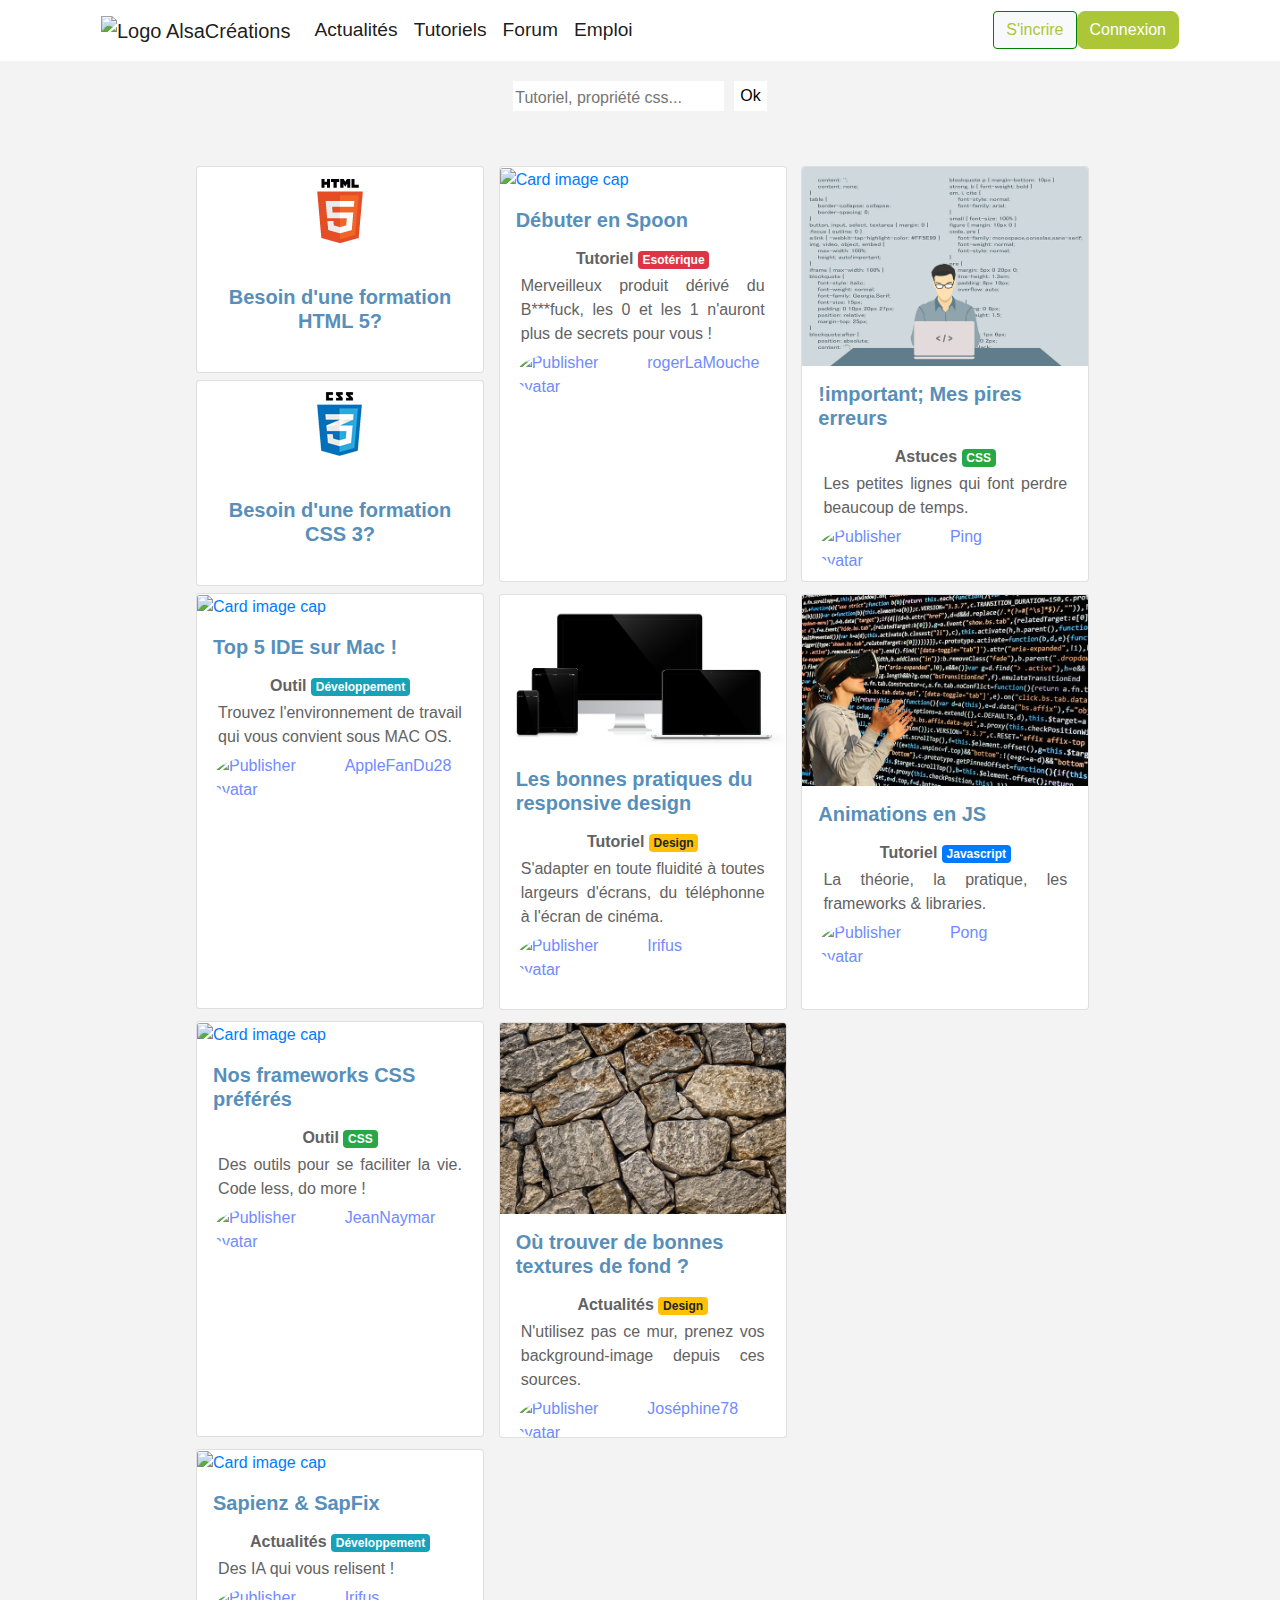
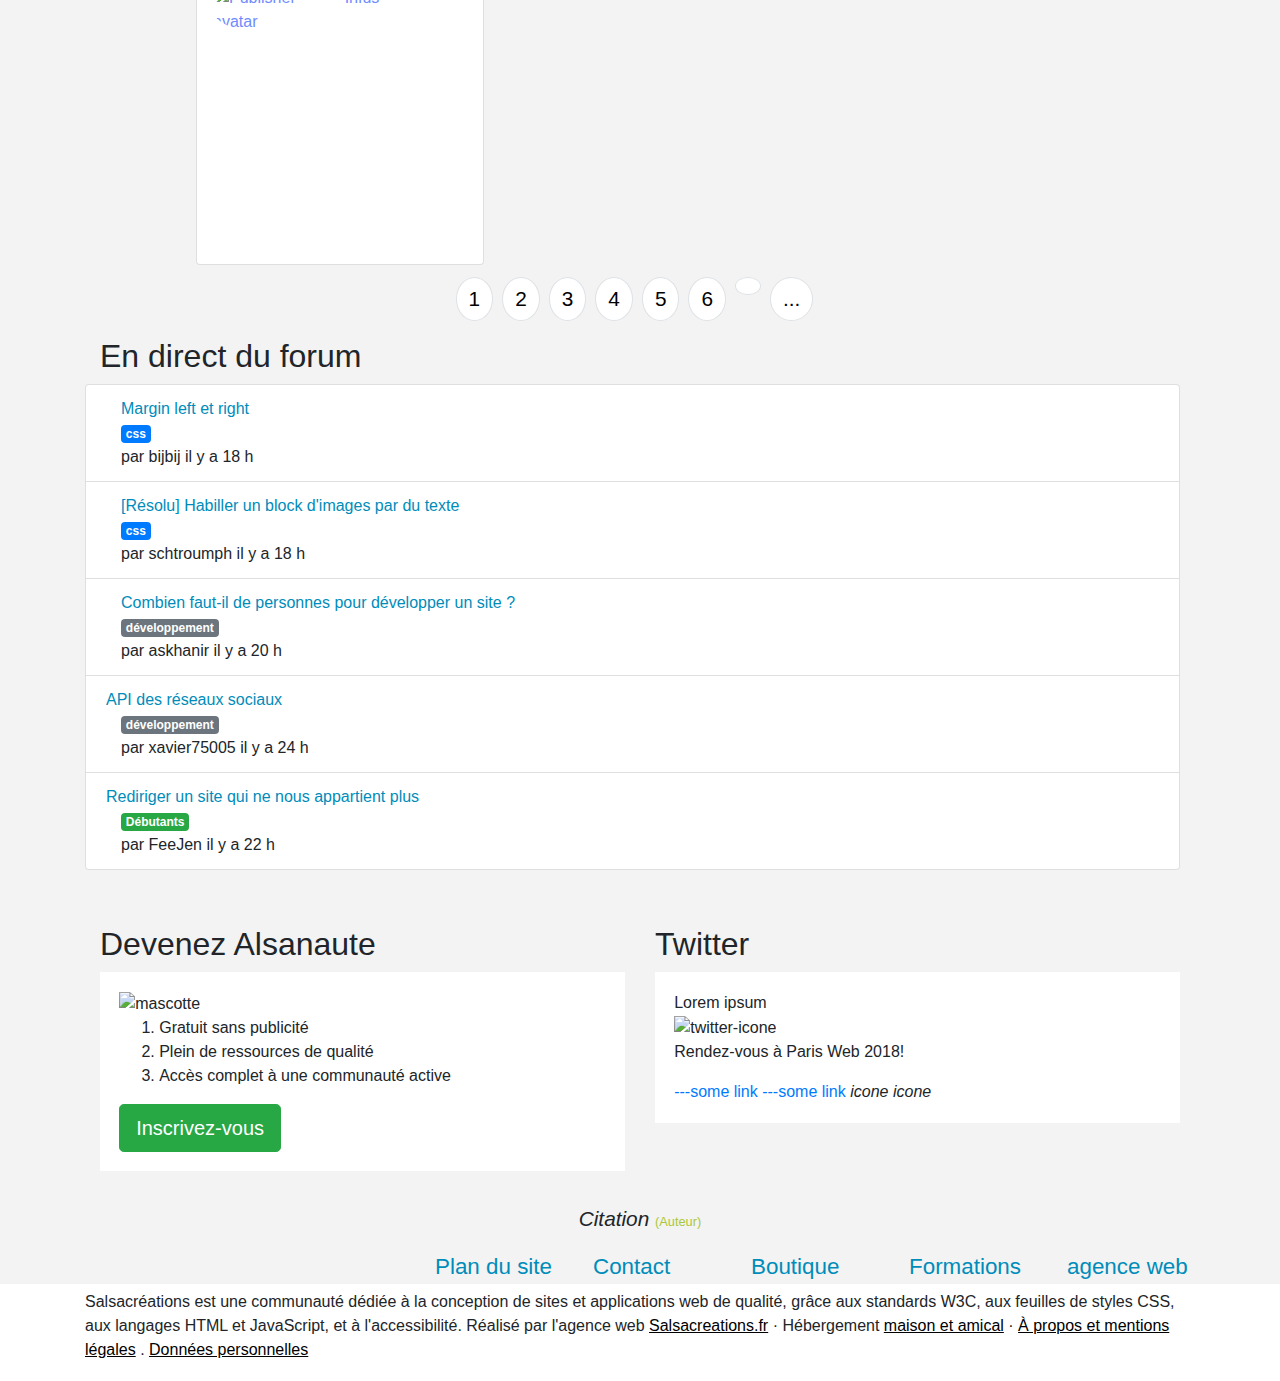
==== index.html @ 314f6a46 "ENFINgit add -A La mosaique est présentable ! Beaucoup d'images ajoutées et des extraits de faux art" ====
<!DOCTYPE html>
<html>
    <head>
        <title>SalsaCréation : web, tutoriels</title>
        <meta charset="utf-8" />
        <meta name="viewport" content="width=device-width, initial-scale=1" />
        <link rel="stylesheet" href="https://use.fontawesome.com/releases/v5.3.1/css/all.css" integrity="sha384-mzrmE5qonljUremFsqc01SB46JvROS7bZs3IO2EmfFsd15uHvIt+Y8vEf7N7fWAU" crossorigin="anonymous">
        <link rel="stylesheet" href="https://stackpath.bootstrapcdn.com/bootstrap/4.1.3/css/bootstrap.min.css" type="text/css" />
        <link rel="stylesheet" href="./css/style.css" type="text/css" />
    </head>

    <body>
        <header>
			<div id="head" class="container">
                <!-- Logo + liens de navigations + compte -->
                <nav class="navbar navbar-expand-md navbar-light">
                    <a href="#" class="navbar-brand">
                        <img src="https://cdn.alsacreations.net/css/img/logo-alsacreations.svg" width="157" heigth="36" alt="Logo AlsaCréations" id="logo" />
                    </a>

                    <button class="navbar-toggler" type="button" data-toggle="collapse" data-target="#navbarSupportedContent" aria-controls="navbarSupportedContent" aria-expanded="false" aria-label="Toggle navigation">
                        <span class="navbar-toggler-icon"></span>
                    </button>

                    <div id="navbarSupportedContent" class="collapse navbar-collapse">
                        <ul class="navbar-nav mr-auto">
                            <li class="nav-item active">
                                <a href="#" class="nav-link"><span class="fa fa-home" aria-hidden="true"></span>Actualités</a>
                            </li>

                            <li class="nav-item active">
                                <a href="#" class="nav-link"><span class="fa fa-angle-left" aria-hidden="true"></span><span class="fa fa-angle-right" aria-hidden="true"></span>Tutoriels</a>
                            </li>

                            <li class="nav-item active">
                                <a href="#" class="nav-link"><span class="far fa-comments" aria-hidden="true"></span>Forum</a>
                            </li>

                            <li class="nav-item active">
                                <a href="#" class="nav-link"><span class="far fa-id-card" aria-hidden="true"></span>Emploi</a>
                            </li>
                        </ul>

                        <form class="form-inline">
                            <button id="inscription" class="btn btn-light">S'incrire</button>
                            <button id="connexion" class="btn btn-success">Connexion</button>
                        </form>
                    </div>
                </nav>
			</div>
		</header>

        <div id="main" class="container">


                <!-- Contenu dynamique variables en fonction de la page -->
                <!--
                    Responsive :
                        990px de large = grand écrans -> 3 articles
                        de 545px à 989px de large = écrans moyens -> 2 articles
                        de 544 à moins = écrans petits -> 1 article
                -->

                <!-- Barre de recherche visible sur la plupart des pages-->

                <!--
                    Articles de tailles égales quelque soit la disposition
                        - Une image en-tête
                        - Un titre
                        - Une description partielle de l'article
                        - Le profil (réduit) de son auteur et commentaires
                -->

            <!-- Barre de recherche -->
            <div id="search-box" class="row">
                <div class="input-box">
                    <span class="search-icon fa fa-search" aria-hidden="true"></span>
                    <input id="search-bar" type="text" placeholder="Tutoriel, propriété css..." />
                </div>

                <input id="search-ok" type="submit" value="Ok" />
            </div>


            <div class="card-columns ap-mosaic-container">


                <div class="card ap-margin-offset-at-column-start ap-tuto-html-style" style="width: 18rem; height: 12.9rem;">
                    <a href="#">
                      <p class="ap-tuto-logo"><img  src="resources/HTML5_Logo_512.png" alt="Logo HTML5"/></p>
                        <div class="card-body ap-card-body">

                            <h5 class="card-title ap-tuto-logo">Besoin d'une formation HTML 5?</h5>
                        </div>
                    </a>
                </div>

                <div class="card ap-margin-offset-at-column-start" style="width: 18rem; height: 12.9rem;">
                    <a href="#">
                      <p class="ap-tuto-logo"><img  src="resources/CSS3_logo_and_wordmark.png" alt="Logo CSS3"/></p>
                        <div class="card-body ap-card-body">
                            <h5 class="card-title ap-tuto-logo">Besoin d'une formation CSS 3?</h5>

                        </div>
                    </a>
                </div>

                <div class="card" style="width: 18rem; height: 26rem;">

                    <a href="https://esolangs.org/wiki/Spoon">
                        <img class="card-img-top" src="resources/coding-mac-1853305_640.jpg" alt="Card image cap">

                        <div class="card-body ap-card-body">
                          <h5 class="card-title">Top 5 IDE sur Mac !</h5>
                            <div class="ap-cards-tags">
                              <h6 class="card-text">Outil <span class="badge badge-info">Développement</span></h6>
                            </div>
                            <p class="card-text">Trouvez l'environnement de travail qui vous convient sous MAC OS.</p>

                            <div class="ap-footer-carte-mosaique">
                                <div class="ap-just-flex">
                                    <div><img src="https://via.placeholder.com/25x25" alt="Publisher avatar" class="rounded-circle"></div>
                                    <p>AppleFanDu28</p>
                                </div>

                                <i class="far fa-comment"></i>
                            </div>
                        </div>
                    </a>
                </div>

                <div class="card" style="width: 18rem; height: 26rem;">

                    <a href="#">
                        <img class="card-img-top" src="resources/computer-1209641_640.jpg" alt="Card image cap">

                        <div class="card-body ap-card-body">
                          <h5 class="card-title">Nos frameworks CSS préférés</h5>
                            <div class="ap-cards-tags">
                              <h6 class="card-text">Outil <span class="badge badge-success">CSS</span></h6>
                            </div>
                            <p class="card-text">Des outils pour se faciliter la vie. Code less, do more !</p>

                            <div class="ap-footer-carte-mosaique">
                                <div class="ap-just-flex">
                                    <div><img src="https://via.placeholder.com/25x25" alt="Publisher avatar" class="rounded-circle"></div>
                                    <p>JeanNaymar</p>
                                </div>

                                <i class="far fa-comment"></i>
                            </div>
                        </div>
                    </a>
                </div>


                <div class="card" style="width: 18rem; height: 26rem;">

                    <a href="#">
                        <img class="card-img-top" src="resources/artificial-intelligence-3382507_640.jpg" alt="Card image cap">

                        <div class="card-body ap-card-body">
                          <h5 class="card-title">Sapienz & SapFix</h5>
                            <div class="ap-cards-tags">
                              <h6 class="card-text">Actualités <span class="badge badge-info">Développement</span></h6>
                            </div>
                            <p class="card-text">Des IA qui vous relisent !</p>

                            <div class="ap-footer-carte-mosaique">
                                <div class="ap-just-flex">
                                    <div><img src="https://via.placeholder.com/25x25" alt="Publisher avatar" class="rounded-circle"></div>
                                    <p>Irifus</p>
                                </div>

                                <i class="far fa-comment"></i>
                            </div>
                        </div>
                    </a>
                </div>



                <div class="card ap-extra-card" style="width: 18rem; height: 26rem;">

                    <a href="https://esolangs.org/wiki/Spoon">
                        <img class="card-img-top" src="resources/binary-code-475664_640.jpg" alt="Card image cap">

                        <div class="card-body ap-card-body">
                          <h5 class="card-title">Débuter en Spoon</h5>
                            <div class="ap-cards-tags">
                              <h6 class="card-text">Tutoriel <span class="badge badge-danger">Esotérique</span></h6>

                            </div>
                            <p class="card-text">Merveilleux produit dérivé du B***fuck, les 0 et les 1 n'auront plus de secrets pour vous !</p>

                            <div class="ap-footer-carte-mosaique">
                                <div class="ap-just-flex">
                                    <div><img src="https://via.placeholder.com/25x25" alt="Publisher avatar" class="rounded-circle"></div>
                                    <p>rogerLaMouche</p>
                                </div>

                                <i class="far fa-comment"></i>
                            </div>
                        </div>
                    </a>
                </div>

                <div class="card" style="width: 18rem; height: 26rem;">

                    <a href="#">
                        <img class="card-img-top" src="resources/imac-1999636_640.png" alt="Card image cap">

                        <div class="card-body ap-card-body">
                          <h5 class="card-title">Les bonnes pratiques du responsive design</h5>
                            <div class="ap-cards-tags">
                              <h6 class="card-text">Tutoriel <span class="badge badge-warning">Design</span></h6>
                            </div>
                            <p class="card-text">S'adapter en toute fluidité à toutes largeurs d'écrans, du téléphonne à l'écran de cinéma.</p>

                            <div class="ap-footer-carte-mosaique">
                                <div class="ap-just-flex">
                                    <div><img src="https://via.placeholder.com/25x25" alt="Publisher avatar" class="rounded-circle"></div>
                                    <p>Irifus</p>
                                </div>

                                <i class="far fa-comment"></i>
                            </div>
                        </div>
                    </a>
                </div>

                <div class="card" style="width: 18rem; height: 26rem;">

                    <a href="#">
                        <img class="card-img-top" src="resources/stone-3630911_640.jpg" alt="Card image cap">

                        <div class="card-body ap-card-body">
                          <h5 class="card-title">Où trouver de bonnes textures de fond ?</h5>
                            <div class="ap-cards-tags">
                              <h6 class="card-text">Actualités <span class="badge badge-warning">Design</span></h6>
                            </div>
                            <p class="card-text">N'utilisez pas ce mur, prenez vos background-image depuis ces sources.</p>

                            <div class="ap-footer-carte-mosaique">
                                <div class="ap-just-flex">
                                    <div><img src="https://via.placeholder.com/25x25" alt="Publisher avatar" class="rounded-circle"></div>
                                    <p>Joséphine78</p>
                                </div>

                                <i class="far fa-comment"></i>
                            </div>
                        </div>
                    </a>
                </div>

                <div class="card" style="width: 18rem; height: 26rem;">

                    <a href="#">
                        <img class="card-img-top" src="resources/programmer-1653351_640.png" alt="Card image cap">

                        <div class="card-body ap-card-body">
                          <h5 class="card-title">!important; Mes pires erreurs</h5>
                            <div class="ap-cards-tags">
                              <h6 class="card-text">Astuces <span class="badge badge-success">CSS</span></h6>
                            </div>
                            <p class="card-text">Les petites lignes qui font perdre beaucoup de temps.</p>

                            <div class="ap-footer-carte-mosaique">
                                <div class="ap-just-flex">
                                    <div><img src="https://via.placeholder.com/25x25" alt="Publisher avatar" class="rounded-circle"></div>
                                    <p>Ping</p>
                                </div>

                                <i class="far fa-comment"></i>
                            </div>
                        </div>
                    </a>
                </div>

                <div class="card" style="width: 18rem; height: 26rem;">

                    <a href="#">
                        <img class="card-img-top" src="resources/cyber-glasses-1938449_640.jpg" alt="Card image cap">

                        <div class="card-body ap-card-body">
                          <h5 class="card-title">Animations en JS</h5>
                            <div class="ap-cards-tags">
                              <h6 class="card-text">Tutoriel <span class="badge badge-primary">Javascript</span></h6>
                            </div>
                            <p class="card-text">La théorie, la pratique, les frameworks & libraries.</p>

                            <div class="ap-footer-carte-mosaique">
                                <div class="ap-just-flex">
                                    <div><img src="https://via.placeholder.com/25x25" alt="Publisher avatar" class="rounded-circle"></div>
                                    <p>Pong</p>
                                </div>

                                <i class="far fa-comment"></i>
                            </div>
                        </div>
                    </a>
                </div>


              </div>



                <!-- Navigation pages suivantes -->

                <!-- Pagination -->
                <nav>
                    <ul class="pagination justify-content-center">
                        <li class="page-item"></li>
                        <li class="page-item">
                            <a class="page-link" href="#">1</a>
                        </li>
                        <li class="page-item"><a class="page-link" href="#">2</a></li>
                        <li class="page-item"><a class="page-link" href="#">3</a></li>
                        <li class="page-item"><a class="page-link" href="#">4</a></li>
                        <li class="page-item"><a class="page-link" href="#">5</a></li>
                        <li class="page-item"><a class="page-link" href="#">6</a></li>
                        <li class="page-item"><a class="page-link" href="#"><span class="fa fa-chevron-right" aria-hidden="true"></span></a></li>
                        <li class="page-item"><a class="page-link" href="#">...</a></li>
                        <li class="page-item"></li>
                    </ul>
                </nav>

                <!-- Aperçu du forum -->


            <!-- Contenu dynamique variables en fonction de la page -->
            <!--
                Responsive :
                    990px de large = grand écrans -> 3 articles
                    de 545px à 989px de large = écrans moyens -> 2 articles
                    de 544 à moins = écrans petits -> 1 article
            -->

            <!-- Barre de recherche visible sur la plupart des pages-->

            <!--
                Articles de tailles égales quelque soit la disposition
                    - Une image en-tête
                    - Un titre
                    - Une description partielle de l'article
                    - Le profil (réduit) de son auteur et commentaires
            -->

            <!-- Navigation pages suivantes -->



            <!-- Aside (forum, twitter) -->



            <aside>
                <section>
                    <div class="container container-forum">

                        <h2>En direct du forum </h2>

                                <!-- bootstrap -->

                        <ul class="list-group container ">
                            <li class="list-group-item row ">
                                <div>
                                    <span class="forum-topic col-xs-12 col-sm-12 col-md-6 col-lg-4 col-xl-4"> Margin left et right </span>
                                </div>

                                <div class="badge-container col-xs-2 col-sm-1 col-md-1 col-lg-1 col-xl-1">
                                    <span class="badge badge-primary ">css</span>
                                </div>

                                <div>
                                    <span class="col-xs-12 col-sm-12 col-md-6 col-lg-4 col-xl-4"> par bijbij il y a 18 h</span>
                                </div>

                            </li>

                            <li class="list-group-item row">
                                <div>
                                <span class="forum-topic col-xs-12 col-sm-12 col-md-6 col-lg-4 col-xl-4">[Résolu] Habiller un block d'images par du texte </span>
                                </div>
                                <div class="badge-container col-xs-2 col-sm-1 col-md-1 col-lg-1 col-xl-1">
                                    <span class="badge badge-primary ">css</span>
                                </div>
                                <span class="col-xs-12 col-sm-12 col-md-6 col-lg-4 col-xl-4">par schtroumph il y a 18 h</span>
                            </li>


                            <li class="list-group-item row">
                                <div>
                                    <span class="forum-topic col-xs-12 col-sm-12 col-md-6 col-lg-4 col-xl-4"> Combien faut-il de personnes pour développer un site ?</span>
                                </div>
                                <div class="badge-container col-xs-2 col-sm-1 col-md-1 col-lg-1 col-xl-1">
                                    <span class="badge badge-secondary">développement</span>
                                </div>
                                <span class="col-xs-12 col-sm-12 col-md-6 col-lg-4 col-xl-4"> par askhanir il y a 20 h</span>
                            </li>


                            <li class="list-group-item row">
                                <div>
                                    <span class="forum-topic">API des réseaux sociaux</span>
                                </div>
                                <div class="badge-container col-xs-2 col-sm-1 col-md-1 col-lg-1 col-xl-1">
                                    <span class="badge badge-secondary">développement</span>
                                </div>
                                <span class="col-xs-12 col-sm-12 col-md-6 col-lg-4 col-xl-4">par xavier75005 il y a 24 h</span>
                            </li>

                            <li class="list-group-item row">
                                <div>
                                    <span class="forum-topic"> Rediriger un site qui ne nous appartient plus</span>
                                </div>
                                <div class="badge-container col-xs-2 col-sm-1 col-md-1 col-lg-1 col-xl-1">
                                    <span class="badge badge-success">Débutants</span>
                                </div>
                                <span class="col-xs-12 col-sm-12 col-md-6 col-lg-4 col-xl-4">par FeeJen il y a 22 h</span>
                            </li>
                        </ul>
                    </div>
                </section>

                <section>
                    <div class="container container-alsanautes-twitter">
                        <div class="row ">

                            <div class=" col-12 col-sm-12 col-md-6 col-lg-6 col-xl-6">

                                <h2>Devenez Alsanaute</h2>

                                <div class="alsanautes">

                                    <img class="mascotte-container" src= "https://www.alsacreations.com/xmedia/pictos/alsacreatures/funny.png" alt="mascotte" height="130"/>

                                    <ol>
                                        <li>Gratuit sans publicité</li>
                                        <li> Plein de ressources de qualité</li>
                                        <li> Accès complet à une communauté active</li>
                                    </ol>

                                    <button type="button" class="btn btn-success btn-lg">Inscrivez-vous</button>
                                </div>
                            </div>


                            <div class="col-12 col-sm-12 col-md-6 col-lg-6 col-xl-6">
                                <h2>Twitter</h2>

                                <div class="twitter">
                                    <div class="tweet">
                                        <span>Lorem ipsum</span>
                                    </div>

                                    <div class="twitter-icone-container">
                                            <img src="https://help.twitter.com/content/dam/help-twitter/brand/logo.png" alt="twitter-icone"  width="150"/>
                                    </div>

                                    <p>Rendez-vous à Paris Web 2018!</p>

                                    <div>

                                        <a href="https://t.co/ftJDr0H9HB">---some link</a>
                                        <a href="https://t.co/TJaE8RbHEg">---some link</a>
                                        <i>icone</i>
                                        <i>icone</i>
                                    </div>
                                </div>
                            </div>
                        </div>
                    </div>
                </section>
            </aside>

                <!-- Citation -->
            <blockquote id="citation" class="blockquote text-center">
                <cite>
                    <sup><span class="fa fa-quote-left" aria-hidden="true"></span></sup>
                        Citation
                    <sup><span class="fa fa-quote-right" aria-hidden="true"></span></sup>
                </cite>

                <span id="citation-auteur">(Auteur)</span>
            </blockquote>

            <!-- Liens externes -->
            <div id="contacts" class="row">
                <div id="contacts-logo" class="col-lg-4 col-12 row">
                    <div class="col">
                        <span class="fab fa-github" aria-hidden="true"></span>
                    </div>

                    <div class="col">
                        <span class="fab fa-google-plus" aria-hidden="true"></span>
                    </div>

                    <div class="col">
                        <span class="fab fa-facebook-f" aria-hidden="true"></span>
                    </div>

                    <div class="col">
                        <span class="fab fa-twitter" aria-hidden="true"></span>
                    </div>

                    <div class="col">
                        <span class="fa fa-rss" aria-hidden="true"></span>
                    </div>
                </div>

                <a href="#" class="col">Plan du site</a>
                <a href="#" class="col">Contact</a>
                <a href="#" class="col">Boutique</a>
                <a href="#" class="col">Formations</a>
                <a href="#" class="col">agence web</a>
            </div>
        </div> <!-- fermeture de la div "main" -->

        <footer>
			<!-- Mentions légales -->
			<div class="container">
				<p>
					Salsacréations est une communauté dédiée à la conception de sites et applications web de qualité, grâce aux standards W3C, aux feuilles de styles CSS, aux langages HTML et JavaScript, et à l'accessibilité.
					Réalisé par l'agence web
					<a href="#">Salsacreations.fr</a>
					· Hébergement <a href="#">maison et amical</a>
					· <a href="#">À propos et mentions légales</a>
					. <a href="#">Données personnelles</a>
				</p>
			</div>
        </footer>

    <script src="https://code.jquery.com/jquery-3.3.1.slim.min.js" integrity="sha384-q8i/X+965DzO0rT7abK41JStQIAqVgRVzpbzo5smXKp4YfRvH+8abtTE1Pi6jizo" crossorigin="anonymous"></script>
    <script src="https://cdnjs.cloudflare.com/ajax/libs/popper.js/1.14.3/umd/popper.min.js" integrity="sha384-ZMP7rVo3mIykV+2+9J3UJ46jBk0WLaUAdn689aCwoqbBJiSnjAK/l8WvCWPIPm49" crossorigin="anonymous"></script>
    <script src="https://stackpath.bootstrapcdn.com/bootstrap/4.1.3/js/bootstrap.min.js" integrity="sha384-ChfqqxuZUCnJSK3+MXmPNIyE6ZbWh2IMqE241rYiqJxyMiZ6OW/JmZQ5stwEULTy" crossorigin="anonymous"></script>

    </body>
</html>
---- css/style.css ----
/* Mettre du style */
html
{
    height : 100%;
}

body
{
    height : 100%;
    background-color : #F3F3F3;
}

/********* Header *************/


header
{
    background-color : white;
}

header nav
{
    font-size : 1.2em;
    /*height : 73px;
    padding-top : 25px;*/
}

header .nav-link
{
    text-decoration: none;
    color : black;
    padding-right : 20px;
}

header .nav-link:hover
{
    text-decoration: underline;
    color : #00B5E0 !important;
}

#incription, #connexion
{
    border-radius : 8px;
    background-color : #ABC738;
    border : 1px solid #ABC738;
}

@media (max-width: 767px)
{
    header nav form
    {
        justify-content: center;
    }
}

#inscription
{
    color : #ABC738;
    border : 1px solid green;
}

/******* Barre de recherche *******/

#search-box
{
    margin-top : 20px;
    justify-content : center;
}

.input-box
{
    background-color : white;
}

#search-bar
{
    outline : none;
    border : none;
}

#search-bar:focus
{
    box-shadow: 2px 2px lightblue;
}

.search-icon
{
    font-size : 20px;
    align-self : center;
}

#search-ok
{
    margin-left : 10px;
    background-color : white;
    border : none;
    color : black;
}

#search-ok:hover
{
    background-color : #ABC738;
    color : white;
}

  /*----- Mosaïque -----*/

.ap-mosaic-container {
    margin: 0%;
    padding: 0%;
    padding-top: 5%;
    padding-left: 10%;
    padding-right: 10%;
}

.card .ap-tuto-logo {
  text-align: center;
  margin-top: 4%;
}

.card-title {
  color: #578fba;
  font-weight: bold;
}

.card-text {
  color: #626262;
  text-align: justify;
  margin: 2%;
}

.card:hover .card-title{
  color: #f25e23;
}

 .card a:hover {
  text-decoration: none;
  color: #6f8bff;
}


.ap-cards-tags h6 {
  font-weight: bold;
  text-align: center;
}

.card-columns .ap-margin-offset-at-column-start {
  margin-bottom: 0.45em;
}

.ap-cards-tags {
  display: flex;
  justify-content: space-around;
}

.ap-footer-carte-mosaique {
    display: flex;
    justify-content: space-between;
    color: #6f8bff;
}

.ap-card-body {
  padding: 1rem;
  padding-bottom: 0.3rem;
}

.ap-just-flex {
    display: flex;
}

.ap-just-flex > p {
    margin-left: 5%;
}


@media (min-width: 1px) {
    .card-columns {
        -webkit-column-count: 1;
        -moz-column-count: 1;
        column-count: 1;
    }

    .card-columns .ap-extra-card {
      display: none;
    }
}

@media (min-width: 780px) {
    .card-columns {
        -webkit-column-count: 2;
        -moz-column-count: 2;
        column-count: 2;
    }

    .card-columns .ap-extra-card {
      display: none;
    }
}

@media (min-width: 1200px) {
    .card-columns {
        -webkit-column-count: 3;
        -moz-column-count: 3;
        column-count: 3;
    }

    .card-columns .ap-extra-card {
      display: inherit;
    }
}

/********* Pagination ********/

#main .page-link
{
    border-radius : 100%;
    margin-right : 10px;
    font-size : 1.3rem;
    color : black;
}

#main .page-link:hover
{
    background-color : #ABC738;
    color : white;
}

/*---------/*ASIDE*//*--------*/


/*----------/*titres aside*//*-------------*/

aside h4{

    font-size: 1.5rem;
    font-weight: 700;
    padding: 2% 0;
    /*-- line-height:1.2 em; ERREUR--*/
    color: #454545;
    font-family: Montserrat,Helvetica,Arial,sans-Serif;


}


/*---------/*titres sujets forum*//*----------*/


.forum-topic {
    width: 100%;
    color:#008cba;
    text-decoration:none;
    margin-top: 0;

}


.forum-topic:hover{
    text-decoration: underline;

}



/*------/* tags (differentes couleurs)---non actifs pour l'instant à cause de bootstrap

.badge-primary {
    background-color: #6fa939;
}
*/




/*----------/* A RAJOUTER DANS HEADER : font-family: -apple-system,BlinkMacSystemFont,"Segoe UI",Roboto,Helvetica,Arial,sans-serif;  ---------------*/


.container-alsanautes-twitter{
    margin-top:5%;

}


.alsanautes{
    background-color: #fff;
    padding:1.2rem;


}

.twitter{
    background-color: #fff;
     padding:1.2rem;


}


.badge-container{
    width:10em;

}

/*
@media only screen and (max-width:480px)
{}



@media only screen and (min-width:481px) and (max-width:989px)
{}
*/
  /*ol{
  list-style-image:url("https://png.icons8.com/metro/1600/checkmark.png");
}*/

/******** Citation *******/

#citation
{
    font-size : 1.3rem;
	margin-top : 2rem;
}

#citation .fa
{
    font-size : 0.5rem;
}

#citation-auteur
{
    font-size : 0.8rem;
    color : #ABC738;
}

/******** Bas de page du main (liens externes) ******/

#contacts, #contacts a
{
    color : #008CBA;
    font-size : 1.4rem;
}

/******** Footer *********/

footer
{
    background-color : white;
    padding-top : 0.5%;
    padding-bottom : 0.2%;
}

footer a
{
    color : black;
    text-decoration : underline;
}

footer a:hover
{
    color : black;
}
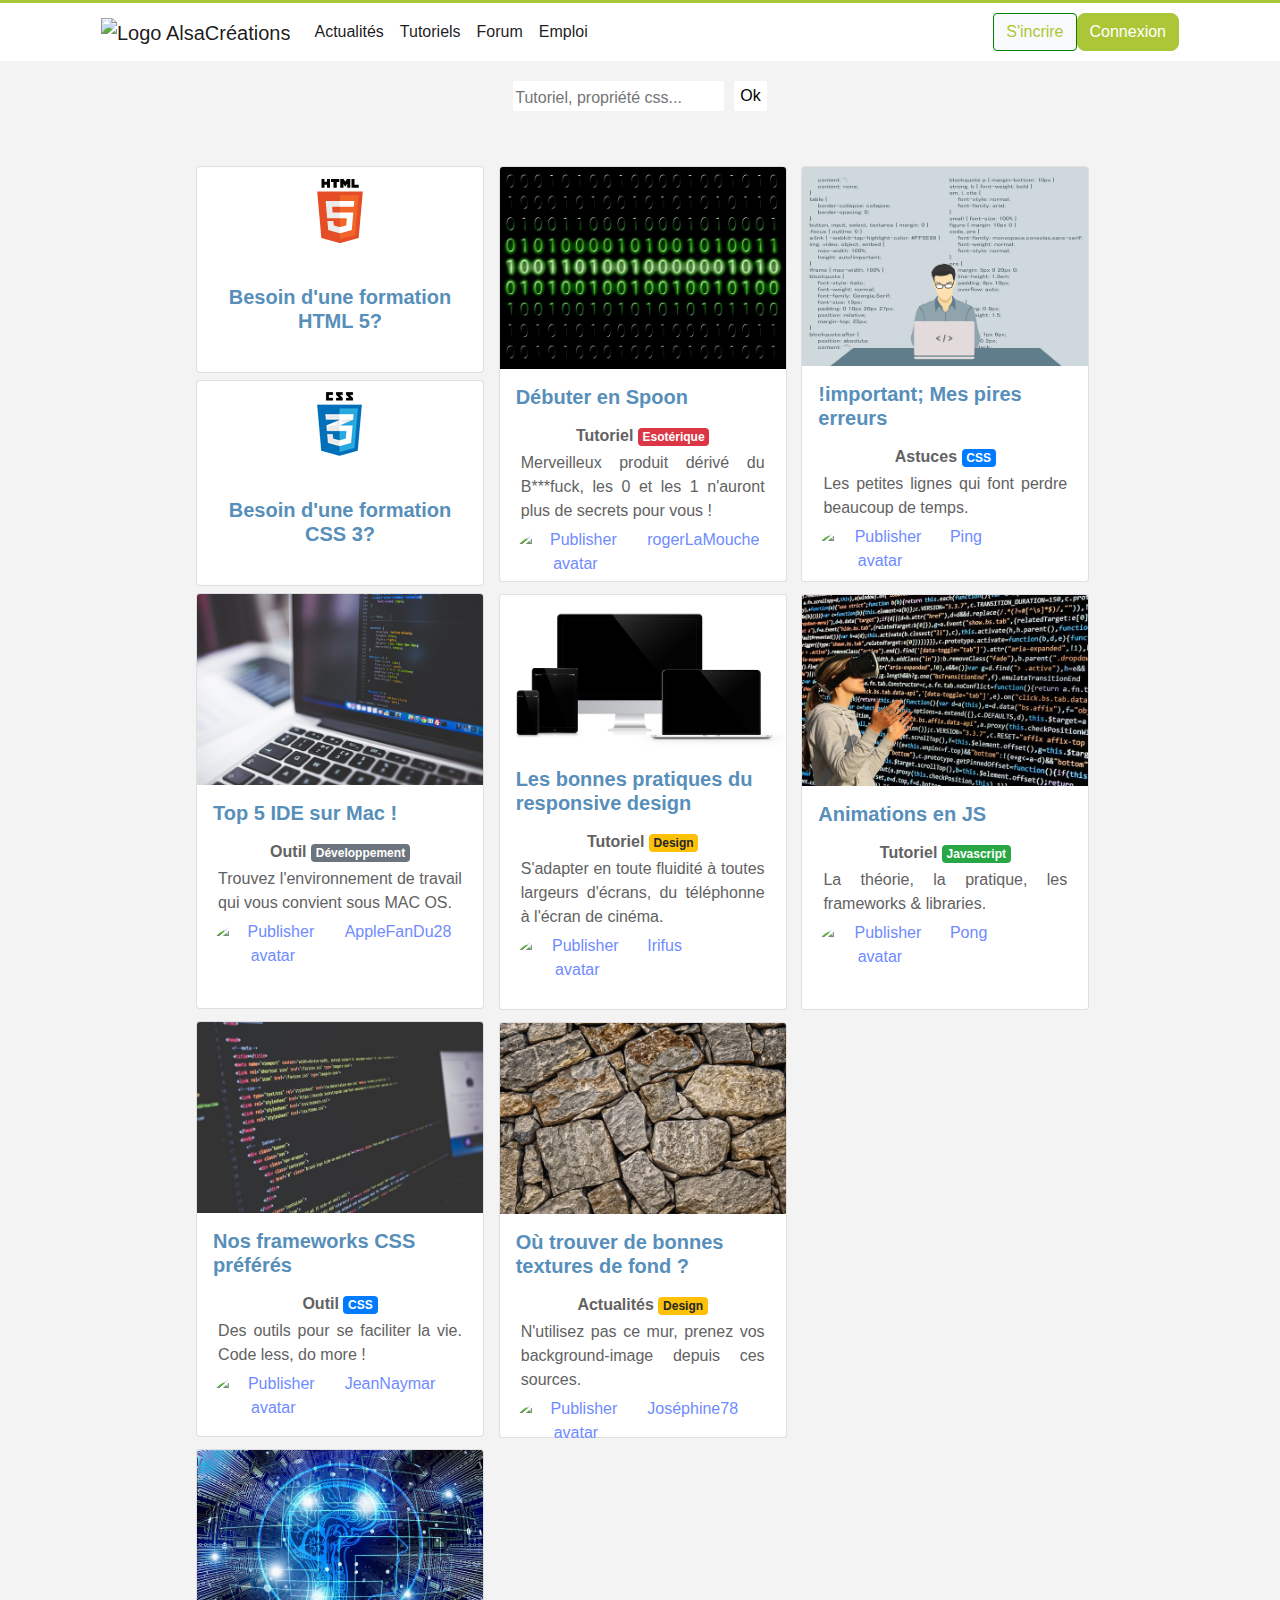
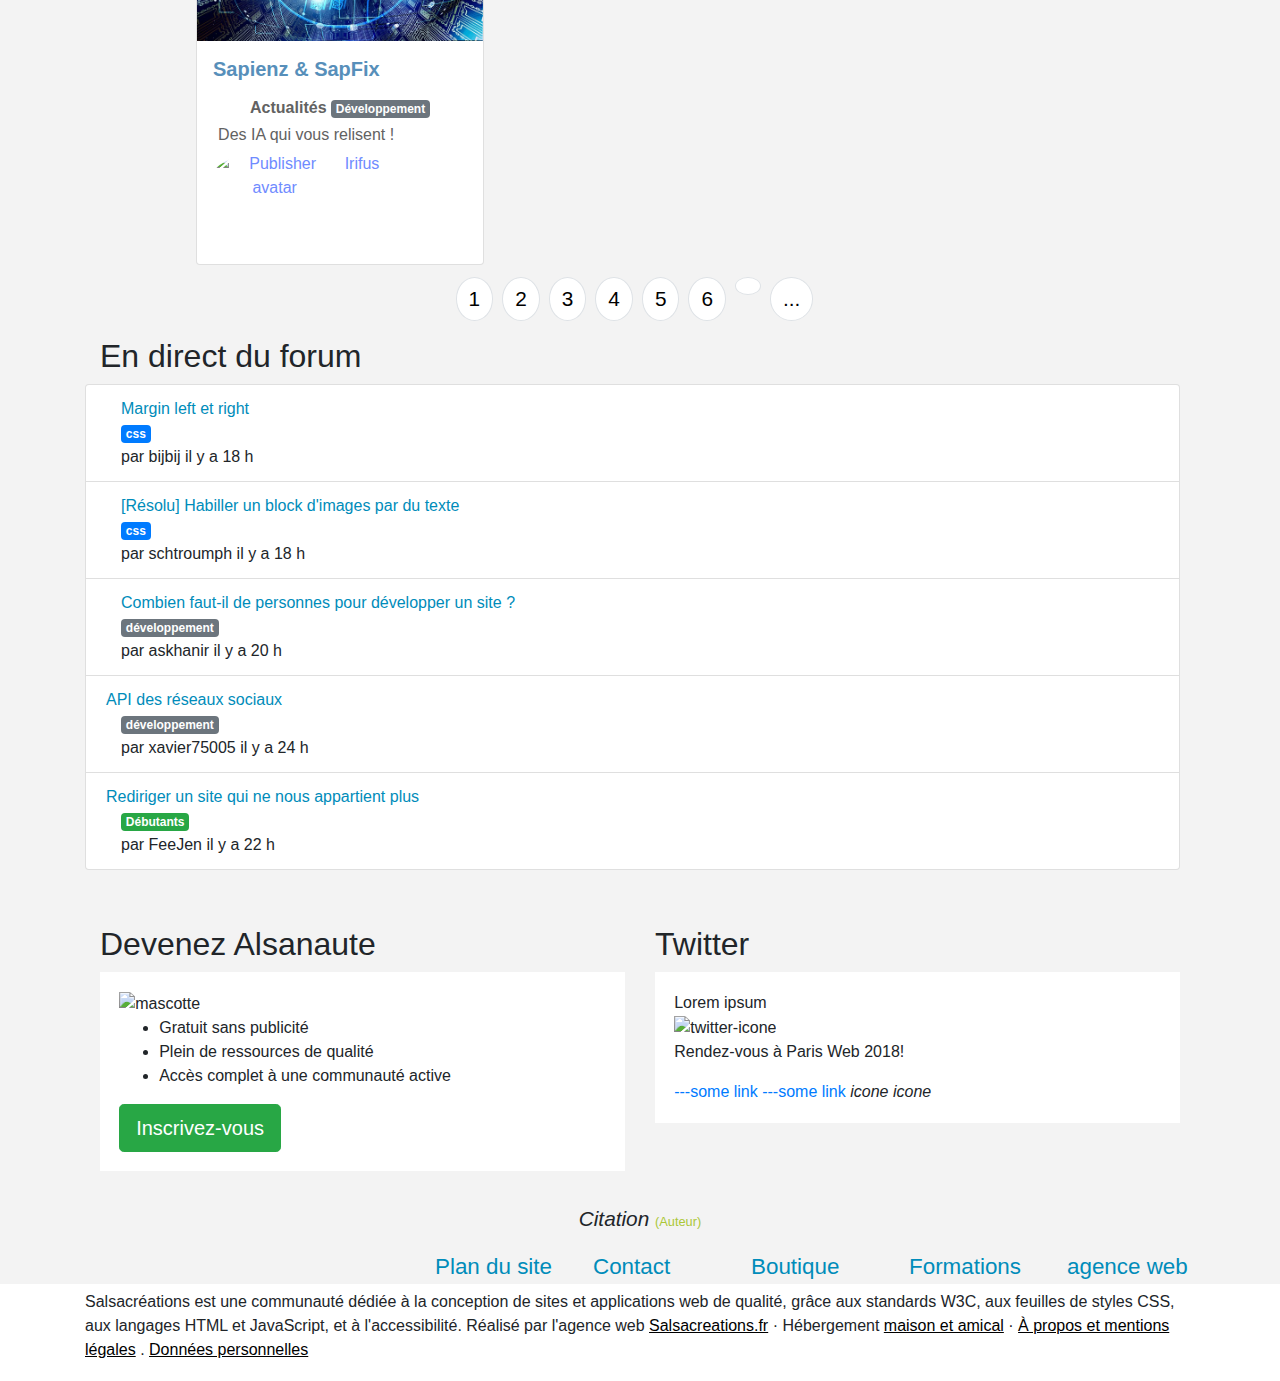
==== commit fde0258c: "Merge version quasi-finale" ====
--- a/index.html
+++ b/index.html
@@ -1,5 +1,5 @@
 <!DOCTYPE html>
-<html>
+<html lang="fr">
     <head>
         <title>SalsaCréation : web, tutoriels</title>
         <meta charset="utf-8" />
@@ -15,7 +15,7 @@
                 <!-- Logo + liens de navigations + compte -->
                 <nav class="navbar navbar-expand-md navbar-light">
                     <a href="#" class="navbar-brand">
-                        <img src="https://cdn.alsacreations.net/css/img/logo-alsacreations.svg" width="157" heigth="36" alt="Logo AlsaCréations" id="logo" />
+                        <img src="https://cdn.alsacreations.net/css/img/logo-alsacreations.svg" alt="Logo AlsaCréations" id="logo" />
                     </a>
 
                     <button class="navbar-toggler" type="button" data-toggle="collapse" data-target="#navbarSupportedContent" aria-controls="navbarSupportedContent" aria-expanded="false" aria-label="Toggle navigation">
@@ -35,7 +35,7 @@
                             <li class="nav-item active">
                                 <a href="#" class="nav-link"><span class="far fa-comments" aria-hidden="true"></span>Forum</a>
                             </li>
-
+                        
                             <li class="nav-item active">
                                 <a href="#" class="nav-link"><span class="far fa-id-card" aria-hidden="true"></span>Emploi</a>
                             </li>
@@ -77,232 +77,232 @@
                     <span class="search-icon fa fa-search" aria-hidden="true"></span>
                     <input id="search-bar" type="text" placeholder="Tutoriel, propriété css..." />
                 </div>
-
-                <input id="search-ok" type="submit" value="Ok" />
+                
+                <input id="search-ok" type="submit" value="Ok" /> 
             </div>
-
+            
 
             <div class="card-columns ap-mosaic-container">
 
 
-                <div class="card ap-margin-offset-at-column-start ap-tuto-html-style" style="width: 18rem; height: 12.9rem;">
-                    <a href="#">
-                      <p class="ap-tuto-logo"><img  src="resources/HTML5_Logo_512.png" alt="Logo HTML5"/></p>
-                        <div class="card-body ap-card-body">
-
-                            <h5 class="card-title ap-tuto-logo">Besoin d'une formation HTML 5?</h5>
-                        </div>
-                    </a>
-                </div>
-
-                <div class="card ap-margin-offset-at-column-start" style="width: 18rem; height: 12.9rem;">
-                    <a href="#">
-                      <p class="ap-tuto-logo"><img  src="resources/CSS3_logo_and_wordmark.png" alt="Logo CSS3"/></p>
-                        <div class="card-body ap-card-body">
-                            <h5 class="card-title ap-tuto-logo">Besoin d'une formation CSS 3?</h5>
-
-                        </div>
-                    </a>
-                </div>
-
-                <div class="card" style="width: 18rem; height: 26rem;">
-
-                    <a href="https://esolangs.org/wiki/Spoon">
-                        <img class="card-img-top" src="resources/coding-mac-1853305_640.jpg" alt="Card image cap">
-
-                        <div class="card-body ap-card-body">
-                          <h5 class="card-title">Top 5 IDE sur Mac !</h5>
-                            <div class="ap-cards-tags">
-                              <h6 class="card-text">Outil <span class="badge badge-info">Développement</span></h6>
-                            </div>
-                            <p class="card-text">Trouvez l'environnement de travail qui vous convient sous MAC OS.</p>
-
-                            <div class="ap-footer-carte-mosaique">
-                                <div class="ap-just-flex">
-                                    <div><img src="https://via.placeholder.com/25x25" alt="Publisher avatar" class="rounded-circle"></div>
-                                    <p>AppleFanDu28</p>
-                                </div>
-
-                                <i class="far fa-comment"></i>
-                            </div>
-                        </div>
-                    </a>
-                </div>
-
-                <div class="card" style="width: 18rem; height: 26rem;">
-
-                    <a href="#">
-                        <img class="card-img-top" src="resources/computer-1209641_640.jpg" alt="Card image cap">
-
-                        <div class="card-body ap-card-body">
-                          <h5 class="card-title">Nos frameworks CSS préférés</h5>
-                            <div class="ap-cards-tags">
-                              <h6 class="card-text">Outil <span class="badge badge-success">CSS</span></h6>
-                            </div>
-                            <p class="card-text">Des outils pour se faciliter la vie. Code less, do more !</p>
-
-                            <div class="ap-footer-carte-mosaique">
-                                <div class="ap-just-flex">
-                                    <div><img src="https://via.placeholder.com/25x25" alt="Publisher avatar" class="rounded-circle"></div>
-                                    <p>JeanNaymar</p>
-                                </div>
-
-                                <i class="far fa-comment"></i>
-                            </div>
-                        </div>
-                    </a>
-                </div>
-
-
-                <div class="card" style="width: 18rem; height: 26rem;">
-
-                    <a href="#">
-                        <img class="card-img-top" src="resources/artificial-intelligence-3382507_640.jpg" alt="Card image cap">
-
-                        <div class="card-body ap-card-body">
-                          <h5 class="card-title">Sapienz & SapFix</h5>
-                            <div class="ap-cards-tags">
-                              <h6 class="card-text">Actualités <span class="badge badge-info">Développement</span></h6>
-                            </div>
-                            <p class="card-text">Des IA qui vous relisent !</p>
-
-                            <div class="ap-footer-carte-mosaique">
-                                <div class="ap-just-flex">
-                                    <div><img src="https://via.placeholder.com/25x25" alt="Publisher avatar" class="rounded-circle"></div>
-                                    <p>Irifus</p>
-                                </div>
-
-                                <i class="far fa-comment"></i>
-                            </div>
-                        </div>
-                    </a>
-                </div>
-
-
-
-                <div class="card ap-extra-card" style="width: 18rem; height: 26rem;">
-
-                    <a href="https://esolangs.org/wiki/Spoon">
-                        <img class="card-img-top" src="resources/binary-code-475664_640.jpg" alt="Card image cap">
-
-                        <div class="card-body ap-card-body">
-                          <h5 class="card-title">Débuter en Spoon</h5>
-                            <div class="ap-cards-tags">
-                              <h6 class="card-text">Tutoriel <span class="badge badge-danger">Esotérique</span></h6>
-
-                            </div>
-                            <p class="card-text">Merveilleux produit dérivé du B***fuck, les 0 et les 1 n'auront plus de secrets pour vous !</p>
-
-                            <div class="ap-footer-carte-mosaique">
-                                <div class="ap-just-flex">
-                                    <div><img src="https://via.placeholder.com/25x25" alt="Publisher avatar" class="rounded-circle"></div>
-                                    <p>rogerLaMouche</p>
-                                </div>
-
-                                <i class="far fa-comment"></i>
-                            </div>
-                        </div>
-                    </a>
-                </div>
-
-                <div class="card" style="width: 18rem; height: 26rem;">
-
-                    <a href="#">
-                        <img class="card-img-top" src="resources/imac-1999636_640.png" alt="Card image cap">
-
-                        <div class="card-body ap-card-body">
-                          <h5 class="card-title">Les bonnes pratiques du responsive design</h5>
-                            <div class="ap-cards-tags">
-                              <h6 class="card-text">Tutoriel <span class="badge badge-warning">Design</span></h6>
-                            </div>
-                            <p class="card-text">S'adapter en toute fluidité à toutes largeurs d'écrans, du téléphonne à l'écran de cinéma.</p>
-
-                            <div class="ap-footer-carte-mosaique">
-                                <div class="ap-just-flex">
-                                    <div><img src="https://via.placeholder.com/25x25" alt="Publisher avatar" class="rounded-circle"></div>
-                                    <p>Irifus</p>
-                                </div>
-
-                                <i class="far fa-comment"></i>
-                            </div>
-                        </div>
-                    </a>
-                </div>
-
-                <div class="card" style="width: 18rem; height: 26rem;">
-
-                    <a href="#">
-                        <img class="card-img-top" src="resources/stone-3630911_640.jpg" alt="Card image cap">
-
-                        <div class="card-body ap-card-body">
-                          <h5 class="card-title">Où trouver de bonnes textures de fond ?</h5>
-                            <div class="ap-cards-tags">
-                              <h6 class="card-text">Actualités <span class="badge badge-warning">Design</span></h6>
-                            </div>
-                            <p class="card-text">N'utilisez pas ce mur, prenez vos background-image depuis ces sources.</p>
-
-                            <div class="ap-footer-carte-mosaique">
-                                <div class="ap-just-flex">
-                                    <div><img src="https://via.placeholder.com/25x25" alt="Publisher avatar" class="rounded-circle"></div>
-                                    <p>Joséphine78</p>
-                                </div>
-
-                                <i class="far fa-comment"></i>
-                            </div>
-                        </div>
-                    </a>
-                </div>
-
-                <div class="card" style="width: 18rem; height: 26rem;">
-
-                    <a href="#">
-                        <img class="card-img-top" src="resources/programmer-1653351_640.png" alt="Card image cap">
-
-                        <div class="card-body ap-card-body">
-                          <h5 class="card-title">!important; Mes pires erreurs</h5>
-                            <div class="ap-cards-tags">
-                              <h6 class="card-text">Astuces <span class="badge badge-success">CSS</span></h6>
-                            </div>
-                            <p class="card-text">Les petites lignes qui font perdre beaucoup de temps.</p>
-
-                            <div class="ap-footer-carte-mosaique">
-                                <div class="ap-just-flex">
-                                    <div><img src="https://via.placeholder.com/25x25" alt="Publisher avatar" class="rounded-circle"></div>
-                                    <p>Ping</p>
-                                </div>
-
-                                <i class="far fa-comment"></i>
-                            </div>
-                        </div>
-                    </a>
-                </div>
-
-                <div class="card" style="width: 18rem; height: 26rem;">
-
-                    <a href="#">
-                        <img class="card-img-top" src="resources/cyber-glasses-1938449_640.jpg" alt="Card image cap">
-
-                        <div class="card-body ap-card-body">
-                          <h5 class="card-title">Animations en JS</h5>
-                            <div class="ap-cards-tags">
-                              <h6 class="card-text">Tutoriel <span class="badge badge-primary">Javascript</span></h6>
-                            </div>
-                            <p class="card-text">La théorie, la pratique, les frameworks & libraries.</p>
-
-                            <div class="ap-footer-carte-mosaique">
-                                <div class="ap-just-flex">
-                                    <div><img src="https://via.placeholder.com/25x25" alt="Publisher avatar" class="rounded-circle"></div>
-                                    <p>Pong</p>
-                                </div>
-
-                                <i class="far fa-comment"></i>
-                            </div>
-                        </div>
-                    </a>
-                </div>
-
-
-              </div>
+                    <div class="card ap-margin-offset-at-column-start ap-tuto-html-style" style="width: 18rem; height: 12.9rem;">
+                        <a href="#">
+                          <p class="ap-tuto-logo"><img  src="resources/HTML5_Logo_512.png" alt="Logo HTML5"/></p>
+                            <div class="card-body ap-card-body">
+    
+                                <h5 class="card-title ap-tuto-logo">Besoin d'une formation HTML 5?</h5>
+                            </div>
+                        </a>
+                    </div>
+    
+                    <div class="card ap-margin-offset-at-column-start" style="width: 18rem; height: 12.9rem;">
+                        <a href="#">
+                          <p class="ap-tuto-logo"><img  src="resources/CSS3_logo_and_wordmark.png" alt="Logo CSS3"/></p>
+                            <div class="card-body ap-card-body">
+                                <h5 class="card-title ap-tuto-logo">Besoin d'une formation CSS 3?</h5>
+    
+                            </div>
+                        </a>
+                    </div>
+    
+                    <div class="card" style="width: 18rem; height: 26rem;">
+    
+                        <a href="https://esolangs.org/wiki/Spoon">
+                            <img class="card-img-top" src="resources/coding-mac-1853305_640.jpg" alt="Card image cap">
+    
+                            <div class="card-body ap-card-body">
+                              <h5 class="card-title">Top 5 IDE sur Mac !</h5>
+                                <div class="ap-cards-tags">
+                                  <h6 class="card-text">Outil <span class="badge badge-secondary">Développement</span></h6>
+                                </div>
+                                <p class="card-text">Trouvez l'environnement de travail qui vous convient sous MAC OS.</p>
+    
+                                <div class="ap-footer-carte-mosaique">
+                                    <div class="ap-just-flex">
+                                        <div><img src="https://via.placeholder.com/25x25" alt="Publisher avatar" class="rounded-circle"></div>
+                                        <p>AppleFanDu28</p>
+                                    </div>
+    
+                                    <i class="far fa-comment"></i>
+                                </div>
+                            </div>
+                        </a>
+                    </div>
+    
+                    <div class="card" style="width: 18rem; height: 26rem;">
+    
+                        <a href="#">
+                            <img class="card-img-top" src="resources/computer-1209641_640.jpg" alt="Card image cap">
+    
+                            <div class="card-body ap-card-body">
+                              <h5 class="card-title">Nos frameworks CSS préférés</h5>
+                                <div class="ap-cards-tags">
+                                  <h6 class="card-text">Outil <span class="badge badge-primary">CSS</span></h6>
+                                </div>
+                                <p class="card-text">Des outils pour se faciliter la vie. Code less, do more !</p>
+    
+                                <div class="ap-footer-carte-mosaique">
+                                    <div class="ap-just-flex">
+                                        <div><img src="https://via.placeholder.com/25x25" alt="Publisher avatar" class="rounded-circle"></div>
+                                        <p>JeanNaymar</p>
+                                    </div>
+    
+                                    <i class="far fa-comment"></i>
+                                </div>
+                            </div>
+                        </a>
+                    </div>
+    
+    
+                    <div class="card" style="width: 18rem; height: 26rem;">
+    
+                        <a href="#">
+                            <img class="card-img-top" src="resources/artificial-intelligence-3382507_640.jpg" alt="Card image cap">
+    
+                            <div class="card-body ap-card-body">
+                              <h5 class="card-title">Sapienz & SapFix</h5>
+                                <div class="ap-cards-tags">
+                                  <h6 class="card-text">Actualités <span class="badge badge-secondary">Développement</span></h6>
+                                </div>
+                                <p class="card-text">Des IA qui vous relisent !</p>
+    
+                                <div class="ap-footer-carte-mosaique">
+                                    <div class="ap-just-flex">
+                                        <div><img src="https://via.placeholder.com/25x25" alt="Publisher avatar" class="rounded-circle"></div>
+                                        <p>Irifus</p>
+                                    </div>
+    
+                                    <i class="far fa-comment"></i>
+                                </div>
+                            </div>
+                        </a>
+                    </div>
+    
+    
+    
+                    <div class="card ap-extra-card" style="width: 18rem; height: 26rem;">
+    
+                        <a href="https://esolangs.org/wiki/Spoon">
+                            <img class="card-img-top" src="resources/binary-code-475664_640.jpg" alt="Card image cap">
+    
+                            <div class="card-body ap-card-body">
+                              <h5 class="card-title">Débuter en Spoon</h5>
+                                <div class="ap-cards-tags">
+                                  <h6 class="card-text">Tutoriel <span class="badge badge-danger">Esotérique</span></h6>
+    
+                                </div>
+                                <p class="card-text">Merveilleux produit dérivé du B***fuck, les 0 et les 1 n'auront plus de secrets pour vous !</p>
+    
+                                <div class="ap-footer-carte-mosaique">
+                                    <div class="ap-just-flex">
+                                        <div><img src="https://via.placeholder.com/25x25" alt="Publisher avatar" class="rounded-circle"></div>
+                                        <p>rogerLaMouche</p>
+                                    </div>
+    
+                                    <i class="far fa-comment"></i>
+                                </div>
+                            </div>
+                        </a>
+                    </div>
+    
+                    <div class="card" style="width: 18rem; height: 26rem;">
+    
+                        <a href="#">
+                            <img class="card-img-top" src="resources/imac-1999636_640.png" alt="Card image cap">
+    
+                            <div class="card-body ap-card-body">
+                              <h5 class="card-title">Les bonnes pratiques du responsive design</h5>
+                                <div class="ap-cards-tags">
+                                  <h6 class="card-text">Tutoriel <span class="badge badge-warning">Design</span></h6>
+                                </div>
+                                <p class="card-text">S'adapter en toute fluidité à toutes largeurs d'écrans, du téléphonne à l'écran de cinéma.</p>
+    
+                                <div class="ap-footer-carte-mosaique">
+                                    <div class="ap-just-flex">
+                                        <div><img src="https://via.placeholder.com/25x25" alt="Publisher avatar" class="rounded-circle"></div>
+                                        <p>Irifus</p>
+                                    </div>
+    
+                                    <i class="far fa-comment"></i>
+                                </div>
+                            </div>
+                        </a>
+                    </div>
+    
+                    <div class="card" style="width: 18rem; height: 26rem;">
+    
+                        <a href="#">
+                            <img class="card-img-top" src="resources/stone-3630911_640.jpg" alt="Card image cap">
+    
+                            <div class="card-body ap-card-body">
+                              <h5 class="card-title">Où trouver de bonnes textures de fond ?</h5>
+                                <div class="ap-cards-tags">
+                                  <h6 class="card-text">Actualités <span class="badge badge-warning">Design</span></h6>
+                                </div>
+                                <p class="card-text">N'utilisez pas ce mur, prenez vos background-image depuis ces sources.</p>
+    
+                                <div class="ap-footer-carte-mosaique">
+                                    <div class="ap-just-flex">
+                                        <div><img src="https://via.placeholder.com/25x25" alt="Publisher avatar" class="rounded-circle"></div>
+                                        <p>Joséphine78</p>
+                                    </div>
+    
+                                    <i class="far fa-comment"></i>
+                                </div>
+                            </div>
+                        </a>
+                    </div>
+    
+                    <div class="card" style="width: 18rem; height: 26rem;">
+    
+                        <a href="#">
+                            <img class="card-img-top" src="resources/programmer-1653351_640.png" alt="Card image cap">
+    
+                            <div class="card-body ap-card-body">
+                              <h5 class="card-title">!important; Mes pires erreurs</h5>
+                                <div class="ap-cards-tags">
+                                  <h6 class="card-text">Astuces <span class="badge badge-primary">CSS</span></h6>
+                                </div>
+                                <p class="card-text">Les petites lignes qui font perdre beaucoup de temps.</p>
+    
+                                <div class="ap-footer-carte-mosaique">
+                                    <div class="ap-just-flex">
+                                        <div><img src="https://via.placeholder.com/25x25" alt="Publisher avatar" class="rounded-circle"></div>
+                                        <p>Ping</p>
+                                    </div>
+    
+                                    <i class="far fa-comment"></i>
+                                </div>
+                            </div>
+                        </a>
+                    </div>
+    
+                    <div class="card" style="width: 18rem; height: 26rem;">
+    
+                        <a href="#">
+                            <img class="card-img-top" src="resources/cyber-glasses-1938449_640.jpg" alt="Card image cap">
+    
+                            <div class="card-body ap-card-body">
+                              <h5 class="card-title">Animations en JS</h5>
+                                <div class="ap-cards-tags">
+                                  <h6 class="card-text">Tutoriel <span class="badge badge-success">Javascript</span></h6>
+                                </div>
+                                <p class="card-text">La théorie, la pratique, les frameworks & libraries.</p>
+    
+                                <div class="ap-footer-carte-mosaique">
+                                    <div class="ap-just-flex">
+                                        <div><img src="https://via.placeholder.com/25x25" alt="Publisher avatar" class="rounded-circle"></div>
+                                        <p>Pong</p>
+                                    </div>
+    
+                                    <i class="far fa-comment"></i>
+                                </div>
+                            </div>
+                        </a>
+                    </div>
+    
+    
+                  </div>
 
 
 
@@ -328,55 +328,55 @@
 
                 <!-- Aperçu du forum -->
 
-
+            
             <!-- Contenu dynamique variables en fonction de la page -->
             <!--
-                Responsive :
+                Responsive : 
                     990px de large = grand écrans -> 3 articles
                     de 545px à 989px de large = écrans moyens -> 2 articles
                     de 544 à moins = écrans petits -> 1 article
             -->
-
+            
             <!-- Barre de recherche visible sur la plupart des pages-->
-
-            <!--
+            
+            <!-- 
                 Articles de tailles égales quelque soit la disposition
                     - Une image en-tête
                     - Un titre
                     - Une description partielle de l'article
                     - Le profil (réduit) de son auteur et commentaires
             -->
-
+            
             <!-- Navigation pages suivantes -->
-
-
-
+            
+        
+            
             <!-- Aside (forum, twitter) -->
-
-
-
+            
+            
+            
             <aside>
                 <section>
                     <div class="container container-forum">
 
                         <h2>En direct du forum </h2>
-
-                                <!-- bootstrap -->
-
+                        
+            <!-- *******************bootstrap****************** -->
+                        
                         <ul class="list-group container ">
                             <li class="list-group-item row ">
                                 <div>
-                                    <span class="forum-topic col-xs-12 col-sm-12 col-md-6 col-lg-4 col-xl-4"> Margin left et right </span>
+                                    <span class="forum-topic col-xs-12 col-sm-12 col-md-6 col-lg-4 col-xl-4"> Margin left et right </span> 
                                 </div>
 
                                 <div class="badge-container col-xs-2 col-sm-1 col-md-1 col-lg-1 col-xl-1">
                                     <span class="badge badge-primary ">css</span>
-                                </div>
+                                </div>   
 
                                 <div>
                                     <span class="col-xs-12 col-sm-12 col-md-6 col-lg-4 col-xl-4"> par bijbij il y a 18 h</span>
                                 </div>
-
+                                
                             </li>
 
                             <li class="list-group-item row">
@@ -390,13 +390,13 @@
                             </li>
 
 
-                            <li class="list-group-item row">
+                            <li class="list-group-item row"> 
                                 <div>
                                     <span class="forum-topic col-xs-12 col-sm-12 col-md-6 col-lg-4 col-xl-4"> Combien faut-il de personnes pour développer un site ?</span>
                                 </div>
                                 <div class="badge-container col-xs-2 col-sm-1 col-md-1 col-lg-1 col-xl-1">
                                     <span class="badge badge-secondary">développement</span>
-                                </div>
+                                </div>       
                                 <span class="col-xs-12 col-sm-12 col-md-6 col-lg-4 col-xl-4"> par askhanir il y a 20 h</span>
                             </li>
 
@@ -404,11 +404,11 @@
                             <li class="list-group-item row">
                                 <div>
                                     <span class="forum-topic">API des réseaux sociaux</span>
-                                </div>
+                                </div>   
                                 <div class="badge-container col-xs-2 col-sm-1 col-md-1 col-lg-1 col-xl-1">
                                     <span class="badge badge-secondary">développement</span>
                                 </div>
-                                <span class="col-xs-12 col-sm-12 col-md-6 col-lg-4 col-xl-4">par xavier75005 il y a 24 h</span>
+                                <span class="col-xs-12 col-sm-12 col-md-6 col-lg-4 col-xl-4">par xavier75005 il y a 24 h</span> 
                             </li>
 
                             <li class="list-group-item row">
@@ -422,31 +422,31 @@
                             </li>
                         </ul>
                     </div>
-                </section>
-
+                </section>          
+                
                 <section>
                     <div class="container container-alsanautes-twitter">
-                        <div class="row ">
+                        <div class="row "> 
 
                             <div class=" col-12 col-sm-12 col-md-6 col-lg-6 col-xl-6">
-
+                                
                                 <h2>Devenez Alsanaute</h2>
 
                                 <div class="alsanautes">
-
+                                    
                                     <img class="mascotte-container" src= "https://www.alsacreations.com/xmedia/pictos/alsacreatures/funny.png" alt="mascotte" height="130"/>
-
-                                    <ol>
-                                        <li>Gratuit sans publicité</li>
-                                        <li> Plein de ressources de qualité</li>
-                                        <li> Accès complet à une communauté active</li>
-                                    </ol>
+                                    
+                                    <ul class="fa-ul">
+                                        <li><i class="fa-li fa fa-check"></i>Gratuit sans publicité</li>
+                                        <li><i class="fa-li fa fa-check"></i>Plein de ressources de qualité</li>
+                                        <li><i class="fa-li fa fa-check"></i>Accès complet à une communauté active</li>
+                                    </ul>
 
                                     <button type="button" class="btn btn-success btn-lg">Inscrivez-vous</button>
                                 </div>
                             </div>
-
-
+                
+                                
                             <div class="col-12 col-sm-12 col-md-6 col-lg-6 col-xl-6">
                                 <h2>Twitter</h2>
 
@@ -456,7 +456,7 @@
                                     </div>
 
                                     <div class="twitter-icone-container">
-                                            <img src="https://help.twitter.com/content/dam/help-twitter/brand/logo.png" alt="twitter-icone"  width="150"/>
+                                            <img src="https://help.twitter.com/content/dam/help-twitter/brand/logo.png" alt="twitter-icone" id="logo-twitter"/>  
                                     </div>
 
                                     <p>Rendez-vous à Paris Web 2018!</p>
@@ -467,12 +467,12 @@
                                         <a href="https://t.co/TJaE8RbHEg">---some link</a>
                                         <i>icone</i>
                                         <i>icone</i>
-                                    </div>
-                                </div>
-                            </div>
-                        </div>
-                    </div>
-                </section>
+                                    </div>       
+                                </div>
+                            </div>   
+                        </div>    
+                    </div>                
+                </section>  
             </aside>
 
                 <!-- Citation -->
@@ -492,24 +492,24 @@
                     <div class="col">
                         <span class="fab fa-github" aria-hidden="true"></span>
                     </div>
-
+        
                     <div class="col">
                         <span class="fab fa-google-plus" aria-hidden="true"></span>
                     </div>
-
+        
                     <div class="col">
                         <span class="fab fa-facebook-f" aria-hidden="true"></span>
                     </div>
-
+        
                     <div class="col">
                         <span class="fab fa-twitter" aria-hidden="true"></span>
                     </div>
-
+        
                     <div class="col">
                         <span class="fa fa-rss" aria-hidden="true"></span>
                     </div>
                 </div>
-
+        
                 <a href="#" class="col">Plan du site</a>
                 <a href="#" class="col">Contact</a>
                 <a href="#" class="col">Boutique</a>
@@ -517,15 +517,15 @@
                 <a href="#" class="col">agence web</a>
             </div>
         </div> <!-- fermeture de la div "main" -->
-
+        
         <footer>
 			<!-- Mentions légales -->
 			<div class="container">
 				<p>
-					Salsacréations est une communauté dédiée à la conception de sites et applications web de qualité, grâce aux standards W3C, aux feuilles de styles CSS, aux langages HTML et JavaScript, et à l'accessibilité.
-					Réalisé par l'agence web
-					<a href="#">Salsacreations.fr</a>
-					· Hébergement <a href="#">maison et amical</a>
+					Salsacréations est une communauté dédiée à la conception de sites et applications web de qualité, grâce aux standards W3C, aux feuilles de styles CSS, aux langages HTML et JavaScript, et à l'accessibilité. 
+					Réalisé par l'agence web 
+					<a href="#">Salsacreations.fr</a> 
+					· Hébergement <a href="#">maison et amical</a> 
 					· <a href="#">À propos et mentions légales</a>
 					. <a href="#">Données personnelles</a>
 				</p>
@@ -537,4 +537,4 @@
     <script src="https://stackpath.bootstrapcdn.com/bootstrap/4.1.3/js/bootstrap.min.js" integrity="sha384-ChfqqxuZUCnJSK3+MXmPNIyE6ZbWh2IMqE241rYiqJxyMiZ6OW/JmZQ5stwEULTy" crossorigin="anonymous"></script>
 
     </body>
-</html>
+</html>--- a/css/style.css
+++ b/css/style.css
@@ -16,11 +16,18 @@
 header
 {
     background-color : white;
+    border-top : 3px #ABC738 solid;
+}
+
+#logo
+{
+    height : 36px;
+    width : 157px;
 }
 
 header nav
 {
-    font-size : 1.2em;
+    font-size : 1rem;
     /*height : 73px;
     padding-top : 25px;*/
 }
@@ -40,7 +47,7 @@
 
 #incription, #connexion
 {
-    border-radius : 8px;
+    border-radius : 8px; 
     background-color : #ABC738;
     border : 1px solid #ABC738;
 }
@@ -56,7 +63,7 @@
 #inscription
 {
     color : #ABC738;
-    border : 1px solid green;
+    border : 1px solid green; 
 }
 
 /******* Barre de recherche *******/
@@ -75,7 +82,7 @@
 #search-bar
 {
     outline : none;
-    border : none;
+    border : none; 
 }
 
 #search-bar:focus
@@ -86,7 +93,7 @@
 .search-icon
 {
     font-size : 20px;
-    align-self : center;
+    align-self : center; 
 }
 
 #search-ok
@@ -105,7 +112,7 @@
 
   /*----- Mosaïque -----*/
 
-.ap-mosaic-container {
+  .ap-mosaic-container {
     margin: 0%;
     padding: 0%;
     padding-top: 5%;
@@ -213,7 +220,7 @@
 
 #main .page-link
 {
-    border-radius : 100%;
+    border-radius : 100%; 
     margin-right : 10px;
     font-size : 1.3rem;
     color : black;
@@ -231,15 +238,13 @@
 /*----------/*titres aside*//*-------------*/
 
 aside h4{
-
+    
     font-size: 1.5rem;
-    font-weight: 700;
+    font-weight: 700; 
     padding: 2% 0;
-    /*-- line-height:1.2 em; ERREUR--*/
+    /*line-height:1.2 em;*/
     color: #454545;
-    font-family: Montserrat,Helvetica,Arial,sans-Serif;
-
-
+    font-family: Montserrat,Helvetica,Arial,sans-Serif;    
 }
 
 
@@ -251,13 +256,13 @@
     color:#008cba;
     text-decoration:none;
     margin-top: 0;
-
+        
 }
 
 
 .forum-topic:hover{
     text-decoration: underline;
-
+    
 }
 
 
@@ -271,48 +276,192 @@
 
 
 
-
-/*----------/* A RAJOUTER DANS HEADER : font-family: -apple-system,BlinkMacSystemFont,"Segoe UI",Roboto,Helvetica,Arial,sans-serif;  ---------------*/
+        
+/*----------/* A RAJOUTER DANS HEADER : font-family: -apple-system,BlinkMacSystemFont,"Segoe UI",Roboto,Helvetica,Arial,sans-serif;  ---------------*/ 
 
 
 .container-alsanautes-twitter{
     margin-top:5%;
-
+    
 }
 
 
 .alsanautes{
     background-color: #fff;
-    padding:1.2rem;
+    padding:1.2rem; 
 
 
 }
 
 .twitter{
     background-color: #fff;
-     padding:1.2rem;
-
-
+     padding:1.2rem; 
+}
+
+#logo-twitter
+{
+    width : 150px;
 }
 
 
 .badge-container{
     width:10em;
-
-}
-
-/*
-@media only screen and (max-width:480px)
-{}
-
-
-
-@media only screen and (min-width:481px) and (max-width:989px)
-{}
-*/
-  /*ol{
-  list-style-image:url("https://png.icons8.com/metro/1600/checkmark.png");
-}*/
+   
+}
+
+/*------------------- PAGE ARTICLE ------------------- */
+
+#container-page-article{
+    background-color: #fff;
+    padding:0.8 em;
+    margin-top: 2em;
+    padding-top : 0.5em;
+    font-size : 1.4em;
+    padding-bottom : 0.5em;
+    margin-bottom : 0.5em;
+}
+
+.texte-article div
+{
+    text-align : center;
+}
+
+/*--------bloc gris- resultats sondage----*/
+
+#block-gris-resultats{
+    background-color:#424242;
+    border-radius:0.3em;
+    color:#fff;
+    margin: 1.5em;
+    margin-bottom : 0.5em;
+    padding : 1em;  
+    text-align : center;
+}
+
+#block-gris-resultats a{
+    text-decoration:underline;
+    color:#9E9E9E;
+}
+
+#block-gris-resultats h6{
+    font-family: Montserrat,Helvetica,Arial,sans-Serif;
+    font-size:1.3em;
+    font-weight:bold;
+}
+
+#block-gris-resultats .actualite{
+    font-size:0.6em;
+    text-transform: uppercase;
+    font-weight:bold;
+    /*line-height:-0.9;*/
+}
+
+.tag-alsa {
+    background-color: #fff;
+    color:#37474F;
+    font-size:0.5em;
+    font-weight:bold;
+    border-radius:2px;
+    padding:0.4em;
+    margin-left:2em;
+}
+
+.actualite-tag-alsa{
+    /*display: flex;*/
+    justify-content: center;
+    align-items: center;
+}
+
+.auteur{
+    font-size:0.7em;
+    color:lightgray;
+}
+
+.liens{
+    font-size:0.7em;
+    color:lightgray;
+}
+
+/*-----images et texte----*/
+
+.texte-article p{
+    font-size:1em;
+    border-radius:0.3em;
+    text-align:left;
+    margin-top:0;
+    padding : 1.5em;
+}
+
+.texte-article img {
+    text-align: center;
+}
+    
+.texte-article .source span{
+    color:#008cba;
+    text-decoration: underline;
+}
+
+.texte-article p span{
+    font-weight:bold;
+}
+
+img{
+    text-align: center;
+}
+
+.img-fluid {    
+    /*max-width: 100%;
+    height:auto;*/
+    text-align: center;
+}
+
+/********* Section commentaires (article) ********/
+
+#mascotte
+{
+    height : 180px;
+}
+
+#formulaire-inscription-main
+{
+    background-color : #DDD;
+}
+
+#confirm-form
+{
+    background-color : #ABC738;
+    border : none;
+    font-size : 1.4rem;
+}
+
+#confirm-form:hover
+{
+    background-color : green;
+}
+
+/********* Laisser un commentaire (article) ******/
+
+.erreur
+{
+    color : red;
+    border : 1px solid red;
+    border-radius : 5px;
+}
+
+.date
+{
+    position : absolute;
+    right : 2.5%;
+    top : 0px;
+    font-style : italic;
+    color : grey;
+}
+
+#pas-inscrit
+{
+    text-decoration : none;
+    color : #008CBA;
+}
 
 /******** Citation *******/
 
@@ -347,16 +496,16 @@
 {
     background-color : white;
     padding-top : 0.5%;
-    padding-bottom : 0.2%;
+    padding-bottom : 0.2%; 
 }
 
 footer a
 {
     color : black;
-    text-decoration : underline;
+    text-decoration : underline; 
 }
 
 footer a:hover
 {
     color : black;
-}
+}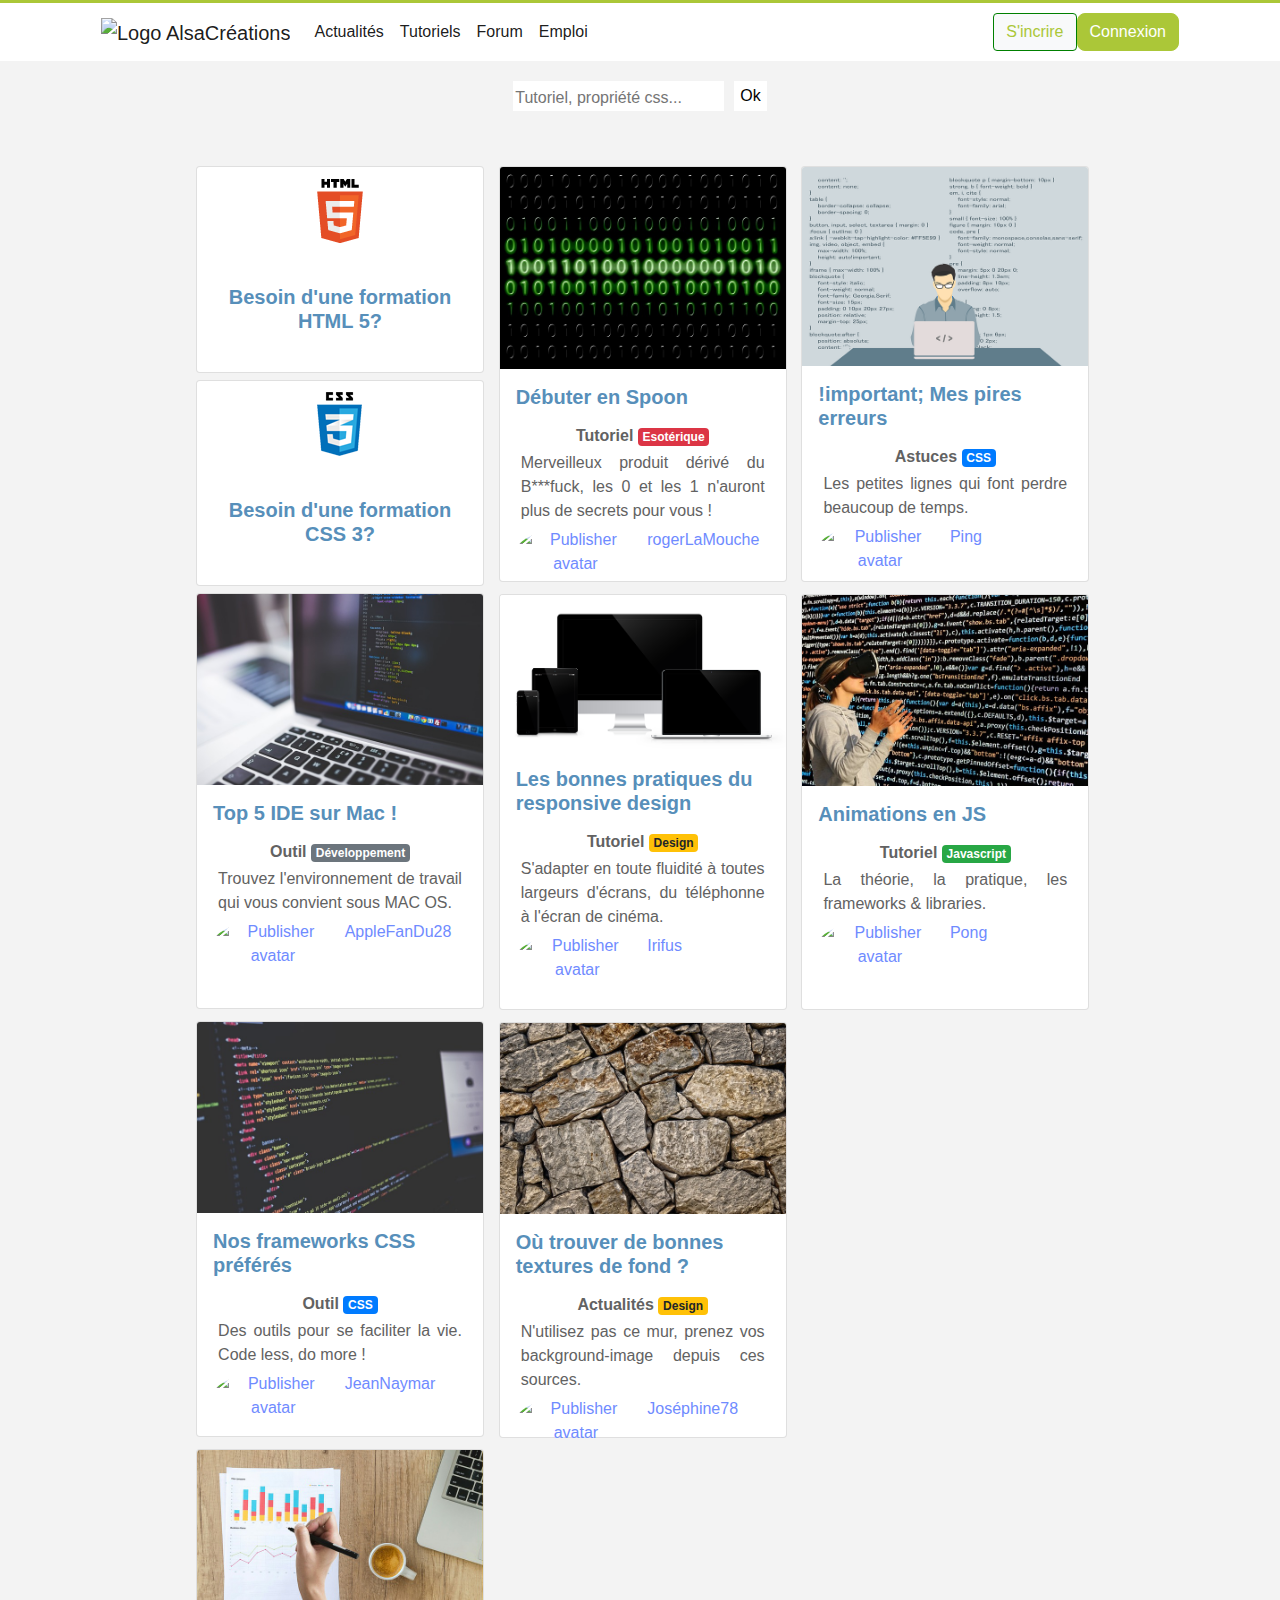
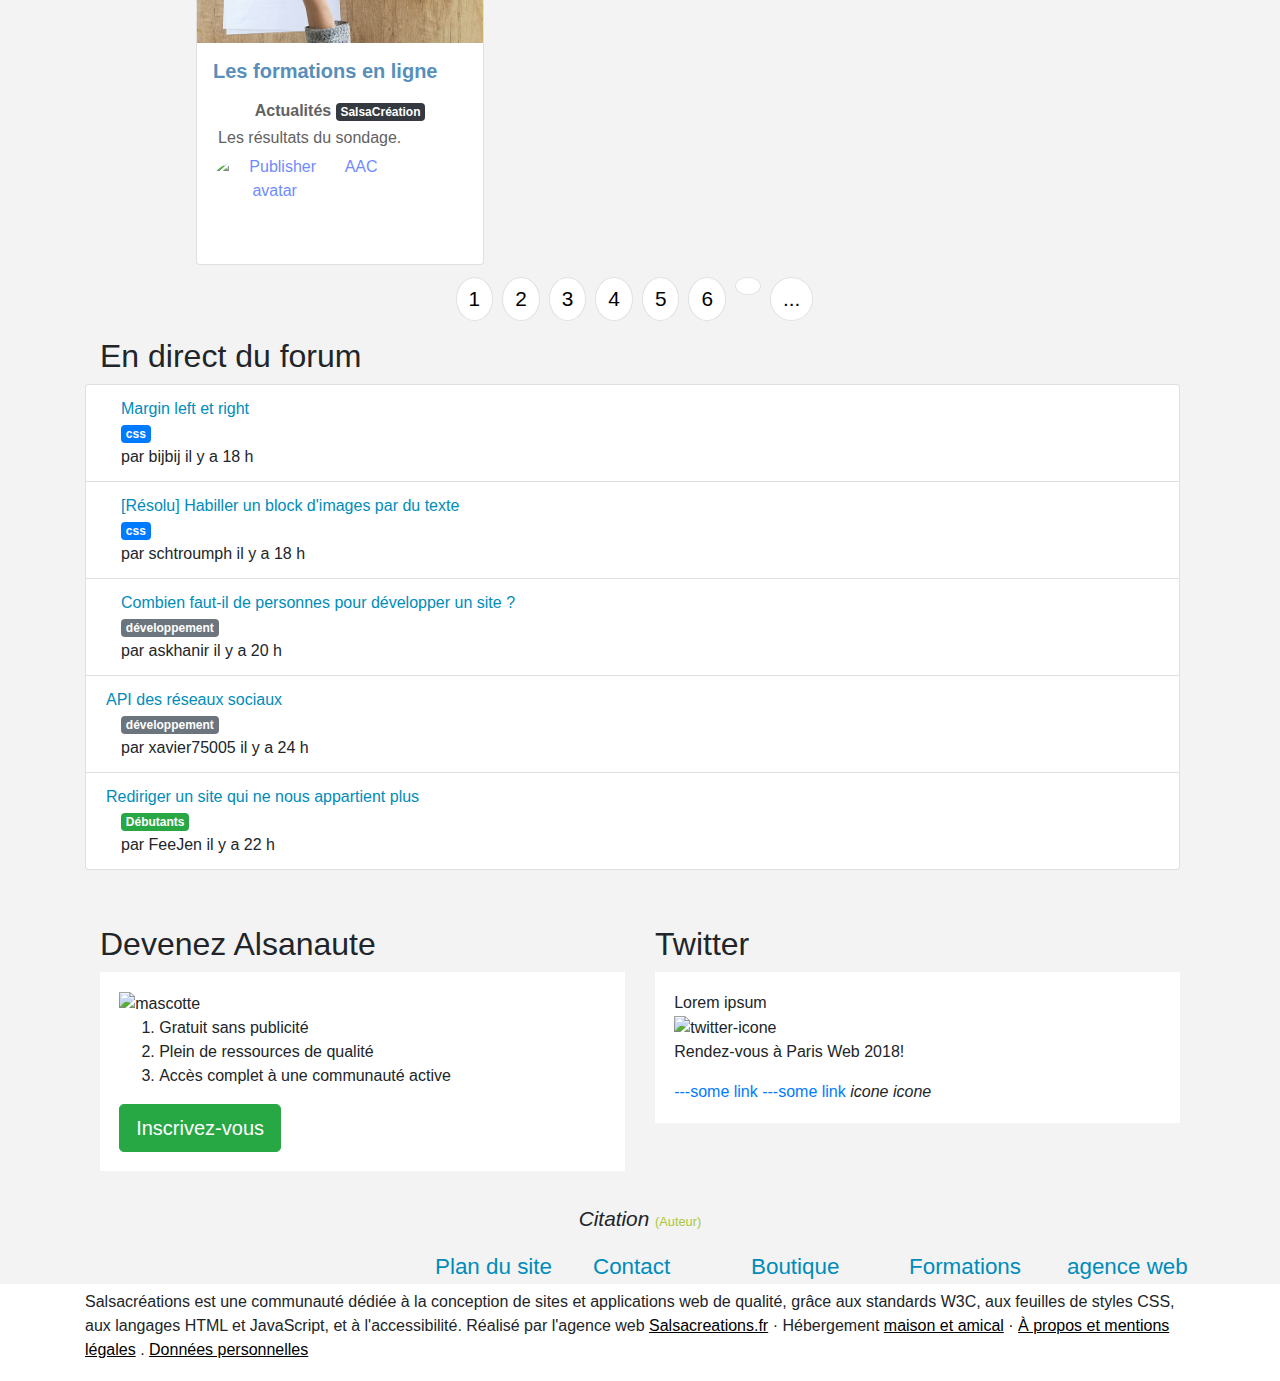
==== commit 3c4ffbc8: "Oups, j'ai oublié notre article ! Il est maintenant présent dans la mosaique et le lien y renvoie !" ====
--- a/index.html
+++ b/index.html
@@ -1,5 +1,5 @@
 <!DOCTYPE html>
-<html lang="fr">
+<html>
     <head>
         <title>SalsaCréation : web, tutoriels</title>
         <meta charset="utf-8" />
@@ -15,7 +15,7 @@
                 <!-- Logo + liens de navigations + compte -->
                 <nav class="navbar navbar-expand-md navbar-light">
                     <a href="#" class="navbar-brand">
-                        <img src="https://cdn.alsacreations.net/css/img/logo-alsacreations.svg" alt="Logo AlsaCréations" id="logo" />
+                        <img src="https://cdn.alsacreations.net/css/img/logo-alsacreations.svg" width="157" alt="Logo AlsaCréations" id="logo" />
                     </a>
 
                     <button class="navbar-toggler" type="button" data-toggle="collapse" data-target="#navbarSupportedContent" aria-controls="navbarSupportedContent" aria-expanded="false" aria-label="Toggle navigation">
@@ -35,14 +35,14 @@
                             <li class="nav-item active">
                                 <a href="#" class="nav-link"><span class="far fa-comments" aria-hidden="true"></span>Forum</a>
                             </li>
-                        
+
                             <li class="nav-item active">
                                 <a href="#" class="nav-link"><span class="far fa-id-card" aria-hidden="true"></span>Emploi</a>
                             </li>
                         </ul>
 
                         <form class="form-inline">
-                            <button id="inscription" class="btn btn-light">S'incrire</button>
+                            <a href="register.html"><button id="inscription" class="btn btn-light">S'incrire</button></a>
                             <button id="connexion" class="btn btn-success">Connexion</button>
                         </form>
                     </div>
@@ -77,232 +77,232 @@
                     <span class="search-icon fa fa-search" aria-hidden="true"></span>
                     <input id="search-bar" type="text" placeholder="Tutoriel, propriété css..." />
                 </div>
-                
-                <input id="search-ok" type="submit" value="Ok" /> 
+
+                <input id="search-ok" type="submit" value="Ok" />
             </div>
-            
+
 
             <div class="card-columns ap-mosaic-container">
 
 
-                    <div class="card ap-margin-offset-at-column-start ap-tuto-html-style" style="width: 18rem; height: 12.9rem;">
-                        <a href="#">
-                          <p class="ap-tuto-logo"><img  src="resources/HTML5_Logo_512.png" alt="Logo HTML5"/></p>
-                            <div class="card-body ap-card-body">
-    
-                                <h5 class="card-title ap-tuto-logo">Besoin d'une formation HTML 5?</h5>
-                            </div>
-                        </a>
-                    </div>
-    
-                    <div class="card ap-margin-offset-at-column-start" style="width: 18rem; height: 12.9rem;">
-                        <a href="#">
-                          <p class="ap-tuto-logo"><img  src="resources/CSS3_logo_and_wordmark.png" alt="Logo CSS3"/></p>
-                            <div class="card-body ap-card-body">
-                                <h5 class="card-title ap-tuto-logo">Besoin d'une formation CSS 3?</h5>
-    
-                            </div>
-                        </a>
-                    </div>
-    
-                    <div class="card" style="width: 18rem; height: 26rem;">
-    
-                        <a href="https://esolangs.org/wiki/Spoon">
-                            <img class="card-img-top" src="resources/coding-mac-1853305_640.jpg" alt="Card image cap">
-    
-                            <div class="card-body ap-card-body">
-                              <h5 class="card-title">Top 5 IDE sur Mac !</h5>
-                                <div class="ap-cards-tags">
-                                  <h6 class="card-text">Outil <span class="badge badge-secondary">Développement</span></h6>
-                                </div>
-                                <p class="card-text">Trouvez l'environnement de travail qui vous convient sous MAC OS.</p>
-    
-                                <div class="ap-footer-carte-mosaique">
-                                    <div class="ap-just-flex">
-                                        <div><img src="https://via.placeholder.com/25x25" alt="Publisher avatar" class="rounded-circle"></div>
-                                        <p>AppleFanDu28</p>
-                                    </div>
-    
-                                    <i class="far fa-comment"></i>
-                                </div>
-                            </div>
-                        </a>
-                    </div>
-    
-                    <div class="card" style="width: 18rem; height: 26rem;">
-    
-                        <a href="#">
-                            <img class="card-img-top" src="resources/computer-1209641_640.jpg" alt="Card image cap">
-    
-                            <div class="card-body ap-card-body">
-                              <h5 class="card-title">Nos frameworks CSS préférés</h5>
-                                <div class="ap-cards-tags">
-                                  <h6 class="card-text">Outil <span class="badge badge-primary">CSS</span></h6>
-                                </div>
-                                <p class="card-text">Des outils pour se faciliter la vie. Code less, do more !</p>
-    
-                                <div class="ap-footer-carte-mosaique">
-                                    <div class="ap-just-flex">
-                                        <div><img src="https://via.placeholder.com/25x25" alt="Publisher avatar" class="rounded-circle"></div>
-                                        <p>JeanNaymar</p>
-                                    </div>
-    
-                                    <i class="far fa-comment"></i>
-                                </div>
-                            </div>
-                        </a>
-                    </div>
-    
-    
-                    <div class="card" style="width: 18rem; height: 26rem;">
-    
-                        <a href="#">
-                            <img class="card-img-top" src="resources/artificial-intelligence-3382507_640.jpg" alt="Card image cap">
-    
-                            <div class="card-body ap-card-body">
-                              <h5 class="card-title">Sapienz & SapFix</h5>
-                                <div class="ap-cards-tags">
-                                  <h6 class="card-text">Actualités <span class="badge badge-secondary">Développement</span></h6>
-                                </div>
-                                <p class="card-text">Des IA qui vous relisent !</p>
-    
-                                <div class="ap-footer-carte-mosaique">
-                                    <div class="ap-just-flex">
-                                        <div><img src="https://via.placeholder.com/25x25" alt="Publisher avatar" class="rounded-circle"></div>
-                                        <p>Irifus</p>
-                                    </div>
-    
-                                    <i class="far fa-comment"></i>
-                                </div>
-                            </div>
-                        </a>
-                    </div>
-    
-    
-    
-                    <div class="card ap-extra-card" style="width: 18rem; height: 26rem;">
-    
-                        <a href="https://esolangs.org/wiki/Spoon">
-                            <img class="card-img-top" src="resources/binary-code-475664_640.jpg" alt="Card image cap">
-    
-                            <div class="card-body ap-card-body">
-                              <h5 class="card-title">Débuter en Spoon</h5>
-                                <div class="ap-cards-tags">
-                                  <h6 class="card-text">Tutoriel <span class="badge badge-danger">Esotérique</span></h6>
-    
-                                </div>
-                                <p class="card-text">Merveilleux produit dérivé du B***fuck, les 0 et les 1 n'auront plus de secrets pour vous !</p>
-    
-                                <div class="ap-footer-carte-mosaique">
-                                    <div class="ap-just-flex">
-                                        <div><img src="https://via.placeholder.com/25x25" alt="Publisher avatar" class="rounded-circle"></div>
-                                        <p>rogerLaMouche</p>
-                                    </div>
-    
-                                    <i class="far fa-comment"></i>
-                                </div>
-                            </div>
-                        </a>
-                    </div>
-    
-                    <div class="card" style="width: 18rem; height: 26rem;">
-    
-                        <a href="#">
-                            <img class="card-img-top" src="resources/imac-1999636_640.png" alt="Card image cap">
-    
-                            <div class="card-body ap-card-body">
-                              <h5 class="card-title">Les bonnes pratiques du responsive design</h5>
-                                <div class="ap-cards-tags">
-                                  <h6 class="card-text">Tutoriel <span class="badge badge-warning">Design</span></h6>
-                                </div>
-                                <p class="card-text">S'adapter en toute fluidité à toutes largeurs d'écrans, du téléphonne à l'écran de cinéma.</p>
-    
-                                <div class="ap-footer-carte-mosaique">
-                                    <div class="ap-just-flex">
-                                        <div><img src="https://via.placeholder.com/25x25" alt="Publisher avatar" class="rounded-circle"></div>
-                                        <p>Irifus</p>
-                                    </div>
-    
-                                    <i class="far fa-comment"></i>
-                                </div>
-                            </div>
-                        </a>
-                    </div>
-    
-                    <div class="card" style="width: 18rem; height: 26rem;">
-    
-                        <a href="#">
-                            <img class="card-img-top" src="resources/stone-3630911_640.jpg" alt="Card image cap">
-    
-                            <div class="card-body ap-card-body">
-                              <h5 class="card-title">Où trouver de bonnes textures de fond ?</h5>
-                                <div class="ap-cards-tags">
-                                  <h6 class="card-text">Actualités <span class="badge badge-warning">Design</span></h6>
-                                </div>
-                                <p class="card-text">N'utilisez pas ce mur, prenez vos background-image depuis ces sources.</p>
-    
-                                <div class="ap-footer-carte-mosaique">
-                                    <div class="ap-just-flex">
-                                        <div><img src="https://via.placeholder.com/25x25" alt="Publisher avatar" class="rounded-circle"></div>
-                                        <p>Joséphine78</p>
-                                    </div>
-    
-                                    <i class="far fa-comment"></i>
-                                </div>
-                            </div>
-                        </a>
-                    </div>
-    
-                    <div class="card" style="width: 18rem; height: 26rem;">
-    
-                        <a href="#">
-                            <img class="card-img-top" src="resources/programmer-1653351_640.png" alt="Card image cap">
-    
-                            <div class="card-body ap-card-body">
-                              <h5 class="card-title">!important; Mes pires erreurs</h5>
-                                <div class="ap-cards-tags">
-                                  <h6 class="card-text">Astuces <span class="badge badge-primary">CSS</span></h6>
-                                </div>
-                                <p class="card-text">Les petites lignes qui font perdre beaucoup de temps.</p>
-    
-                                <div class="ap-footer-carte-mosaique">
-                                    <div class="ap-just-flex">
-                                        <div><img src="https://via.placeholder.com/25x25" alt="Publisher avatar" class="rounded-circle"></div>
-                                        <p>Ping</p>
-                                    </div>
-    
-                                    <i class="far fa-comment"></i>
-                                </div>
-                            </div>
-                        </a>
-                    </div>
-    
-                    <div class="card" style="width: 18rem; height: 26rem;">
-    
-                        <a href="#">
-                            <img class="card-img-top" src="resources/cyber-glasses-1938449_640.jpg" alt="Card image cap">
-    
-                            <div class="card-body ap-card-body">
-                              <h5 class="card-title">Animations en JS</h5>
-                                <div class="ap-cards-tags">
-                                  <h6 class="card-text">Tutoriel <span class="badge badge-success">Javascript</span></h6>
-                                </div>
-                                <p class="card-text">La théorie, la pratique, les frameworks & libraries.</p>
-    
-                                <div class="ap-footer-carte-mosaique">
-                                    <div class="ap-just-flex">
-                                        <div><img src="https://via.placeholder.com/25x25" alt="Publisher avatar" class="rounded-circle"></div>
-                                        <p>Pong</p>
-                                    </div>
-    
-                                    <i class="far fa-comment"></i>
-                                </div>
-                            </div>
-                        </a>
-                    </div>
-    
-    
-                  </div>
+                <div class="card ap-margin-offset-at-column-start ap-tuto-html-style" style="width: 18rem; height: 12.9rem;">
+                    <a href="#">
+                      <p class="ap-tuto-logo"><img  src="resources/HTML5_Logo_512.png" alt="Logo HTML5"/></p>
+                        <div class="card-body ap-card-body">
+
+                            <h5 class="card-title ap-tuto-logo">Besoin d'une formation HTML 5?</h5>
+                        </div>
+                    </a>
+                </div>
+
+                <div class="card ap-margin-offset-at-column-start" style="width: 18rem; height: 12.9rem;">
+                    <a href="#">
+                      <p class="ap-tuto-logo"><img  src="resources/CSS3_logo_and_wordmark.png" alt="Logo CSS3"/></p>
+                        <div class="card-body ap-card-body">
+                            <h5 class="card-title ap-tuto-logo">Besoin d'une formation CSS 3?</h5>
+
+                        </div>
+                    </a>
+                </div>
+
+                <div class="card" style="width: 18rem; height: 26rem;">
+
+                    <a href="https://esolangs.org/wiki/Spoon">
+                        <img class="card-img-top" src="resources/coding-mac-1853305_640.jpg" alt="Card image cap">
+
+                        <div class="card-body ap-card-body">
+                          <h5 class="card-title">Top 5 IDE sur Mac !</h5>
+                            <div class="ap-cards-tags">
+                              <h6 class="card-text">Outil <span class="badge badge-secondary">Développement</span></h6>
+                            </div>
+                            <p class="card-text">Trouvez l'environnement de travail qui vous convient sous MAC OS.</p>
+
+                            <div class="ap-footer-carte-mosaique">
+                                <div class="ap-just-flex">
+                                    <div><img src="https://via.placeholder.com/25x25" alt="Publisher avatar" class="rounded-circle"></div>
+                                    <p>AppleFanDu28</p>
+                                </div>
+
+                                <i class="far fa-comment"></i>
+                            </div>
+                        </div>
+                    </a>
+                </div>
+
+                <div class="card" style="width: 18rem; height: 26rem;">
+
+                    <a href="#">
+                        <img class="card-img-top" src="resources/computer-1209641_640.jpg" alt="Card image cap">
+
+                        <div class="card-body ap-card-body">
+                          <h5 class="card-title">Nos frameworks CSS préférés</h5>
+                            <div class="ap-cards-tags">
+                              <h6 class="card-text">Outil <span class="badge badge-primary">CSS</span></h6>
+                            </div>
+                            <p class="card-text">Des outils pour se faciliter la vie. Code less, do more !</p>
+
+                            <div class="ap-footer-carte-mosaique">
+                                <div class="ap-just-flex">
+                                    <div><img src="https://via.placeholder.com/25x25" alt="Publisher avatar" class="rounded-circle"></div>
+                                    <p>JeanNaymar</p>
+                                </div>
+
+                                <i class="far fa-comment"></i>
+                            </div>
+                        </div>
+                    </a>
+                </div>
+
+
+                <div class="card" style="width: 18rem; height: 26rem;">
+
+                    <a href="article.html">
+                        <img class="card-img-top" src="resources/artificial-intelligence-3382507_640.jpg" alt="Card image cap">
+
+                        <div class="card-body ap-card-body">
+                          <h5 class="card-title">Les formations en ligne</h5>
+                            <div class="ap-cards-tags">
+                              <h6 class="card-text">Actualités <span class="badge badge-dark">SalsaCréation</span></h6>
+                            </div>
+                            <p class="card-text">Les résultats du sondage.</p>
+
+                            <div class="ap-footer-carte-mosaique">
+                                <div class="ap-just-flex">
+                                    <div><img src="https://via.placeholder.com/25x25" alt="Publisher avatar" class="rounded-circle"></div>
+                                    <p>AAC</p>
+                                </div>
+
+                                <i class="far fa-comment"></i>
+                            </div>
+                        </div>
+                    </a>
+                </div>
+
+
+
+                <div class="card ap-extra-card" style="width: 18rem; height: 26rem;">
+
+                    <a href="https://esolangs.org/wiki/Spoon">
+                        <img class="card-img-top" src="resources/binary-code-475664_640.jpg" alt="Card image cap">
+
+                        <div class="card-body ap-card-body">
+                          <h5 class="card-title">Débuter en Spoon</h5>
+                            <div class="ap-cards-tags">
+                              <h6 class="card-text">Tutoriel <span class="badge badge-danger">Esotérique</span></h6>
+
+                            </div>
+                            <p class="card-text">Merveilleux produit dérivé du B***fuck, les 0 et les 1 n'auront plus de secrets pour vous !</p>
+
+                            <div class="ap-footer-carte-mosaique">
+                                <div class="ap-just-flex">
+                                    <div><img src="https://via.placeholder.com/25x25" alt="Publisher avatar" class="rounded-circle"></div>
+                                    <p>rogerLaMouche</p>
+                                </div>
+
+                                <i class="far fa-comment"></i>
+                            </div>
+                        </div>
+                    </a>
+                </div>
+
+                <div class="card" style="width: 18rem; height: 26rem;">
+
+                    <a href="#">
+                        <img class="card-img-top" src="resources/imac-1999636_640.png" alt="Card image cap">
+
+                        <div class="card-body ap-card-body">
+                          <h5 class="card-title">Les bonnes pratiques du responsive design</h5>
+                            <div class="ap-cards-tags">
+                              <h6 class="card-text">Tutoriel <span class="badge badge-warning">Design</span></h6>
+                            </div>
+                            <p class="card-text">S'adapter en toute fluidité à toutes largeurs d'écrans, du téléphonne à l'écran de cinéma.</p>
+
+                            <div class="ap-footer-carte-mosaique">
+                                <div class="ap-just-flex">
+                                    <div><img src="https://via.placeholder.com/25x25" alt="Publisher avatar" class="rounded-circle"></div>
+                                    <p>Irifus</p>
+                                </div>
+
+                                <i class="far fa-comment"></i>
+                            </div>
+                        </div>
+                    </a>
+                </div>
+
+                <div class="card" style="width: 18rem; height: 26rem;">
+
+                    <a href="#">
+                        <img class="card-img-top" src="resources/stone-3630911_640.jpg" alt="Card image cap">
+
+                        <div class="card-body ap-card-body">
+                          <h5 class="card-title">Où trouver de bonnes textures de fond ?</h5>
+                            <div class="ap-cards-tags">
+                              <h6 class="card-text">Actualités <span class="badge badge-warning">Design</span></h6>
+                            </div>
+                            <p class="card-text">N'utilisez pas ce mur, prenez vos background-image depuis ces sources.</p>
+
+                            <div class="ap-footer-carte-mosaique">
+                                <div class="ap-just-flex">
+                                    <div><img src="https://via.placeholder.com/25x25" alt="Publisher avatar" class="rounded-circle"></div>
+                                    <p>Joséphine78</p>
+                                </div>
+
+                                <i class="far fa-comment"></i>
+                            </div>
+                        </div>
+                    </a>
+                </div>
+
+                <div class="card" style="width: 18rem; height: 26rem;">
+
+                    <a href="#">
+                        <img class="card-img-top" src="resources/programmer-1653351_640.png" alt="Card image cap">
+
+                        <div class="card-body ap-card-body">
+                          <h5 class="card-title">!important; Mes pires erreurs</h5>
+                            <div class="ap-cards-tags">
+                              <h6 class="card-text">Astuces <span class="badge badge-primary">CSS</span></h6>
+                            </div>
+                            <p class="card-text">Les petites lignes qui font perdre beaucoup de temps.</p>
+
+                            <div class="ap-footer-carte-mosaique">
+                                <div class="ap-just-flex">
+                                    <div><img src="https://via.placeholder.com/25x25" alt="Publisher avatar" class="rounded-circle"></div>
+                                    <p>Ping</p>
+                                </div>
+
+                                <i class="far fa-comment"></i>
+                            </div>
+                        </div>
+                    </a>
+                </div>
+
+                <div class="card" style="width: 18rem; height: 26rem;">
+
+                    <a href="#">
+                        <img class="card-img-top" src="resources/cyber-glasses-1938449_640.jpg" alt="Card image cap">
+
+                        <div class="card-body ap-card-body">
+                          <h5 class="card-title">Animations en JS</h5>
+                            <div class="ap-cards-tags">
+                              <h6 class="card-text">Tutoriel <span class="badge badge-success">Javascript</span></h6>
+                            </div>
+                            <p class="card-text">La théorie, la pratique, les frameworks & libraries.</p>
+
+                            <div class="ap-footer-carte-mosaique">
+                                <div class="ap-just-flex">
+                                    <div><img src="https://via.placeholder.com/25x25" alt="Publisher avatar" class="rounded-circle"></div>
+                                    <p>Pong</p>
+                                </div>
+
+                                <i class="far fa-comment"></i>
+                            </div>
+                        </div>
+                    </a>
+                </div>
+
+
+              </div>
 
 
 
@@ -328,55 +328,55 @@
 
                 <!-- Aperçu du forum -->
 
-            
+
             <!-- Contenu dynamique variables en fonction de la page -->
             <!--
-                Responsive : 
+                Responsive :
                     990px de large = grand écrans -> 3 articles
                     de 545px à 989px de large = écrans moyens -> 2 articles
                     de 544 à moins = écrans petits -> 1 article
             -->
-            
+
             <!-- Barre de recherche visible sur la plupart des pages-->
-            
-            <!-- 
+
+            <!--
                 Articles de tailles égales quelque soit la disposition
                     - Une image en-tête
                     - Un titre
                     - Une description partielle de l'article
                     - Le profil (réduit) de son auteur et commentaires
             -->
-            
+
             <!-- Navigation pages suivantes -->
-            
-        
-            
+
+
+
             <!-- Aside (forum, twitter) -->
-            
-            
-            
+
+
+
             <aside>
                 <section>
                     <div class="container container-forum">
 
                         <h2>En direct du forum </h2>
-                        
-            <!-- *******************bootstrap****************** -->
-                        
+
+                                <!-- bootstrap -->
+
                         <ul class="list-group container ">
                             <li class="list-group-item row ">
                                 <div>
-                                    <span class="forum-topic col-xs-12 col-sm-12 col-md-6 col-lg-4 col-xl-4"> Margin left et right </span> 
+                                    <span class="forum-topic col-xs-12 col-sm-12 col-md-6 col-lg-4 col-xl-4"> Margin left et right </span>
                                 </div>
 
                                 <div class="badge-container col-xs-2 col-sm-1 col-md-1 col-lg-1 col-xl-1">
                                     <span class="badge badge-primary ">css</span>
-                                </div>   
+                                </div>
 
                                 <div>
                                     <span class="col-xs-12 col-sm-12 col-md-6 col-lg-4 col-xl-4"> par bijbij il y a 18 h</span>
                                 </div>
-                                
+
                             </li>
 
                             <li class="list-group-item row">
@@ -390,13 +390,13 @@
                             </li>
 
 
-                            <li class="list-group-item row"> 
+                            <li class="list-group-item row">
                                 <div>
                                     <span class="forum-topic col-xs-12 col-sm-12 col-md-6 col-lg-4 col-xl-4"> Combien faut-il de personnes pour développer un site ?</span>
                                 </div>
                                 <div class="badge-container col-xs-2 col-sm-1 col-md-1 col-lg-1 col-xl-1">
                                     <span class="badge badge-secondary">développement</span>
-                                </div>       
+                                </div>
                                 <span class="col-xs-12 col-sm-12 col-md-6 col-lg-4 col-xl-4"> par askhanir il y a 20 h</span>
                             </li>
 
@@ -404,11 +404,11 @@
                             <li class="list-group-item row">
                                 <div>
                                     <span class="forum-topic">API des réseaux sociaux</span>
-                                </div>   
+                                </div>
                                 <div class="badge-container col-xs-2 col-sm-1 col-md-1 col-lg-1 col-xl-1">
                                     <span class="badge badge-secondary">développement</span>
                                 </div>
-                                <span class="col-xs-12 col-sm-12 col-md-6 col-lg-4 col-xl-4">par xavier75005 il y a 24 h</span> 
+                                <span class="col-xs-12 col-sm-12 col-md-6 col-lg-4 col-xl-4">par xavier75005 il y a 24 h</span>
                             </li>
 
                             <li class="list-group-item row">
@@ -422,31 +422,31 @@
                             </li>
                         </ul>
                     </div>
-                </section>          
-                
+                </section>
+
                 <section>
                     <div class="container container-alsanautes-twitter">
-                        <div class="row "> 
+                        <div class="row ">
 
                             <div class=" col-12 col-sm-12 col-md-6 col-lg-6 col-xl-6">
-                                
+
                                 <h2>Devenez Alsanaute</h2>
 
                                 <div class="alsanautes">
-                                    
+
                                     <img class="mascotte-container" src= "https://www.alsacreations.com/xmedia/pictos/alsacreatures/funny.png" alt="mascotte" height="130"/>
-                                    
-                                    <ul class="fa-ul">
-                                        <li><i class="fa-li fa fa-check"></i>Gratuit sans publicité</li>
-                                        <li><i class="fa-li fa fa-check"></i>Plein de ressources de qualité</li>
-                                        <li><i class="fa-li fa fa-check"></i>Accès complet à une communauté active</li>
-                                    </ul>
+
+                                    <ol>
+                                        <li>Gratuit sans publicité</li>
+                                        <li> Plein de ressources de qualité</li>
+                                        <li> Accès complet à une communauté active</li>
+                                    </ol>
 
                                     <button type="button" class="btn btn-success btn-lg">Inscrivez-vous</button>
                                 </div>
                             </div>
-                
-                                
+
+
                             <div class="col-12 col-sm-12 col-md-6 col-lg-6 col-xl-6">
                                 <h2>Twitter</h2>
 
@@ -456,7 +456,7 @@
                                     </div>
 
                                     <div class="twitter-icone-container">
-                                            <img src="https://help.twitter.com/content/dam/help-twitter/brand/logo.png" alt="twitter-icone" id="logo-twitter"/>  
+                                            <img src="https://help.twitter.com/content/dam/help-twitter/brand/logo.png" alt="twitter-icone"  width="150"/>
                                     </div>
 
                                     <p>Rendez-vous à Paris Web 2018!</p>
@@ -467,12 +467,12 @@
                                         <a href="https://t.co/TJaE8RbHEg">---some link</a>
                                         <i>icone</i>
                                         <i>icone</i>
-                                    </div>       
-                                </div>
-                            </div>   
-                        </div>    
-                    </div>                
-                </section>  
+                                    </div>
+                                </div>
+                            </div>
+                        </div>
+                    </div>
+                </section>
             </aside>
 
                 <!-- Citation -->
@@ -492,24 +492,24 @@
                     <div class="col">
                         <span class="fab fa-github" aria-hidden="true"></span>
                     </div>
-        
+
                     <div class="col">
                         <span class="fab fa-google-plus" aria-hidden="true"></span>
                     </div>
-        
+
                     <div class="col">
                         <span class="fab fa-facebook-f" aria-hidden="true"></span>
                     </div>
-        
+
                     <div class="col">
                         <span class="fab fa-twitter" aria-hidden="true"></span>
                     </div>
-        
+
                     <div class="col">
                         <span class="fa fa-rss" aria-hidden="true"></span>
                     </div>
                 </div>
-        
+
                 <a href="#" class="col">Plan du site</a>
                 <a href="#" class="col">Contact</a>
                 <a href="#" class="col">Boutique</a>
@@ -517,15 +517,15 @@
                 <a href="#" class="col">agence web</a>
             </div>
         </div> <!-- fermeture de la div "main" -->
-        
+
         <footer>
 			<!-- Mentions légales -->
 			<div class="container">
 				<p>
-					Salsacréations est une communauté dédiée à la conception de sites et applications web de qualité, grâce aux standards W3C, aux feuilles de styles CSS, aux langages HTML et JavaScript, et à l'accessibilité. 
-					Réalisé par l'agence web 
-					<a href="#">Salsacreations.fr</a> 
-					· Hébergement <a href="#">maison et amical</a> 
+					Salsacréations est une communauté dédiée à la conception de sites et applications web de qualité, grâce aux standards W3C, aux feuilles de styles CSS, aux langages HTML et JavaScript, et à l'accessibilité.
+					Réalisé par l'agence web
+					<a href="#">Salsacreations.fr</a>
+					· Hébergement <a href="#">maison et amical</a>
 					· <a href="#">À propos et mentions légales</a>
 					. <a href="#">Données personnelles</a>
 				</p>
@@ -537,4 +537,4 @@
     <script src="https://stackpath.bootstrapcdn.com/bootstrap/4.1.3/js/bootstrap.min.js" integrity="sha384-ChfqqxuZUCnJSK3+MXmPNIyE6ZbWh2IMqE241rYiqJxyMiZ6OW/JmZQ5stwEULTy" crossorigin="anonymous"></script>
 
     </body>
-</html>+</html>
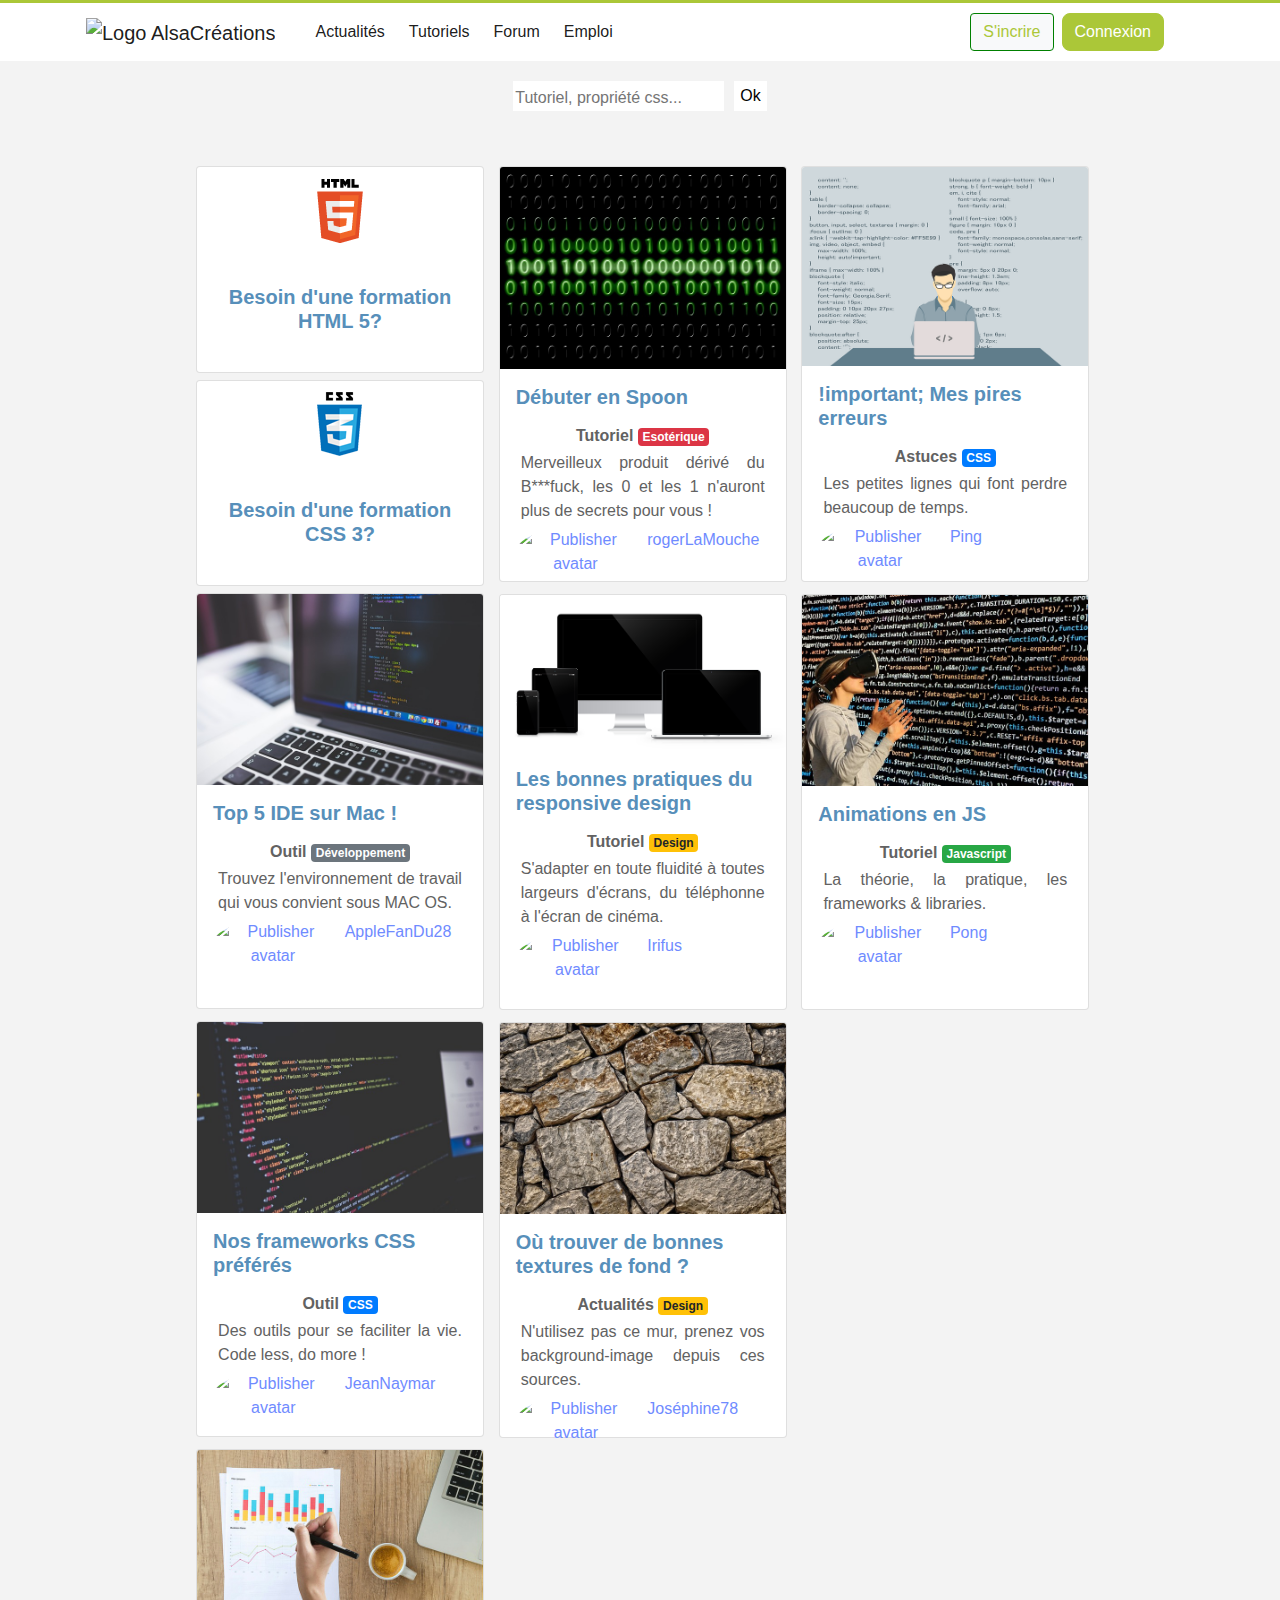
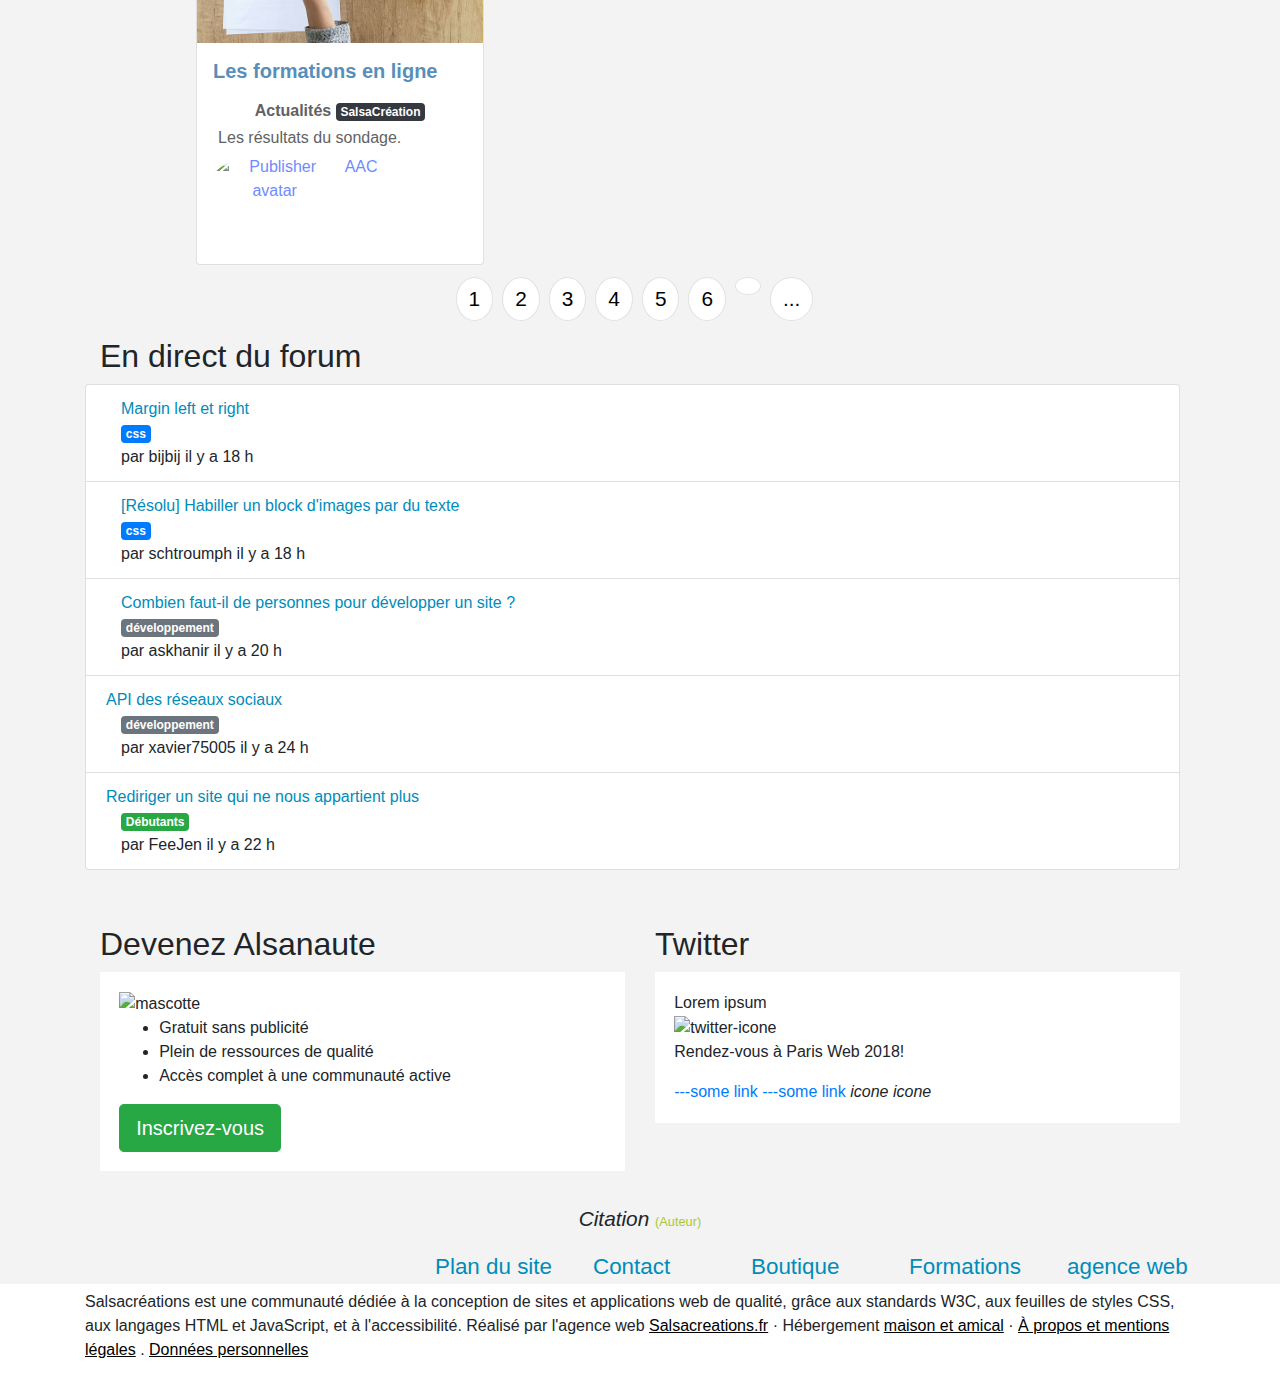
==== commit 22084979: "Ajout du lien article + changements mineurs navbar" ====
--- a/index.html
+++ b/index.html
@@ -1,5 +1,5 @@
 <!DOCTYPE html>
-<html>
+<html lang="fr">
     <head>
         <title>SalsaCréation : web, tutoriels</title>
         <meta charset="utf-8" />
@@ -13,36 +13,36 @@
         <header>
 			<div id="head" class="container">
                 <!-- Logo + liens de navigations + compte -->
-                <nav class="navbar navbar-expand-md navbar-light">
+                <nav class="navbar navbar-expand-md navbar-light col-12 row">
                     <a href="#" class="navbar-brand">
-                        <img src="https://cdn.alsacreations.net/css/img/logo-alsacreations.svg" width="157" alt="Logo AlsaCréations" id="logo" />
+                        <img src="https://cdn.alsacreations.net/css/img/logo-alsacreations.svg" alt="Logo AlsaCréations" id="logo" />
                     </a>
 
                     <button class="navbar-toggler" type="button" data-toggle="collapse" data-target="#navbarSupportedContent" aria-controls="navbarSupportedContent" aria-expanded="false" aria-label="Toggle navigation">
                         <span class="navbar-toggler-icon"></span>
                     </button>
 
-                    <div id="navbarSupportedContent" class="collapse navbar-collapse">
+                    <div id="navbarSupportedContent" class="collapse navbar-collapse ml-3">
                         <ul class="navbar-nav mr-auto">
+                            <li class="nav-item active mr-2">
+                                <a href="#" class="nav-link"><span class="fa fa-home" aria-hidden="true"></span> Actualités</a>
+                            </li>
+
+                            <li class="nav-item active mr-2">
+                                <a href="#" class="nav-link"><span class="fa fa-angle-left" aria-hidden="true"></span><span class="fa fa-angle-right" aria-hidden="true"></span> Tutoriels</a>
+                            </li>
+
+                            <li class="nav-item active mr-2">
+                                <a href="#" class="nav-link"><span class="far fa-comments" aria-hidden="true"></span> Forum</a>
+                            </li>
+                        
                             <li class="nav-item active">
-                                <a href="#" class="nav-link"><span class="fa fa-home" aria-hidden="true"></span>Actualités</a>
-                            </li>
-
-                            <li class="nav-item active">
-                                <a href="#" class="nav-link"><span class="fa fa-angle-left" aria-hidden="true"></span><span class="fa fa-angle-right" aria-hidden="true"></span>Tutoriels</a>
-                            </li>
-
-                            <li class="nav-item active">
-                                <a href="#" class="nav-link"><span class="far fa-comments" aria-hidden="true"></span>Forum</a>
-                            </li>
-
-                            <li class="nav-item active">
-                                <a href="#" class="nav-link"><span class="far fa-id-card" aria-hidden="true"></span>Emploi</a>
+                                <a href="#" class="nav-link"><span class="far fa-id-card" aria-hidden="true"></span> Emploi</a>
                             </li>
                         </ul>
 
                         <form class="form-inline">
-                            <a href="register.html"><button id="inscription" class="btn btn-light">S'incrire</button></a>
+                            <button id="inscription" class="btn btn-light mr-2">S'incrire</button>
                             <button id="connexion" class="btn btn-success">Connexion</button>
                         </form>
                     </div>
@@ -77,232 +77,232 @@
                     <span class="search-icon fa fa-search" aria-hidden="true"></span>
                     <input id="search-bar" type="text" placeholder="Tutoriel, propriété css..." />
                 </div>
-
-                <input id="search-ok" type="submit" value="Ok" />
+                
+                <input id="search-ok" type="submit" value="Ok" /> 
             </div>
-
+            
 
             <div class="card-columns ap-mosaic-container">
 
 
-                <div class="card ap-margin-offset-at-column-start ap-tuto-html-style" style="width: 18rem; height: 12.9rem;">
-                    <a href="#">
-                      <p class="ap-tuto-logo"><img  src="resources/HTML5_Logo_512.png" alt="Logo HTML5"/></p>
-                        <div class="card-body ap-card-body">
-
-                            <h5 class="card-title ap-tuto-logo">Besoin d'une formation HTML 5?</h5>
-                        </div>
-                    </a>
-                </div>
-
-                <div class="card ap-margin-offset-at-column-start" style="width: 18rem; height: 12.9rem;">
-                    <a href="#">
-                      <p class="ap-tuto-logo"><img  src="resources/CSS3_logo_and_wordmark.png" alt="Logo CSS3"/></p>
-                        <div class="card-body ap-card-body">
-                            <h5 class="card-title ap-tuto-logo">Besoin d'une formation CSS 3?</h5>
-
-                        </div>
-                    </a>
-                </div>
-
-                <div class="card" style="width: 18rem; height: 26rem;">
-
-                    <a href="https://esolangs.org/wiki/Spoon">
-                        <img class="card-img-top" src="resources/coding-mac-1853305_640.jpg" alt="Card image cap">
-
-                        <div class="card-body ap-card-body">
-                          <h5 class="card-title">Top 5 IDE sur Mac !</h5>
-                            <div class="ap-cards-tags">
-                              <h6 class="card-text">Outil <span class="badge badge-secondary">Développement</span></h6>
-                            </div>
-                            <p class="card-text">Trouvez l'environnement de travail qui vous convient sous MAC OS.</p>
-
-                            <div class="ap-footer-carte-mosaique">
-                                <div class="ap-just-flex">
-                                    <div><img src="https://via.placeholder.com/25x25" alt="Publisher avatar" class="rounded-circle"></div>
-                                    <p>AppleFanDu28</p>
-                                </div>
-
-                                <i class="far fa-comment"></i>
-                            </div>
-                        </div>
-                    </a>
-                </div>
-
-                <div class="card" style="width: 18rem; height: 26rem;">
-
-                    <a href="#">
-                        <img class="card-img-top" src="resources/computer-1209641_640.jpg" alt="Card image cap">
-
-                        <div class="card-body ap-card-body">
-                          <h5 class="card-title">Nos frameworks CSS préférés</h5>
-                            <div class="ap-cards-tags">
-                              <h6 class="card-text">Outil <span class="badge badge-primary">CSS</span></h6>
-                            </div>
-                            <p class="card-text">Des outils pour se faciliter la vie. Code less, do more !</p>
-
-                            <div class="ap-footer-carte-mosaique">
-                                <div class="ap-just-flex">
-                                    <div><img src="https://via.placeholder.com/25x25" alt="Publisher avatar" class="rounded-circle"></div>
-                                    <p>JeanNaymar</p>
-                                </div>
-
-                                <i class="far fa-comment"></i>
-                            </div>
-                        </div>
-                    </a>
-                </div>
-
-
-                <div class="card" style="width: 18rem; height: 26rem;">
-
-                    <a href="article.html">
-                        <img class="card-img-top" src="resources/artificial-intelligence-3382507_640.jpg" alt="Card image cap">
-
-                        <div class="card-body ap-card-body">
-                          <h5 class="card-title">Les formations en ligne</h5>
-                            <div class="ap-cards-tags">
-                              <h6 class="card-text">Actualités <span class="badge badge-dark">SalsaCréation</span></h6>
-                            </div>
-                            <p class="card-text">Les résultats du sondage.</p>
-
-                            <div class="ap-footer-carte-mosaique">
-                                <div class="ap-just-flex">
-                                    <div><img src="https://via.placeholder.com/25x25" alt="Publisher avatar" class="rounded-circle"></div>
-                                    <p>AAC</p>
-                                </div>
-
-                                <i class="far fa-comment"></i>
-                            </div>
-                        </div>
-                    </a>
-                </div>
-
-
-
-                <div class="card ap-extra-card" style="width: 18rem; height: 26rem;">
-
-                    <a href="https://esolangs.org/wiki/Spoon">
-                        <img class="card-img-top" src="resources/binary-code-475664_640.jpg" alt="Card image cap">
-
-                        <div class="card-body ap-card-body">
-                          <h5 class="card-title">Débuter en Spoon</h5>
-                            <div class="ap-cards-tags">
-                              <h6 class="card-text">Tutoriel <span class="badge badge-danger">Esotérique</span></h6>
-
-                            </div>
-                            <p class="card-text">Merveilleux produit dérivé du B***fuck, les 0 et les 1 n'auront plus de secrets pour vous !</p>
-
-                            <div class="ap-footer-carte-mosaique">
-                                <div class="ap-just-flex">
-                                    <div><img src="https://via.placeholder.com/25x25" alt="Publisher avatar" class="rounded-circle"></div>
-                                    <p>rogerLaMouche</p>
-                                </div>
-
-                                <i class="far fa-comment"></i>
-                            </div>
-                        </div>
-                    </a>
-                </div>
-
-                <div class="card" style="width: 18rem; height: 26rem;">
-
-                    <a href="#">
-                        <img class="card-img-top" src="resources/imac-1999636_640.png" alt="Card image cap">
-
-                        <div class="card-body ap-card-body">
-                          <h5 class="card-title">Les bonnes pratiques du responsive design</h5>
-                            <div class="ap-cards-tags">
-                              <h6 class="card-text">Tutoriel <span class="badge badge-warning">Design</span></h6>
-                            </div>
-                            <p class="card-text">S'adapter en toute fluidité à toutes largeurs d'écrans, du téléphonne à l'écran de cinéma.</p>
-
-                            <div class="ap-footer-carte-mosaique">
-                                <div class="ap-just-flex">
-                                    <div><img src="https://via.placeholder.com/25x25" alt="Publisher avatar" class="rounded-circle"></div>
-                                    <p>Irifus</p>
-                                </div>
-
-                                <i class="far fa-comment"></i>
-                            </div>
-                        </div>
-                    </a>
-                </div>
-
-                <div class="card" style="width: 18rem; height: 26rem;">
-
-                    <a href="#">
-                        <img class="card-img-top" src="resources/stone-3630911_640.jpg" alt="Card image cap">
-
-                        <div class="card-body ap-card-body">
-                          <h5 class="card-title">Où trouver de bonnes textures de fond ?</h5>
-                            <div class="ap-cards-tags">
-                              <h6 class="card-text">Actualités <span class="badge badge-warning">Design</span></h6>
-                            </div>
-                            <p class="card-text">N'utilisez pas ce mur, prenez vos background-image depuis ces sources.</p>
-
-                            <div class="ap-footer-carte-mosaique">
-                                <div class="ap-just-flex">
-                                    <div><img src="https://via.placeholder.com/25x25" alt="Publisher avatar" class="rounded-circle"></div>
-                                    <p>Joséphine78</p>
-                                </div>
-
-                                <i class="far fa-comment"></i>
-                            </div>
-                        </div>
-                    </a>
-                </div>
-
-                <div class="card" style="width: 18rem; height: 26rem;">
-
-                    <a href="#">
-                        <img class="card-img-top" src="resources/programmer-1653351_640.png" alt="Card image cap">
-
-                        <div class="card-body ap-card-body">
-                          <h5 class="card-title">!important; Mes pires erreurs</h5>
-                            <div class="ap-cards-tags">
-                              <h6 class="card-text">Astuces <span class="badge badge-primary">CSS</span></h6>
-                            </div>
-                            <p class="card-text">Les petites lignes qui font perdre beaucoup de temps.</p>
-
-                            <div class="ap-footer-carte-mosaique">
-                                <div class="ap-just-flex">
-                                    <div><img src="https://via.placeholder.com/25x25" alt="Publisher avatar" class="rounded-circle"></div>
-                                    <p>Ping</p>
-                                </div>
-
-                                <i class="far fa-comment"></i>
-                            </div>
-                        </div>
-                    </a>
-                </div>
-
-                <div class="card" style="width: 18rem; height: 26rem;">
-
-                    <a href="#">
-                        <img class="card-img-top" src="resources/cyber-glasses-1938449_640.jpg" alt="Card image cap">
-
-                        <div class="card-body ap-card-body">
-                          <h5 class="card-title">Animations en JS</h5>
-                            <div class="ap-cards-tags">
-                              <h6 class="card-text">Tutoriel <span class="badge badge-success">Javascript</span></h6>
-                            </div>
-                            <p class="card-text">La théorie, la pratique, les frameworks & libraries.</p>
-
-                            <div class="ap-footer-carte-mosaique">
-                                <div class="ap-just-flex">
-                                    <div><img src="https://via.placeholder.com/25x25" alt="Publisher avatar" class="rounded-circle"></div>
-                                    <p>Pong</p>
-                                </div>
-
-                                <i class="far fa-comment"></i>
-                            </div>
-                        </div>
-                    </a>
-                </div>
-
-
-              </div>
+                    <div class="card ap-margin-offset-at-column-start ap-tuto-html-style" style="width: 18rem; height: 12.9rem;">
+                        <a href="#">
+                          <p class="ap-tuto-logo"><img  src="resources/HTML5_Logo_512.png" alt="Logo HTML5"/></p>
+                            <div class="card-body ap-card-body">
+    
+                                <h5 class="card-title ap-tuto-logo">Besoin d'une formation HTML 5?</h5>
+                            </div>
+                        </a>
+                    </div>
+    
+                    <div class="card ap-margin-offset-at-column-start" style="width: 18rem; height: 12.9rem;">
+                        <a href="#">
+                          <p class="ap-tuto-logo"><img  src="resources/CSS3_logo_and_wordmark.png" alt="Logo CSS3"/></p>
+                            <div class="card-body ap-card-body">
+                                <h5 class="card-title ap-tuto-logo">Besoin d'une formation CSS 3?</h5>
+    
+                            </div>
+                        </a>
+                    </div>
+    
+                    <div class="card" style="width: 18rem; height: 26rem;">
+    
+                        <a href="https://esolangs.org/wiki/Spoon">
+                            <img class="card-img-top" src="resources/coding-mac-1853305_640.jpg" alt="Card image cap">
+    
+                            <div class="card-body ap-card-body">
+                              <h5 class="card-title">Top 5 IDE sur Mac !</h5>
+                                <div class="ap-cards-tags">
+                                  <h6 class="card-text">Outil <span class="badge badge-secondary">Développement</span></h6>
+                                </div>
+                                <p class="card-text">Trouvez l'environnement de travail qui vous convient sous MAC OS.</p>
+    
+                                <div class="ap-footer-carte-mosaique">
+                                    <div class="ap-just-flex">
+                                        <div><img src="https://via.placeholder.com/25x25" alt="Publisher avatar" class="rounded-circle"></div>
+                                        <p>AppleFanDu28</p>
+                                    </div>
+    
+                                    <i class="far fa-comment"></i>
+                                </div>
+                            </div>
+                        </a>
+                    </div>
+    
+                    <div class="card" style="width: 18rem; height: 26rem;">
+    
+                        <a href="#">
+                            <img class="card-img-top" src="resources/computer-1209641_640.jpg" alt="Card image cap">
+    
+                            <div class="card-body ap-card-body">
+                              <h5 class="card-title">Nos frameworks CSS préférés</h5>
+                                <div class="ap-cards-tags">
+                                  <h6 class="card-text">Outil <span class="badge badge-primary">CSS</span></h6>
+                                </div>
+                                <p class="card-text">Des outils pour se faciliter la vie. Code less, do more !</p>
+    
+                                <div class="ap-footer-carte-mosaique">
+                                    <div class="ap-just-flex">
+                                        <div><img src="https://via.placeholder.com/25x25" alt="Publisher avatar" class="rounded-circle"></div>
+                                        <p>JeanNaymar</p>
+                                    </div>
+    
+                                    <i class="far fa-comment"></i>
+                                </div>
+                            </div>
+                        </a>
+                    </div>
+    
+    
+                    <div class="card" style="width: 18rem; height: 26rem;">
+
+                        <a href="article.html">
+                            <img class="card-img-top" src="resources/artificial-intelligence-3382507_640.jpg" alt="Card image cap">
+    
+                            <div class="card-body ap-card-body">
+                              <h5 class="card-title">Les formations en ligne</h5>
+                                <div class="ap-cards-tags">
+                                  <h6 class="card-text">Actualités <span class="badge badge-dark">SalsaCréation</span></h6>
+                                </div>
+                                <p class="card-text">Les résultats du sondage.</p>
+    
+                                <div class="ap-footer-carte-mosaique">
+                                    <div class="ap-just-flex">
+                                        <div><img src="https://via.placeholder.com/25x25" alt="Publisher avatar" class="rounded-circle"></div>
+                                        <p>AAC</p>
+                                    </div>
+    
+                                    <i class="far fa-comment"></i>
+                                </div>
+                            </div>
+                        </a>
+                    </div>
+    
+    
+    
+                    <div class="card ap-extra-card" style="width: 18rem; height: 26rem;">
+    
+                        <a href="https://esolangs.org/wiki/Spoon">
+                            <img class="card-img-top" src="resources/binary-code-475664_640.jpg" alt="Card image cap">
+    
+                            <div class="card-body ap-card-body">
+                              <h5 class="card-title">Débuter en Spoon</h5>
+                                <div class="ap-cards-tags">
+                                  <h6 class="card-text">Tutoriel <span class="badge badge-danger">Esotérique</span></h6>
+    
+                                </div>
+                                <p class="card-text">Merveilleux produit dérivé du B***fuck, les 0 et les 1 n'auront plus de secrets pour vous !</p>
+    
+                                <div class="ap-footer-carte-mosaique">
+                                    <div class="ap-just-flex">
+                                        <div><img src="https://via.placeholder.com/25x25" alt="Publisher avatar" class="rounded-circle"></div>
+                                        <p>rogerLaMouche</p>
+                                    </div>
+    
+                                    <i class="far fa-comment"></i>
+                                </div>
+                            </div>
+                        </a>
+                    </div>
+    
+                    <div class="card" style="width: 18rem; height: 26rem;">
+    
+                        <a href="#">
+                            <img class="card-img-top" src="resources/imac-1999636_640.png" alt="Card image cap">
+    
+                            <div class="card-body ap-card-body">
+                              <h5 class="card-title">Les bonnes pratiques du responsive design</h5>
+                                <div class="ap-cards-tags">
+                                  <h6 class="card-text">Tutoriel <span class="badge badge-warning">Design</span></h6>
+                                </div>
+                                <p class="card-text">S'adapter en toute fluidité à toutes largeurs d'écrans, du téléphonne à l'écran de cinéma.</p>
+    
+                                <div class="ap-footer-carte-mosaique">
+                                    <div class="ap-just-flex">
+                                        <div><img src="https://via.placeholder.com/25x25" alt="Publisher avatar" class="rounded-circle"></div>
+                                        <p>Irifus</p>
+                                    </div>
+    
+                                    <i class="far fa-comment"></i>
+                                </div>
+                            </div>
+                        </a>
+                    </div>
+    
+                    <div class="card" style="width: 18rem; height: 26rem;">
+    
+                        <a href="#">
+                            <img class="card-img-top" src="resources/stone-3630911_640.jpg" alt="Card image cap">
+    
+                            <div class="card-body ap-card-body">
+                              <h5 class="card-title">Où trouver de bonnes textures de fond ?</h5>
+                                <div class="ap-cards-tags">
+                                  <h6 class="card-text">Actualités <span class="badge badge-warning">Design</span></h6>
+                                </div>
+                                <p class="card-text">N'utilisez pas ce mur, prenez vos background-image depuis ces sources.</p>
+    
+                                <div class="ap-footer-carte-mosaique">
+                                    <div class="ap-just-flex">
+                                        <div><img src="https://via.placeholder.com/25x25" alt="Publisher avatar" class="rounded-circle"></div>
+                                        <p>Joséphine78</p>
+                                    </div>
+    
+                                    <i class="far fa-comment"></i>
+                                </div>
+                            </div>
+                        </a>
+                    </div>
+    
+                    <div class="card" style="width: 18rem; height: 26rem;">
+    
+                        <a href="#">
+                            <img class="card-img-top" src="resources/programmer-1653351_640.png" alt="Card image cap">
+    
+                            <div class="card-body ap-card-body">
+                              <h5 class="card-title">!important; Mes pires erreurs</h5>
+                                <div class="ap-cards-tags">
+                                  <h6 class="card-text">Astuces <span class="badge badge-primary">CSS</span></h6>
+                                </div>
+                                <p class="card-text">Les petites lignes qui font perdre beaucoup de temps.</p>
+    
+                                <div class="ap-footer-carte-mosaique">
+                                    <div class="ap-just-flex">
+                                        <div><img src="https://via.placeholder.com/25x25" alt="Publisher avatar" class="rounded-circle"></div>
+                                        <p>Ping</p>
+                                    </div>
+    
+                                    <i class="far fa-comment"></i>
+                                </div>
+                            </div>
+                        </a>
+                    </div>
+    
+                    <div class="card" style="width: 18rem; height: 26rem;">
+    
+                        <a href="#">
+                            <img class="card-img-top" src="resources/cyber-glasses-1938449_640.jpg" alt="Card image cap">
+    
+                            <div class="card-body ap-card-body">
+                              <h5 class="card-title">Animations en JS</h5>
+                                <div class="ap-cards-tags">
+                                  <h6 class="card-text">Tutoriel <span class="badge badge-success">Javascript</span></h6>
+                                </div>
+                                <p class="card-text">La théorie, la pratique, les frameworks & libraries.</p>
+    
+                                <div class="ap-footer-carte-mosaique">
+                                    <div class="ap-just-flex">
+                                        <div><img src="https://via.placeholder.com/25x25" alt="Publisher avatar" class="rounded-circle"></div>
+                                        <p>Pong</p>
+                                    </div>
+    
+                                    <i class="far fa-comment"></i>
+                                </div>
+                            </div>
+                        </a>
+                    </div>
+    
+    
+                  </div>
 
 
 
@@ -328,55 +328,55 @@
 
                 <!-- Aperçu du forum -->
 
-
+            
             <!-- Contenu dynamique variables en fonction de la page -->
             <!--
-                Responsive :
+                Responsive : 
                     990px de large = grand écrans -> 3 articles
                     de 545px à 989px de large = écrans moyens -> 2 articles
                     de 544 à moins = écrans petits -> 1 article
             -->
-
+            
             <!-- Barre de recherche visible sur la plupart des pages-->
-
-            <!--
+            
+            <!-- 
                 Articles de tailles égales quelque soit la disposition
                     - Une image en-tête
                     - Un titre
                     - Une description partielle de l'article
                     - Le profil (réduit) de son auteur et commentaires
             -->
-
+            
             <!-- Navigation pages suivantes -->
-
-
-
+            
+        
+            
             <!-- Aside (forum, twitter) -->
-
-
-
+            
+            
+            
             <aside>
                 <section>
                     <div class="container container-forum">
 
                         <h2>En direct du forum </h2>
-
-                                <!-- bootstrap -->
-
+                        
+            <!-- *******************bootstrap****************** -->
+                        
                         <ul class="list-group container ">
                             <li class="list-group-item row ">
                                 <div>
-                                    <span class="forum-topic col-xs-12 col-sm-12 col-md-6 col-lg-4 col-xl-4"> Margin left et right </span>
+                                    <span class="forum-topic col-xs-12 col-sm-12 col-md-6 col-lg-4 col-xl-4"> Margin left et right </span> 
                                 </div>
 
                                 <div class="badge-container col-xs-2 col-sm-1 col-md-1 col-lg-1 col-xl-1">
                                     <span class="badge badge-primary ">css</span>
-                                </div>
+                                </div>   
 
                                 <div>
                                     <span class="col-xs-12 col-sm-12 col-md-6 col-lg-4 col-xl-4"> par bijbij il y a 18 h</span>
                                 </div>
-
+                                
                             </li>
 
                             <li class="list-group-item row">
@@ -390,13 +390,13 @@
                             </li>
 
 
-                            <li class="list-group-item row">
+                            <li class="list-group-item row"> 
                                 <div>
                                     <span class="forum-topic col-xs-12 col-sm-12 col-md-6 col-lg-4 col-xl-4"> Combien faut-il de personnes pour développer un site ?</span>
                                 </div>
                                 <div class="badge-container col-xs-2 col-sm-1 col-md-1 col-lg-1 col-xl-1">
                                     <span class="badge badge-secondary">développement</span>
-                                </div>
+                                </div>       
                                 <span class="col-xs-12 col-sm-12 col-md-6 col-lg-4 col-xl-4"> par askhanir il y a 20 h</span>
                             </li>
 
@@ -404,11 +404,11 @@
                             <li class="list-group-item row">
                                 <div>
                                     <span class="forum-topic">API des réseaux sociaux</span>
-                                </div>
+                                </div>   
                                 <div class="badge-container col-xs-2 col-sm-1 col-md-1 col-lg-1 col-xl-1">
                                     <span class="badge badge-secondary">développement</span>
                                 </div>
-                                <span class="col-xs-12 col-sm-12 col-md-6 col-lg-4 col-xl-4">par xavier75005 il y a 24 h</span>
+                                <span class="col-xs-12 col-sm-12 col-md-6 col-lg-4 col-xl-4">par xavier75005 il y a 24 h</span> 
                             </li>
 
                             <li class="list-group-item row">
@@ -422,31 +422,31 @@
                             </li>
                         </ul>
                     </div>
-                </section>
-
+                </section>          
+                
                 <section>
                     <div class="container container-alsanautes-twitter">
-                        <div class="row ">
+                        <div class="row "> 
 
                             <div class=" col-12 col-sm-12 col-md-6 col-lg-6 col-xl-6">
-
+                                
                                 <h2>Devenez Alsanaute</h2>
 
                                 <div class="alsanautes">
-
+                                    
                                     <img class="mascotte-container" src= "https://www.alsacreations.com/xmedia/pictos/alsacreatures/funny.png" alt="mascotte" height="130"/>
-
-                                    <ol>
-                                        <li>Gratuit sans publicité</li>
-                                        <li> Plein de ressources de qualité</li>
-                                        <li> Accès complet à une communauté active</li>
-                                    </ol>
+                                    
+                                    <ul class="fa-ul">
+                                        <li><i class="fa-li fa fa-check"></i>Gratuit sans publicité</li>
+                                        <li><i class="fa-li fa fa-check"></i>Plein de ressources de qualité</li>
+                                        <li><i class="fa-li fa fa-check"></i>Accès complet à une communauté active</li>
+                                    </ul>
 
                                     <button type="button" class="btn btn-success btn-lg">Inscrivez-vous</button>
                                 </div>
                             </div>
-
-
+                
+                                
                             <div class="col-12 col-sm-12 col-md-6 col-lg-6 col-xl-6">
                                 <h2>Twitter</h2>
 
@@ -456,7 +456,7 @@
                                     </div>
 
                                     <div class="twitter-icone-container">
-                                            <img src="https://help.twitter.com/content/dam/help-twitter/brand/logo.png" alt="twitter-icone"  width="150"/>
+                                            <img src="https://help.twitter.com/content/dam/help-twitter/brand/logo.png" alt="twitter-icone" id="logo-twitter"/>  
                                     </div>
 
                                     <p>Rendez-vous à Paris Web 2018!</p>
@@ -467,12 +467,12 @@
                                         <a href="https://t.co/TJaE8RbHEg">---some link</a>
                                         <i>icone</i>
                                         <i>icone</i>
-                                    </div>
-                                </div>
-                            </div>
-                        </div>
-                    </div>
-                </section>
+                                    </div>       
+                                </div>
+                            </div>   
+                        </div>    
+                    </div>                
+                </section>  
             </aside>
 
                 <!-- Citation -->
@@ -492,24 +492,24 @@
                     <div class="col">
                         <span class="fab fa-github" aria-hidden="true"></span>
                     </div>
-
+        
                     <div class="col">
                         <span class="fab fa-google-plus" aria-hidden="true"></span>
                     </div>
-
+        
                     <div class="col">
                         <span class="fab fa-facebook-f" aria-hidden="true"></span>
                     </div>
-
+        
                     <div class="col">
                         <span class="fab fa-twitter" aria-hidden="true"></span>
                     </div>
-
+        
                     <div class="col">
                         <span class="fa fa-rss" aria-hidden="true"></span>
                     </div>
                 </div>
-
+        
                 <a href="#" class="col">Plan du site</a>
                 <a href="#" class="col">Contact</a>
                 <a href="#" class="col">Boutique</a>
@@ -517,15 +517,15 @@
                 <a href="#" class="col">agence web</a>
             </div>
         </div> <!-- fermeture de la div "main" -->
-
+        
         <footer>
 			<!-- Mentions légales -->
 			<div class="container">
 				<p>
-					Salsacréations est une communauté dédiée à la conception de sites et applications web de qualité, grâce aux standards W3C, aux feuilles de styles CSS, aux langages HTML et JavaScript, et à l'accessibilité.
-					Réalisé par l'agence web
-					<a href="#">Salsacreations.fr</a>
-					· Hébergement <a href="#">maison et amical</a>
+					Salsacréations est une communauté dédiée à la conception de sites et applications web de qualité, grâce aux standards W3C, aux feuilles de styles CSS, aux langages HTML et JavaScript, et à l'accessibilité. 
+					Réalisé par l'agence web 
+					<a href="#">Salsacreations.fr</a> 
+					· Hébergement <a href="#">maison et amical</a> 
 					· <a href="#">À propos et mentions légales</a>
 					. <a href="#">Données personnelles</a>
 				</p>
@@ -537,4 +537,4 @@
     <script src="https://stackpath.bootstrapcdn.com/bootstrap/4.1.3/js/bootstrap.min.js" integrity="sha384-ChfqqxuZUCnJSK3+MXmPNIyE6ZbWh2IMqE241rYiqJxyMiZ6OW/JmZQ5stwEULTy" crossorigin="anonymous"></script>
 
     </body>
-</html>
+</html>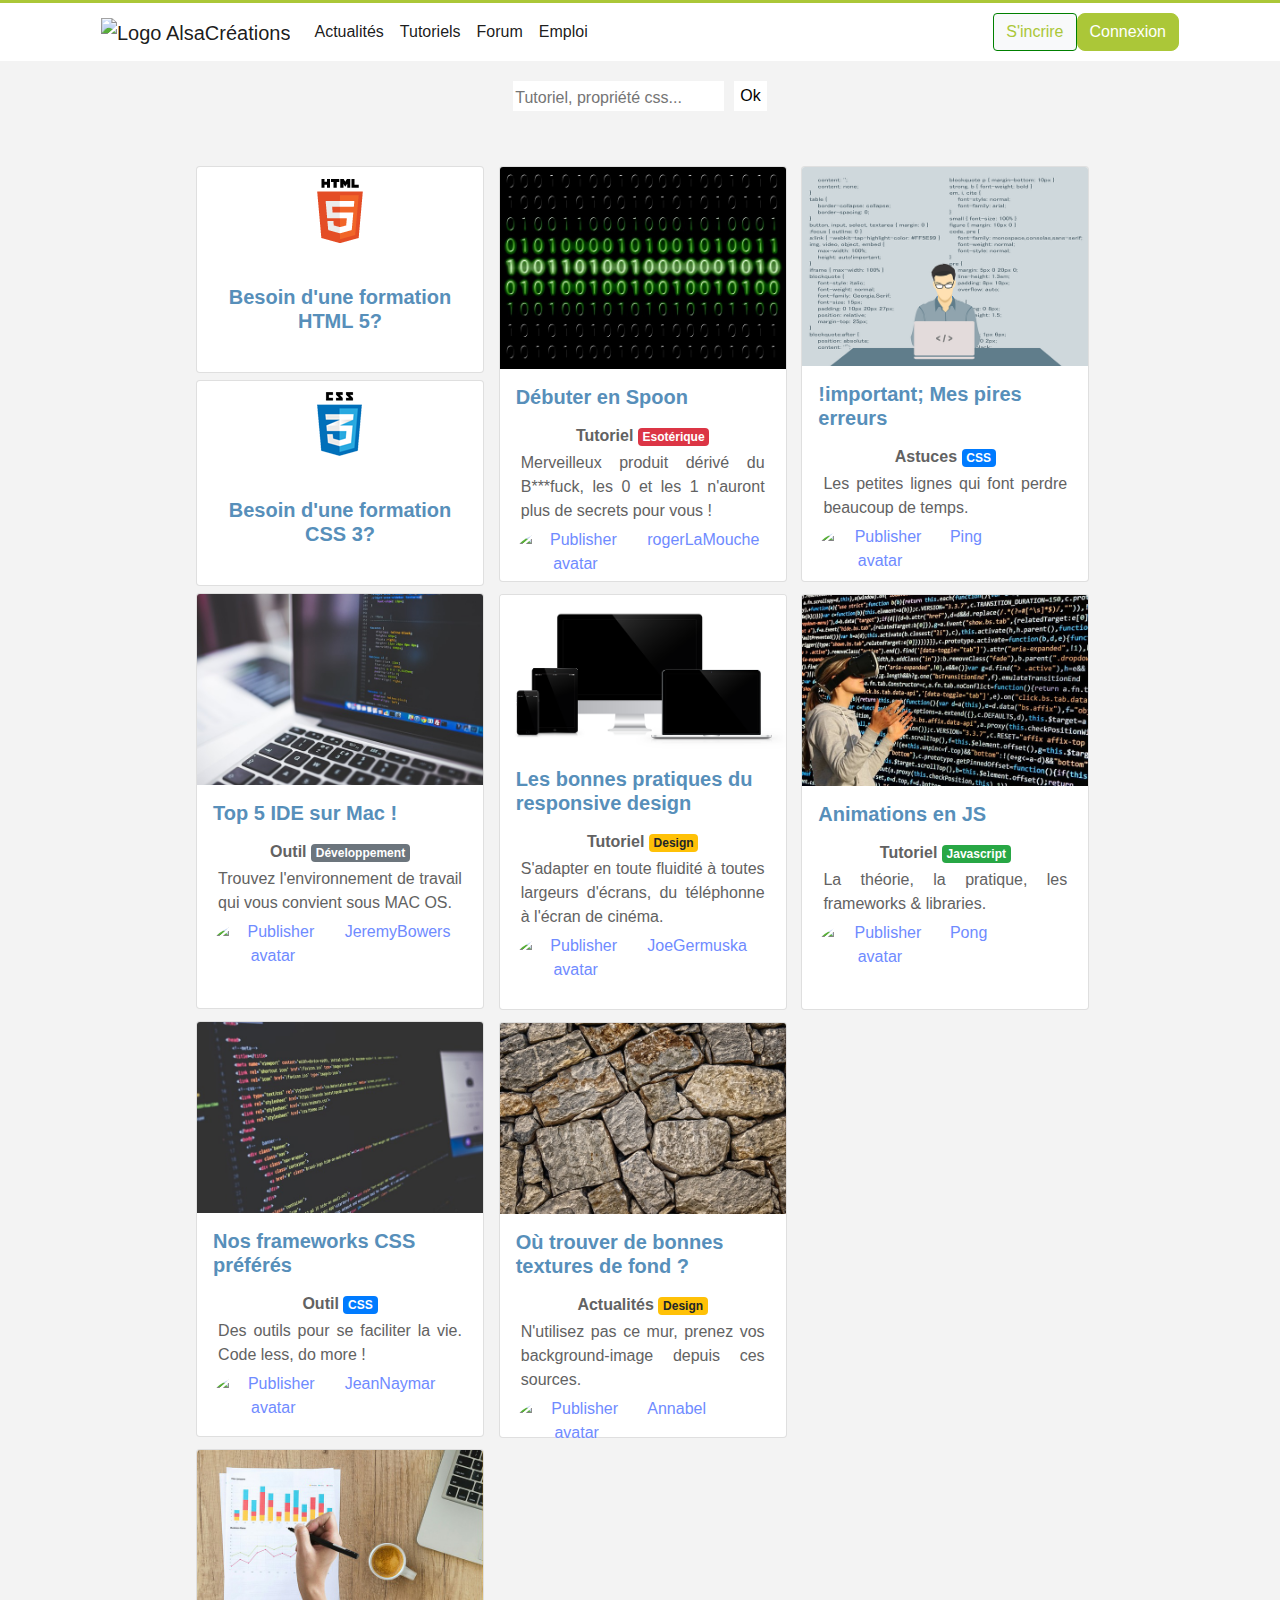
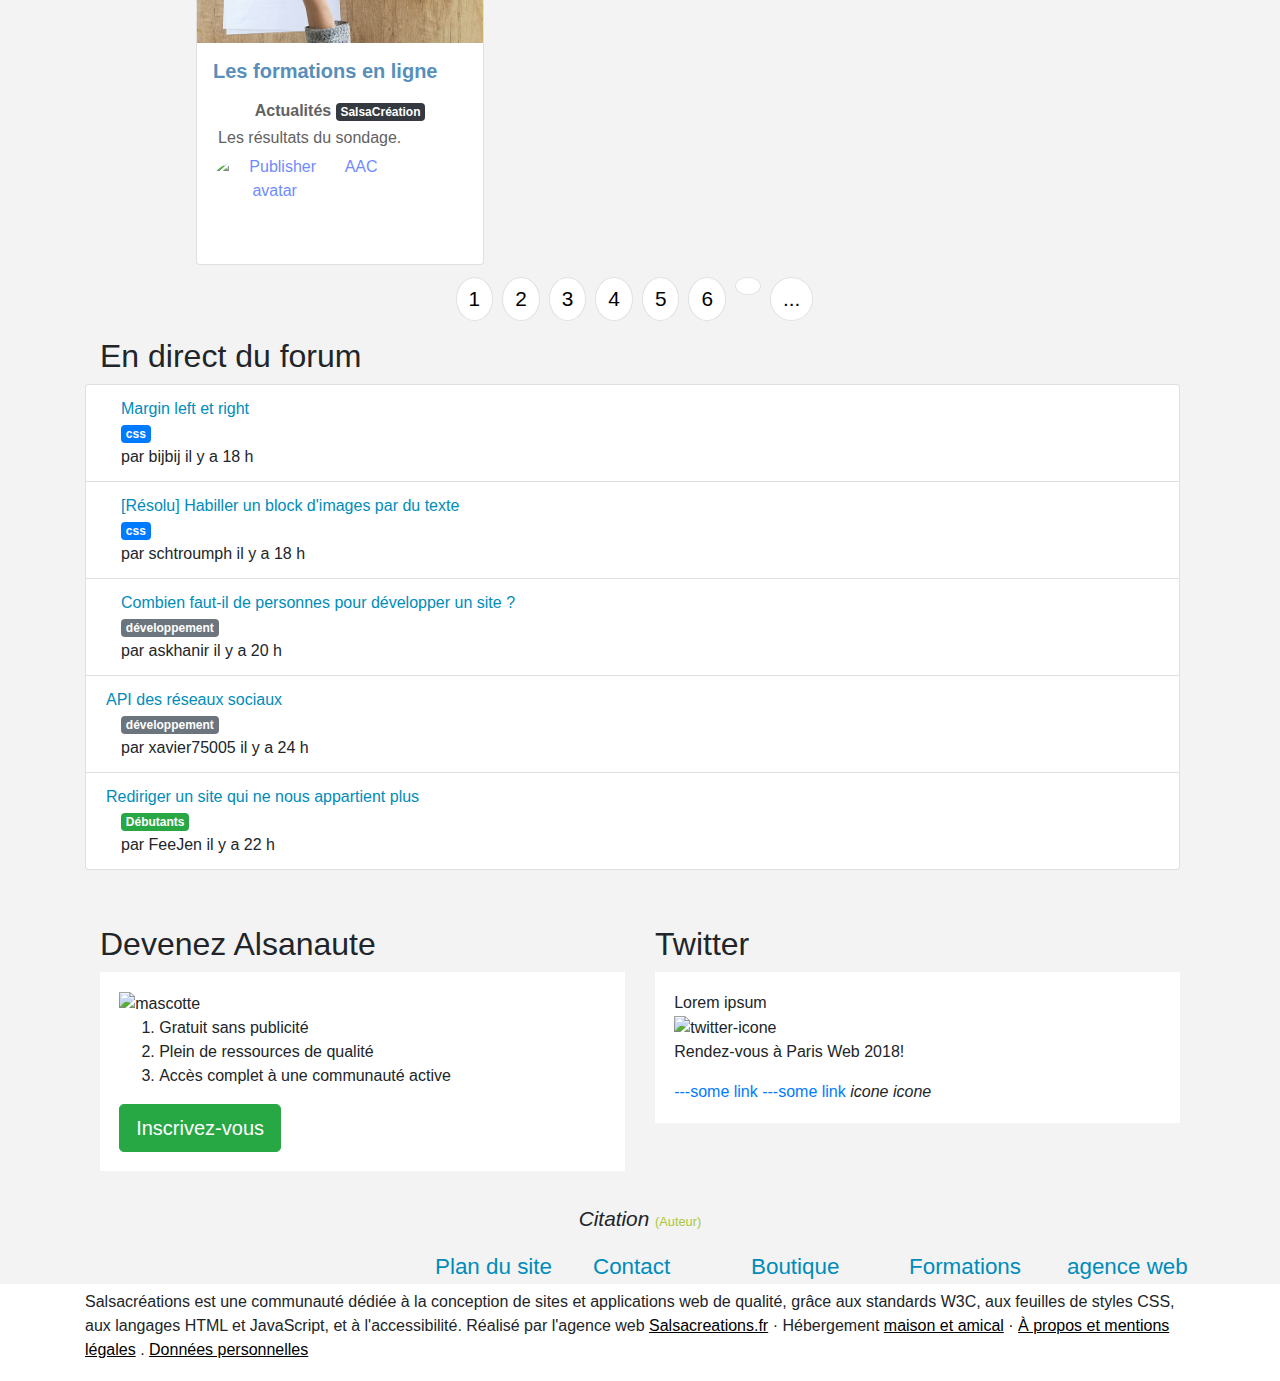
==== commit b570f5c1: "Changement de noms d'utilisateurs. Bienvenue à Terminal City !" ====
--- a/index.html
+++ b/index.html
@@ -1,5 +1,5 @@
 <!DOCTYPE html>
-<html lang="fr">
+<html>
     <head>
         <title>SalsaCréation : web, tutoriels</title>
         <meta charset="utf-8" />
@@ -13,36 +13,36 @@
         <header>
 			<div id="head" class="container">
                 <!-- Logo + liens de navigations + compte -->
-                <nav class="navbar navbar-expand-md navbar-light col-12 row">
+                <nav class="navbar navbar-expand-md navbar-light">
                     <a href="#" class="navbar-brand">
-                        <img src="https://cdn.alsacreations.net/css/img/logo-alsacreations.svg" alt="Logo AlsaCréations" id="logo" />
+                        <img src="https://cdn.alsacreations.net/css/img/logo-alsacreations.svg" width="157" alt="Logo AlsaCréations" id="logo" />
                     </a>
 
                     <button class="navbar-toggler" type="button" data-toggle="collapse" data-target="#navbarSupportedContent" aria-controls="navbarSupportedContent" aria-expanded="false" aria-label="Toggle navigation">
                         <span class="navbar-toggler-icon"></span>
                     </button>
 
-                    <div id="navbarSupportedContent" class="collapse navbar-collapse ml-3">
+                    <div id="navbarSupportedContent" class="collapse navbar-collapse">
                         <ul class="navbar-nav mr-auto">
-                            <li class="nav-item active mr-2">
-                                <a href="#" class="nav-link"><span class="fa fa-home" aria-hidden="true"></span> Actualités</a>
-                            </li>
-
-                            <li class="nav-item active mr-2">
-                                <a href="#" class="nav-link"><span class="fa fa-angle-left" aria-hidden="true"></span><span class="fa fa-angle-right" aria-hidden="true"></span> Tutoriels</a>
-                            </li>
-
-                            <li class="nav-item active mr-2">
-                                <a href="#" class="nav-link"><span class="far fa-comments" aria-hidden="true"></span> Forum</a>
-                            </li>
-                        
                             <li class="nav-item active">
-                                <a href="#" class="nav-link"><span class="far fa-id-card" aria-hidden="true"></span> Emploi</a>
+                                <a href="#" class="nav-link"><span class="fa fa-home" aria-hidden="true"></span>Actualités</a>
+                            </li>
+
+                            <li class="nav-item active">
+                                <a href="#" class="nav-link"><span class="fa fa-angle-left" aria-hidden="true"></span><span class="fa fa-angle-right" aria-hidden="true"></span>Tutoriels</a>
+                            </li>
+
+                            <li class="nav-item active">
+                                <a href="#" class="nav-link"><span class="far fa-comments" aria-hidden="true"></span>Forum</a>
+                            </li>
+
+                            <li class="nav-item active">
+                                <a href="#" class="nav-link"><span class="far fa-id-card" aria-hidden="true"></span>Emploi</a>
                             </li>
                         </ul>
 
                         <form class="form-inline">
-                            <button id="inscription" class="btn btn-light mr-2">S'incrire</button>
+                            <a href="register.html"><button id="inscription" class="btn btn-light">S'incrire</button></a>
                             <button id="connexion" class="btn btn-success">Connexion</button>
                         </form>
                     </div>
@@ -77,232 +77,232 @@
                     <span class="search-icon fa fa-search" aria-hidden="true"></span>
                     <input id="search-bar" type="text" placeholder="Tutoriel, propriété css..." />
                 </div>
-                
-                <input id="search-ok" type="submit" value="Ok" /> 
+
+                <input id="search-ok" type="submit" value="Ok" />
             </div>
-            
+
 
             <div class="card-columns ap-mosaic-container">
 
 
-                    <div class="card ap-margin-offset-at-column-start ap-tuto-html-style" style="width: 18rem; height: 12.9rem;">
-                        <a href="#">
-                          <p class="ap-tuto-logo"><img  src="resources/HTML5_Logo_512.png" alt="Logo HTML5"/></p>
-                            <div class="card-body ap-card-body">
-    
-                                <h5 class="card-title ap-tuto-logo">Besoin d'une formation HTML 5?</h5>
-                            </div>
-                        </a>
-                    </div>
-    
-                    <div class="card ap-margin-offset-at-column-start" style="width: 18rem; height: 12.9rem;">
-                        <a href="#">
-                          <p class="ap-tuto-logo"><img  src="resources/CSS3_logo_and_wordmark.png" alt="Logo CSS3"/></p>
-                            <div class="card-body ap-card-body">
-                                <h5 class="card-title ap-tuto-logo">Besoin d'une formation CSS 3?</h5>
-    
-                            </div>
-                        </a>
-                    </div>
-    
-                    <div class="card" style="width: 18rem; height: 26rem;">
-    
-                        <a href="https://esolangs.org/wiki/Spoon">
-                            <img class="card-img-top" src="resources/coding-mac-1853305_640.jpg" alt="Card image cap">
-    
-                            <div class="card-body ap-card-body">
-                              <h5 class="card-title">Top 5 IDE sur Mac !</h5>
-                                <div class="ap-cards-tags">
-                                  <h6 class="card-text">Outil <span class="badge badge-secondary">Développement</span></h6>
-                                </div>
-                                <p class="card-text">Trouvez l'environnement de travail qui vous convient sous MAC OS.</p>
-    
-                                <div class="ap-footer-carte-mosaique">
-                                    <div class="ap-just-flex">
-                                        <div><img src="https://via.placeholder.com/25x25" alt="Publisher avatar" class="rounded-circle"></div>
-                                        <p>AppleFanDu28</p>
-                                    </div>
-    
-                                    <i class="far fa-comment"></i>
-                                </div>
-                            </div>
-                        </a>
-                    </div>
-    
-                    <div class="card" style="width: 18rem; height: 26rem;">
-    
-                        <a href="#">
-                            <img class="card-img-top" src="resources/computer-1209641_640.jpg" alt="Card image cap">
-    
-                            <div class="card-body ap-card-body">
-                              <h5 class="card-title">Nos frameworks CSS préférés</h5>
-                                <div class="ap-cards-tags">
-                                  <h6 class="card-text">Outil <span class="badge badge-primary">CSS</span></h6>
-                                </div>
-                                <p class="card-text">Des outils pour se faciliter la vie. Code less, do more !</p>
-    
-                                <div class="ap-footer-carte-mosaique">
-                                    <div class="ap-just-flex">
-                                        <div><img src="https://via.placeholder.com/25x25" alt="Publisher avatar" class="rounded-circle"></div>
-                                        <p>JeanNaymar</p>
-                                    </div>
-    
-                                    <i class="far fa-comment"></i>
-                                </div>
-                            </div>
-                        </a>
-                    </div>
-    
-    
-                    <div class="card" style="width: 18rem; height: 26rem;">
-
-                        <a href="article.html">
-                            <img class="card-img-top" src="resources/artificial-intelligence-3382507_640.jpg" alt="Card image cap">
-    
-                            <div class="card-body ap-card-body">
-                              <h5 class="card-title">Les formations en ligne</h5>
-                                <div class="ap-cards-tags">
-                                  <h6 class="card-text">Actualités <span class="badge badge-dark">SalsaCréation</span></h6>
-                                </div>
-                                <p class="card-text">Les résultats du sondage.</p>
-    
-                                <div class="ap-footer-carte-mosaique">
-                                    <div class="ap-just-flex">
-                                        <div><img src="https://via.placeholder.com/25x25" alt="Publisher avatar" class="rounded-circle"></div>
-                                        <p>AAC</p>
-                                    </div>
-    
-                                    <i class="far fa-comment"></i>
-                                </div>
-                            </div>
-                        </a>
-                    </div>
-    
-    
-    
-                    <div class="card ap-extra-card" style="width: 18rem; height: 26rem;">
-    
-                        <a href="https://esolangs.org/wiki/Spoon">
-                            <img class="card-img-top" src="resources/binary-code-475664_640.jpg" alt="Card image cap">
-    
-                            <div class="card-body ap-card-body">
-                              <h5 class="card-title">Débuter en Spoon</h5>
-                                <div class="ap-cards-tags">
-                                  <h6 class="card-text">Tutoriel <span class="badge badge-danger">Esotérique</span></h6>
-    
-                                </div>
-                                <p class="card-text">Merveilleux produit dérivé du B***fuck, les 0 et les 1 n'auront plus de secrets pour vous !</p>
-    
-                                <div class="ap-footer-carte-mosaique">
-                                    <div class="ap-just-flex">
-                                        <div><img src="https://via.placeholder.com/25x25" alt="Publisher avatar" class="rounded-circle"></div>
-                                        <p>rogerLaMouche</p>
-                                    </div>
-    
-                                    <i class="far fa-comment"></i>
-                                </div>
-                            </div>
-                        </a>
-                    </div>
-    
-                    <div class="card" style="width: 18rem; height: 26rem;">
-    
-                        <a href="#">
-                            <img class="card-img-top" src="resources/imac-1999636_640.png" alt="Card image cap">
-    
-                            <div class="card-body ap-card-body">
-                              <h5 class="card-title">Les bonnes pratiques du responsive design</h5>
-                                <div class="ap-cards-tags">
-                                  <h6 class="card-text">Tutoriel <span class="badge badge-warning">Design</span></h6>
-                                </div>
-                                <p class="card-text">S'adapter en toute fluidité à toutes largeurs d'écrans, du téléphonne à l'écran de cinéma.</p>
-    
-                                <div class="ap-footer-carte-mosaique">
-                                    <div class="ap-just-flex">
-                                        <div><img src="https://via.placeholder.com/25x25" alt="Publisher avatar" class="rounded-circle"></div>
-                                        <p>Irifus</p>
-                                    </div>
-    
-                                    <i class="far fa-comment"></i>
-                                </div>
-                            </div>
-                        </a>
-                    </div>
-    
-                    <div class="card" style="width: 18rem; height: 26rem;">
-    
-                        <a href="#">
-                            <img class="card-img-top" src="resources/stone-3630911_640.jpg" alt="Card image cap">
-    
-                            <div class="card-body ap-card-body">
-                              <h5 class="card-title">Où trouver de bonnes textures de fond ?</h5>
-                                <div class="ap-cards-tags">
-                                  <h6 class="card-text">Actualités <span class="badge badge-warning">Design</span></h6>
-                                </div>
-                                <p class="card-text">N'utilisez pas ce mur, prenez vos background-image depuis ces sources.</p>
-    
-                                <div class="ap-footer-carte-mosaique">
-                                    <div class="ap-just-flex">
-                                        <div><img src="https://via.placeholder.com/25x25" alt="Publisher avatar" class="rounded-circle"></div>
-                                        <p>Joséphine78</p>
-                                    </div>
-    
-                                    <i class="far fa-comment"></i>
-                                </div>
-                            </div>
-                        </a>
-                    </div>
-    
-                    <div class="card" style="width: 18rem; height: 26rem;">
-    
-                        <a href="#">
-                            <img class="card-img-top" src="resources/programmer-1653351_640.png" alt="Card image cap">
-    
-                            <div class="card-body ap-card-body">
-                              <h5 class="card-title">!important; Mes pires erreurs</h5>
-                                <div class="ap-cards-tags">
-                                  <h6 class="card-text">Astuces <span class="badge badge-primary">CSS</span></h6>
-                                </div>
-                                <p class="card-text">Les petites lignes qui font perdre beaucoup de temps.</p>
-    
-                                <div class="ap-footer-carte-mosaique">
-                                    <div class="ap-just-flex">
-                                        <div><img src="https://via.placeholder.com/25x25" alt="Publisher avatar" class="rounded-circle"></div>
-                                        <p>Ping</p>
-                                    </div>
-    
-                                    <i class="far fa-comment"></i>
-                                </div>
-                            </div>
-                        </a>
-                    </div>
-    
-                    <div class="card" style="width: 18rem; height: 26rem;">
-    
-                        <a href="#">
-                            <img class="card-img-top" src="resources/cyber-glasses-1938449_640.jpg" alt="Card image cap">
-    
-                            <div class="card-body ap-card-body">
-                              <h5 class="card-title">Animations en JS</h5>
-                                <div class="ap-cards-tags">
-                                  <h6 class="card-text">Tutoriel <span class="badge badge-success">Javascript</span></h6>
-                                </div>
-                                <p class="card-text">La théorie, la pratique, les frameworks & libraries.</p>
-    
-                                <div class="ap-footer-carte-mosaique">
-                                    <div class="ap-just-flex">
-                                        <div><img src="https://via.placeholder.com/25x25" alt="Publisher avatar" class="rounded-circle"></div>
-                                        <p>Pong</p>
-                                    </div>
-    
-                                    <i class="far fa-comment"></i>
-                                </div>
-                            </div>
-                        </a>
-                    </div>
-    
-    
-                  </div>
+                <div class="card ap-margin-offset-at-column-start ap-tuto-html-style" style="width: 18rem; height: 12.9rem;">
+                    <a href="#">
+                      <p class="ap-tuto-logo"><img  src="resources/HTML5_Logo_512.png" alt="Logo HTML5"/></p>
+                        <div class="card-body ap-card-body">
+
+                            <h5 class="card-title ap-tuto-logo">Besoin d'une formation HTML 5?</h5>
+                        </div>
+                    </a>
+                </div>
+
+                <div class="card ap-margin-offset-at-column-start" style="width: 18rem; height: 12.9rem;">
+                    <a href="#">
+                      <p class="ap-tuto-logo"><img  src="resources/CSS3_logo_and_wordmark.png" alt="Logo CSS3"/></p>
+                        <div class="card-body ap-card-body">
+                            <h5 class="card-title ap-tuto-logo">Besoin d'une formation CSS 3?</h5>
+
+                        </div>
+                    </a>
+                </div>
+
+                <div class="card" style="width: 18rem; height: 26rem;">
+
+                    <a href="https://esolangs.org/wiki/Spoon" target="_blank">
+                        <img class="card-img-top" src="resources/coding-mac-1853305_640.jpg" alt="Card image cap">
+
+                        <div class="card-body ap-card-body">
+                          <h5 class="card-title">Top 5 IDE sur Mac !</h5>
+                            <div class="ap-cards-tags">
+                              <h6 class="card-text">Outil <span class="badge badge-secondary">Développement</span></h6>
+                            </div>
+                            <p class="card-text">Trouvez l'environnement de travail qui vous convient sous MAC OS.</p>
+
+                            <div class="ap-footer-carte-mosaique">
+                                <div class="ap-just-flex">
+                                    <div><img src="https://via.placeholder.com/25x25" alt="Publisher avatar" class="rounded-circle"></div>
+                                    <p>JeremyBowers</p>
+                                </div>
+
+                                <i class="far fa-comment"></i>
+                            </div>
+                        </div>
+                    </a>
+                </div>
+
+                <div class="card" style="width: 18rem; height: 26rem;">
+
+                    <a href="#">
+                        <img class="card-img-top" src="resources/computer-1209641_640.jpg" alt="Card image cap">
+
+                        <div class="card-body ap-card-body">
+                          <h5 class="card-title">Nos frameworks CSS préférés</h5>
+                            <div class="ap-cards-tags">
+                              <h6 class="card-text">Outil <span class="badge badge-primary">CSS</span></h6>
+                            </div>
+                            <p class="card-text">Des outils pour se faciliter la vie. Code less, do more !</p>
+
+                            <div class="ap-footer-carte-mosaique">
+                                <div class="ap-just-flex">
+                                    <div><img src="https://via.placeholder.com/25x25" alt="Publisher avatar" class="rounded-circle"></div>
+                                    <p>JeanNaymar</p>
+                                </div>
+
+                                <i class="far fa-comment"></i>
+                            </div>
+                        </div>
+                    </a>
+                </div>
+
+
+                <div class="card" style="width: 18rem; height: 26rem;">
+
+                    <a href="article.html">
+                        <img class="card-img-top" src="resources/artificial-intelligence-3382507_640.jpg" alt="Card image cap">
+
+                        <div class="card-body ap-card-body">
+                          <h5 class="card-title">Les formations en ligne</h5>
+                            <div class="ap-cards-tags">
+                              <h6 class="card-text">Actualités <span class="badge badge-dark">SalsaCréation</span></h6>
+                            </div>
+                            <p class="card-text">Les résultats du sondage.</p>
+
+                            <div class="ap-footer-carte-mosaique">
+                                <div class="ap-just-flex">
+                                    <div><img src="https://via.placeholder.com/25x25" alt="Publisher avatar" class="rounded-circle"></div>
+                                    <p>AAC</p>
+                                </div>
+
+                                <i class="far fa-comment"></i>
+                            </div>
+                        </div>
+                    </a>
+                </div>
+
+
+
+                <div class="card ap-extra-card" style="width: 18rem; height: 26rem;">
+
+                    <a href="https://esolangs.org/wiki/Spoon" target="_blank" rel="noopener noreferrer">
+                        <img class="card-img-top"  src="resources/binary-code-475664_640.jpg" alt="Card image cap">
+
+                        <div class="card-body ap-card-body">
+                          <h5 class="card-title">Débuter en Spoon</h5>
+                            <div class="ap-cards-tags">
+                              <h6 class="card-text">Tutoriel <span class="badge badge-danger">Esotérique</span></h6>
+
+                            </div>
+                            <p class="card-text">Merveilleux produit dérivé du B***fuck, les 0 et les 1 n'auront plus de secrets pour vous !</p>
+
+                            <div class="ap-footer-carte-mosaique">
+                                <div class="ap-just-flex">
+                                    <div><img src="https://via.placeholder.com/25x25" alt="Publisher avatar" class="rounded-circle"></div>
+                                    <p>rogerLaMouche</p>
+                                </div>
+
+                                <i class="far fa-comment"></i>
+                            </div>
+                        </div>
+                    </a>
+                </div>
+
+                <div class="card" style="width: 18rem; height: 26rem;">
+
+                    <a href="#">
+                        <img class="card-img-top" src="resources/imac-1999636_640.png" alt="Card image cap">
+
+                        <div class="card-body ap-card-body">
+                          <h5 class="card-title">Les bonnes pratiques du responsive design</h5>
+                            <div class="ap-cards-tags">
+                              <h6 class="card-text">Tutoriel <span class="badge badge-warning">Design</span></h6>
+                            </div>
+                            <p class="card-text">S'adapter en toute fluidité à toutes largeurs d'écrans, du téléphonne à l'écran de cinéma.</p>
+
+                            <div class="ap-footer-carte-mosaique">
+                                <div class="ap-just-flex">
+                                    <div><img src="https://via.placeholder.com/25x25" alt="Publisher avatar" class="rounded-circle"></div>
+                                    <p>JoeGermuska</p>
+                                </div>
+
+                                <i class="far fa-comment"></i>
+                            </div>
+                        </div>
+                    </a>
+                </div>
+
+                <div class="card" style="width: 18rem; height: 26rem;">
+
+                    <a href="#">
+                        <img class="card-img-top" src="resources/stone-3630911_640.jpg" alt="Card image cap">
+
+                        <div class="card-body ap-card-body">
+                          <h5 class="card-title">Où trouver de bonnes textures de fond ?</h5>
+                            <div class="ap-cards-tags">
+                              <h6 class="card-text">Actualités <span class="badge badge-warning">Design</span></h6>
+                            </div>
+                            <p class="card-text">N'utilisez pas ce mur, prenez vos background-image depuis ces sources.</p>
+
+                            <div class="ap-footer-carte-mosaique">
+                                <div class="ap-just-flex">
+                                    <div><img src="https://via.placeholder.com/25x25" alt="Publisher avatar" class="rounded-circle"></div>
+                                    <p>Annabel</p>
+                                </div>
+
+                                <i class="far fa-comment"></i>
+                            </div>
+                        </div>
+                    </a>
+                </div>
+
+                <div class="card" style="width: 18rem; height: 26rem;">
+
+                    <a href="#">
+                        <img class="card-img-top" src="resources/programmer-1653351_640.png" alt="Card image cap">
+
+                        <div class="card-body ap-card-body">
+                          <h5 class="card-title">!important; Mes pires erreurs</h5>
+                            <div class="ap-cards-tags">
+                              <h6 class="card-text">Astuces <span class="badge badge-primary">CSS</span></h6>
+                            </div>
+                            <p class="card-text">Les petites lignes qui font perdre beaucoup de temps.</p>
+
+                            <div class="ap-footer-carte-mosaique">
+                                <div class="ap-just-flex">
+                                    <div><img src="https://via.placeholder.com/25x25" alt="Publisher avatar" class="rounded-circle"></div>
+                                    <p>Ping</p>
+                                </div>
+
+                                <i class="far fa-comment"></i>
+                            </div>
+                        </div>
+                    </a>
+                </div>
+
+                <div class="card" style="width: 18rem; height: 26rem;">
+
+                    <a href="#">
+                        <img class="card-img-top" src="resources/cyber-glasses-1938449_640.jpg" alt="Card image cap">
+
+                        <div class="card-body ap-card-body">
+                          <h5 class="card-title">Animations en JS</h5>
+                            <div class="ap-cards-tags">
+                              <h6 class="card-text">Tutoriel <span class="badge badge-success">Javascript</span></h6>
+                            </div>
+                            <p class="card-text">La théorie, la pratique, les frameworks & libraries.</p>
+
+                            <div class="ap-footer-carte-mosaique">
+                                <div class="ap-just-flex">
+                                    <div><img src="https://via.placeholder.com/25x25" alt="Publisher avatar" class="rounded-circle"></div>
+                                    <p>Pong</p>
+                                </div>
+
+                                <i class="far fa-comment"></i>
+                            </div>
+                        </div>
+                    </a>
+                </div>
+
+
+              </div>
 
 
 
@@ -328,55 +328,55 @@
 
                 <!-- Aperçu du forum -->
 
-            
+
             <!-- Contenu dynamique variables en fonction de la page -->
             <!--
-                Responsive : 
+                Responsive :
                     990px de large = grand écrans -> 3 articles
                     de 545px à 989px de large = écrans moyens -> 2 articles
                     de 544 à moins = écrans petits -> 1 article
             -->
-            
+
             <!-- Barre de recherche visible sur la plupart des pages-->
-            
-            <!-- 
+
+            <!--
                 Articles de tailles égales quelque soit la disposition
                     - Une image en-tête
                     - Un titre
                     - Une description partielle de l'article
                     - Le profil (réduit) de son auteur et commentaires
             -->
-            
+
             <!-- Navigation pages suivantes -->
-            
-        
-            
+
+
+
             <!-- Aside (forum, twitter) -->
-            
-            
-            
+
+
+
             <aside>
                 <section>
                     <div class="container container-forum">
 
                         <h2>En direct du forum </h2>
-                        
-            <!-- *******************bootstrap****************** -->
-                        
+
+                                <!-- bootstrap -->
+
                         <ul class="list-group container ">
                             <li class="list-group-item row ">
                                 <div>
-                                    <span class="forum-topic col-xs-12 col-sm-12 col-md-6 col-lg-4 col-xl-4"> Margin left et right </span> 
+                                    <span class="forum-topic col-xs-12 col-sm-12 col-md-6 col-lg-4 col-xl-4"> Margin left et right </span>
                                 </div>
 
                                 <div class="badge-container col-xs-2 col-sm-1 col-md-1 col-lg-1 col-xl-1">
                                     <span class="badge badge-primary ">css</span>
-                                </div>   
+                                </div>
 
                                 <div>
                                     <span class="col-xs-12 col-sm-12 col-md-6 col-lg-4 col-xl-4"> par bijbij il y a 18 h</span>
                                 </div>
-                                
+
                             </li>
 
                             <li class="list-group-item row">
@@ -390,13 +390,13 @@
                             </li>
 
 
-                            <li class="list-group-item row"> 
+                            <li class="list-group-item row">
                                 <div>
                                     <span class="forum-topic col-xs-12 col-sm-12 col-md-6 col-lg-4 col-xl-4"> Combien faut-il de personnes pour développer un site ?</span>
                                 </div>
                                 <div class="badge-container col-xs-2 col-sm-1 col-md-1 col-lg-1 col-xl-1">
                                     <span class="badge badge-secondary">développement</span>
-                                </div>       
+                                </div>
                                 <span class="col-xs-12 col-sm-12 col-md-6 col-lg-4 col-xl-4"> par askhanir il y a 20 h</span>
                             </li>
 
@@ -404,11 +404,11 @@
                             <li class="list-group-item row">
                                 <div>
                                     <span class="forum-topic">API des réseaux sociaux</span>
-                                </div>   
+                                </div>
                                 <div class="badge-container col-xs-2 col-sm-1 col-md-1 col-lg-1 col-xl-1">
                                     <span class="badge badge-secondary">développement</span>
                                 </div>
-                                <span class="col-xs-12 col-sm-12 col-md-6 col-lg-4 col-xl-4">par xavier75005 il y a 24 h</span> 
+                                <span class="col-xs-12 col-sm-12 col-md-6 col-lg-4 col-xl-4">par xavier75005 il y a 24 h</span>
                             </li>
 
                             <li class="list-group-item row">
@@ -422,31 +422,31 @@
                             </li>
                         </ul>
                     </div>
-                </section>          
-                
+                </section>
+
                 <section>
                     <div class="container container-alsanautes-twitter">
-                        <div class="row "> 
+                        <div class="row ">
 
                             <div class=" col-12 col-sm-12 col-md-6 col-lg-6 col-xl-6">
-                                
+
                                 <h2>Devenez Alsanaute</h2>
 
                                 <div class="alsanautes">
-                                    
+
                                     <img class="mascotte-container" src= "https://www.alsacreations.com/xmedia/pictos/alsacreatures/funny.png" alt="mascotte" height="130"/>
-                                    
-                                    <ul class="fa-ul">
-                                        <li><i class="fa-li fa fa-check"></i>Gratuit sans publicité</li>
-                                        <li><i class="fa-li fa fa-check"></i>Plein de ressources de qualité</li>
-                                        <li><i class="fa-li fa fa-check"></i>Accès complet à une communauté active</li>
-                                    </ul>
+
+                                    <ol>
+                                        <li>Gratuit sans publicité</li>
+                                        <li> Plein de ressources de qualité</li>
+                                        <li> Accès complet à une communauté active</li>
+                                    </ol>
 
                                     <button type="button" class="btn btn-success btn-lg">Inscrivez-vous</button>
                                 </div>
                             </div>
-                
-                                
+
+
                             <div class="col-12 col-sm-12 col-md-6 col-lg-6 col-xl-6">
                                 <h2>Twitter</h2>
 
@@ -456,7 +456,7 @@
                                     </div>
 
                                     <div class="twitter-icone-container">
-                                            <img src="https://help.twitter.com/content/dam/help-twitter/brand/logo.png" alt="twitter-icone" id="logo-twitter"/>  
+                                            <img src="https://help.twitter.com/content/dam/help-twitter/brand/logo.png" alt="twitter-icone"  width="150"/>
                                     </div>
 
                                     <p>Rendez-vous à Paris Web 2018!</p>
@@ -467,12 +467,12 @@
                                         <a href="https://t.co/TJaE8RbHEg">---some link</a>
                                         <i>icone</i>
                                         <i>icone</i>
-                                    </div>       
-                                </div>
-                            </div>   
-                        </div>    
-                    </div>                
-                </section>  
+                                    </div>
+                                </div>
+                            </div>
+                        </div>
+                    </div>
+                </section>
             </aside>
 
                 <!-- Citation -->
@@ -492,24 +492,24 @@
                     <div class="col">
                         <span class="fab fa-github" aria-hidden="true"></span>
                     </div>
-        
+
                     <div class="col">
                         <span class="fab fa-google-plus" aria-hidden="true"></span>
                     </div>
-        
+
                     <div class="col">
                         <span class="fab fa-facebook-f" aria-hidden="true"></span>
                     </div>
-        
+
                     <div class="col">
                         <span class="fab fa-twitter" aria-hidden="true"></span>
                     </div>
-        
+
                     <div class="col">
                         <span class="fa fa-rss" aria-hidden="true"></span>
                     </div>
                 </div>
-        
+
                 <a href="#" class="col">Plan du site</a>
                 <a href="#" class="col">Contact</a>
                 <a href="#" class="col">Boutique</a>
@@ -517,15 +517,15 @@
                 <a href="#" class="col">agence web</a>
             </div>
         </div> <!-- fermeture de la div "main" -->
-        
+
         <footer>
 			<!-- Mentions légales -->
 			<div class="container">
 				<p>
-					Salsacréations est une communauté dédiée à la conception de sites et applications web de qualité, grâce aux standards W3C, aux feuilles de styles CSS, aux langages HTML et JavaScript, et à l'accessibilité. 
-					Réalisé par l'agence web 
-					<a href="#">Salsacreations.fr</a> 
-					· Hébergement <a href="#">maison et amical</a> 
+					Salsacréations est une communauté dédiée à la conception de sites et applications web de qualité, grâce aux standards W3C, aux feuilles de styles CSS, aux langages HTML et JavaScript, et à l'accessibilité.
+					Réalisé par l'agence web
+					<a href="#">Salsacreations.fr</a>
+					· Hébergement <a href="#">maison et amical</a>
 					· <a href="#">À propos et mentions légales</a>
 					. <a href="#">Données personnelles</a>
 				</p>
@@ -537,4 +537,4 @@
     <script src="https://stackpath.bootstrapcdn.com/bootstrap/4.1.3/js/bootstrap.min.js" integrity="sha384-ChfqqxuZUCnJSK3+MXmPNIyE6ZbWh2IMqE241rYiqJxyMiZ6OW/JmZQ5stwEULTy" crossorigin="anonymous"></script>
 
     </body>
-</html>+</html>
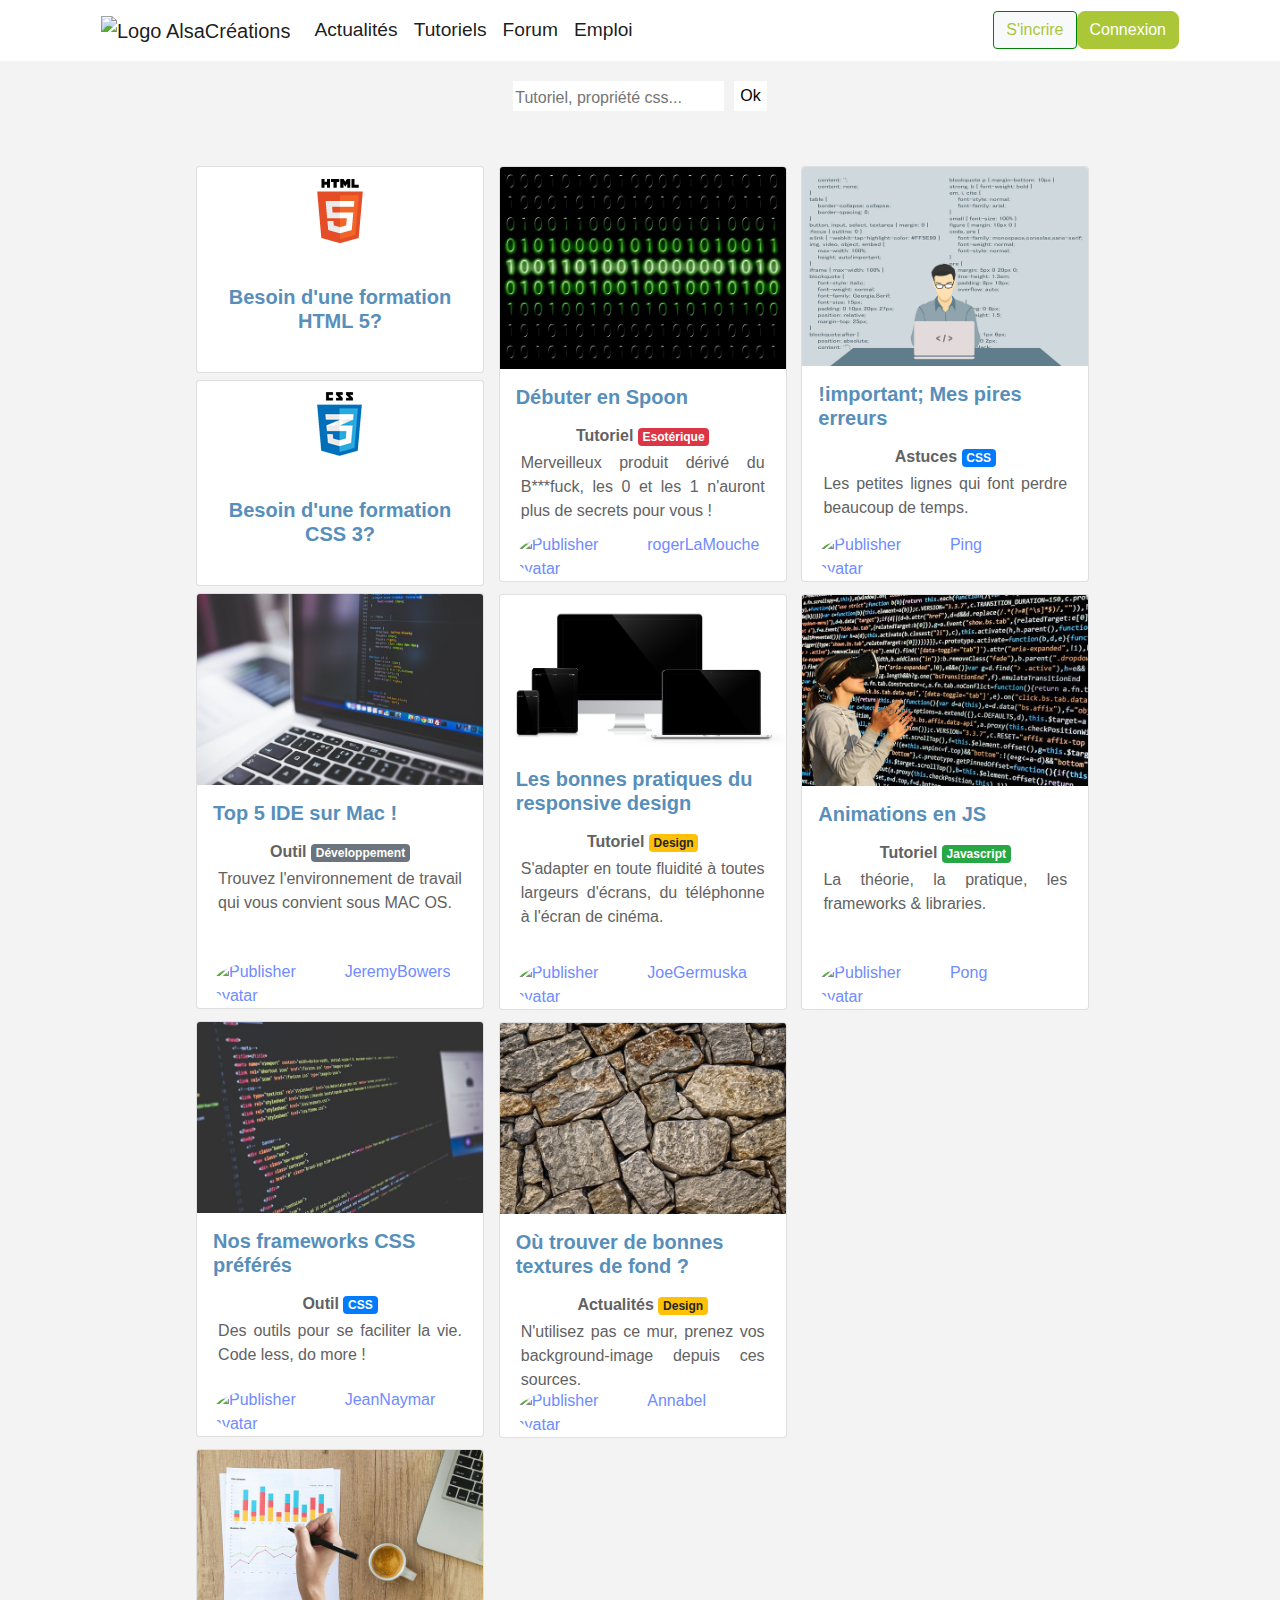
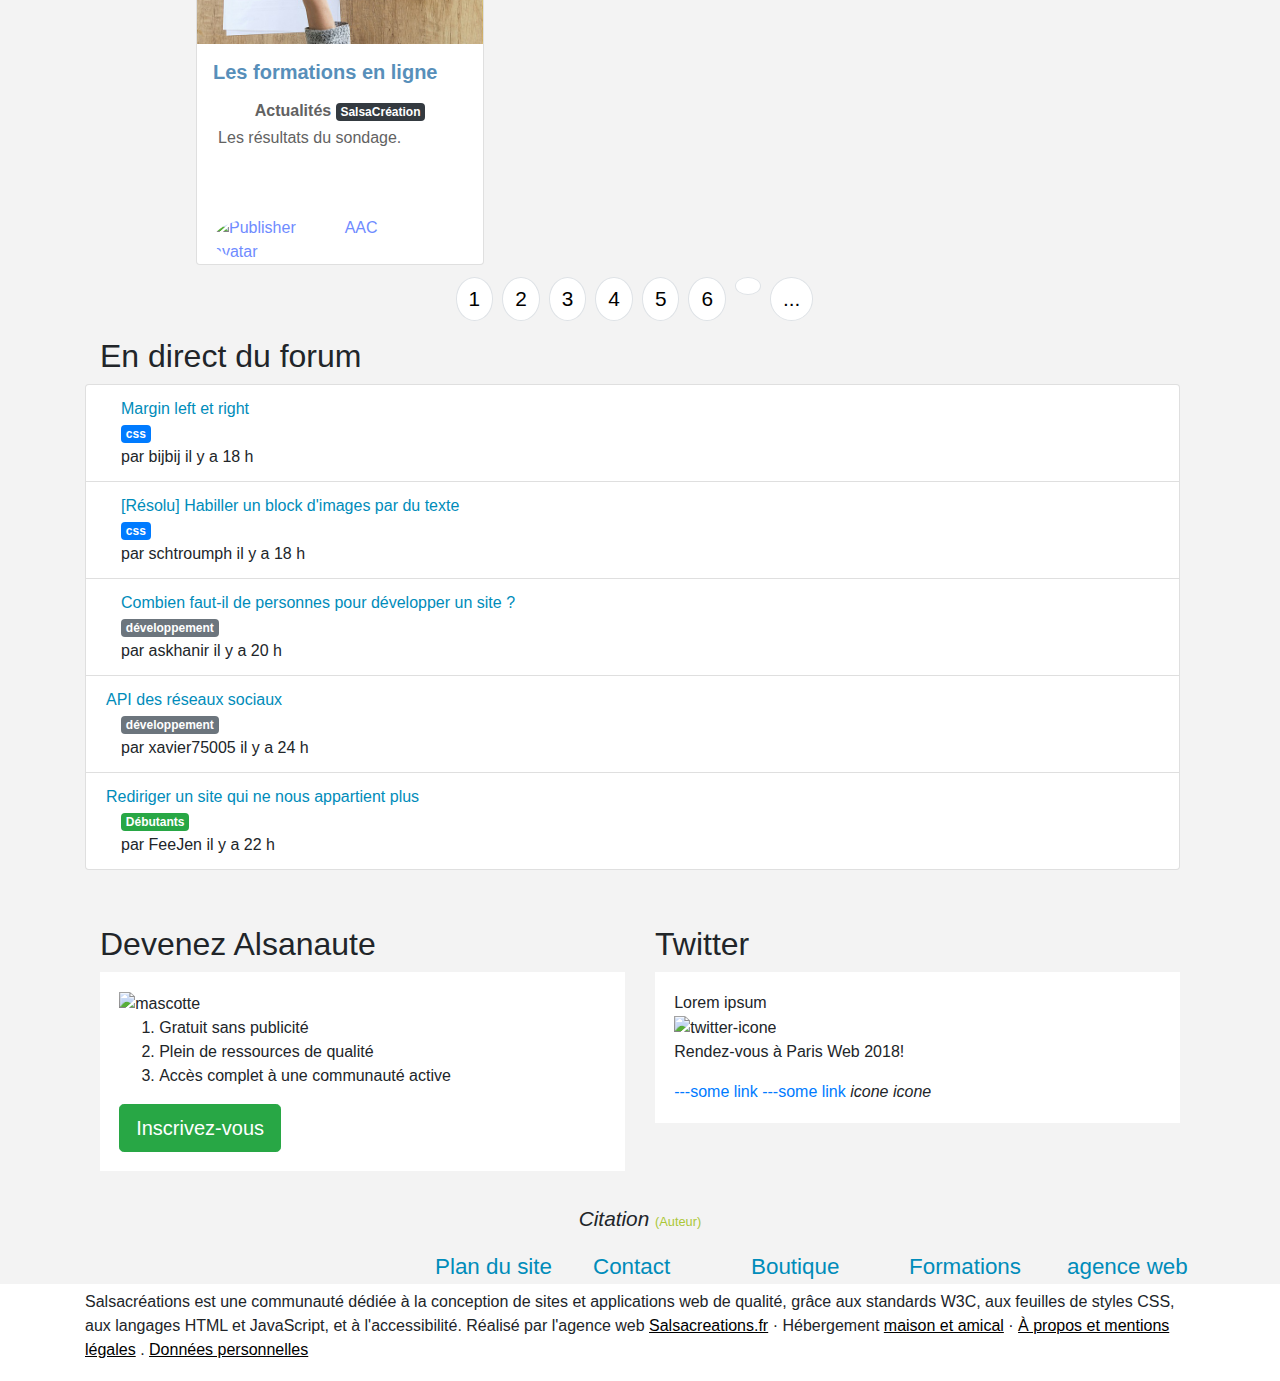
==== commit 7fea9725: "Portraits, noms d'utilisateurs et fa-fa-comment alignés en bas des cartes !" ====
--- a/index.html
+++ b/index.html
@@ -1,540 +1,545 @@
 <!DOCTYPE html>
 <html>
-    <head>
-        <title>SalsaCréation : web, tutoriels</title>
-        <meta charset="utf-8" />
-        <meta name="viewport" content="width=device-width, initial-scale=1" />
-        <link rel="stylesheet" href="https://use.fontawesome.com/releases/v5.3.1/css/all.css" integrity="sha384-mzrmE5qonljUremFsqc01SB46JvROS7bZs3IO2EmfFsd15uHvIt+Y8vEf7N7fWAU" crossorigin="anonymous">
-        <link rel="stylesheet" href="https://stackpath.bootstrapcdn.com/bootstrap/4.1.3/css/bootstrap.min.css" type="text/css" />
-        <link rel="stylesheet" href="./css/style.css" type="text/css" />
-    </head>
-
-    <body>
-        <header>
-			<div id="head" class="container">
-                <!-- Logo + liens de navigations + compte -->
-                <nav class="navbar navbar-expand-md navbar-light">
-                    <a href="#" class="navbar-brand">
-                        <img src="https://cdn.alsacreations.net/css/img/logo-alsacreations.svg" width="157" alt="Logo AlsaCréations" id="logo" />
-                    </a>
-
-                    <button class="navbar-toggler" type="button" data-toggle="collapse" data-target="#navbarSupportedContent" aria-controls="navbarSupportedContent" aria-expanded="false" aria-label="Toggle navigation">
-                        <span class="navbar-toggler-icon"></span>
-                    </button>
-
-                    <div id="navbarSupportedContent" class="collapse navbar-collapse">
-                        <ul class="navbar-nav mr-auto">
-                            <li class="nav-item active">
-                                <a href="#" class="nav-link"><span class="fa fa-home" aria-hidden="true"></span>Actualités</a>
-                            </li>
-
-                            <li class="nav-item active">
-                                <a href="#" class="nav-link"><span class="fa fa-angle-left" aria-hidden="true"></span><span class="fa fa-angle-right" aria-hidden="true"></span>Tutoriels</a>
-                            </li>
-
-                            <li class="nav-item active">
-                                <a href="#" class="nav-link"><span class="far fa-comments" aria-hidden="true"></span>Forum</a>
-                            </li>
-
-                            <li class="nav-item active">
-                                <a href="#" class="nav-link"><span class="far fa-id-card" aria-hidden="true"></span>Emploi</a>
-                            </li>
-                        </ul>
-
-                        <form class="form-inline">
-                            <a href="register.html"><button id="inscription" class="btn btn-light">S'incrire</button></a>
-                            <button id="connexion" class="btn btn-success">Connexion</button>
-                        </form>
-                    </div>
-                </nav>
-			</div>
-		</header>
-
-        <div id="main" class="container">
-
-
-                <!-- Contenu dynamique variables en fonction de la page -->
-                <!--
-                    Responsive :
-                        990px de large = grand écrans -> 3 articles
-                        de 545px à 989px de large = écrans moyens -> 2 articles
-                        de 544 à moins = écrans petits -> 1 article
-                -->
-
-                <!-- Barre de recherche visible sur la plupart des pages-->
-
-                <!--
-                    Articles de tailles égales quelque soit la disposition
-                        - Une image en-tête
-                        - Un titre
-                        - Une description partielle de l'article
-                        - Le profil (réduit) de son auteur et commentaires
-                -->
-
-            <!-- Barre de recherche -->
-            <div id="search-box" class="row">
-                <div class="input-box">
-                    <span class="search-icon fa fa-search" aria-hidden="true"></span>
-                    <input id="search-bar" type="text" placeholder="Tutoriel, propriété css..." />
-                </div>
-
-                <input id="search-ok" type="submit" value="Ok" />
+  <head>
+      <title>SalsaCréation : web, tutoriels</title>
+      <meta charset="utf-8" />
+      <meta name="viewport" content="width=device-width, initial-scale=1" />
+      <link rel="stylesheet" href="https://use.fontawesome.com/releases/v5.3.1/css/all.css" integrity="sha384-mzrmE5qonljUremFsqc01SB46JvROS7bZs3IO2EmfFsd15uHvIt+Y8vEf7N7fWAU" crossorigin="anonymous">
+      <link rel="stylesheet" href="https://stackpath.bootstrapcdn.com/bootstrap/4.1.3/css/bootstrap.min.css" type="text/css" />
+      <link rel="stylesheet" href="./css/style.css" type="text/css" />
+  </head>
+
+  <body>
+    <header>
+		  <div id="head" class="container">
+      <!-- Logo + liens de navigations + compte -->
+      <nav class="navbar navbar-expand-md navbar-light">
+        <a href="#" class="navbar-brand">
+            <img src="https://cdn.alsacreations.net/css/img/logo-alsacreations.svg" width="157" alt="Logo AlsaCréations" id="logo" />
+        </a>
+
+        <button class="navbar-toggler" type="button" data-toggle="collapse" data-target="#navbarSupportedContent" aria-controls="navbarSupportedContent" aria-expanded="false" aria-label="Toggle navigation">
+            <span class="navbar-toggler-icon"></span>
+        </button>
+
+        <div id="navbarSupportedContent" class="collapse navbar-collapse">
+          <ul class="navbar-nav mr-auto">
+              <li class="nav-item active">
+                  <a href="#" class="nav-link"><span class="fa fa-home" aria-hidden="true"></span>Actualités</a>
+              </li>
+
+              <li class="nav-item active">
+                  <a href="#" class="nav-link"><span class="fa fa-angle-left" aria-hidden="true"></span><span class="fa fa-angle-right" aria-hidden="true"></span>Tutoriels</a>
+              </li>
+
+              <li class="nav-item active">
+                  <a href="#" class="nav-link"><span class="far fa-comments" aria-hidden="true"></span>Forum</a>
+              </li>
+
+              <li class="nav-item active">
+                  <a href="#" class="nav-link"><span class="far fa-id-card" aria-hidden="true"></span>Emploi</a>
+              </li>
+          </ul>
+
+          <form class="form-inline">
+              <a href="register.html"><button id="inscription" class="btn btn-light">S'incrire</button></a>
+              <button id="connexion" class="btn btn-success">Connexion</button>
+          </form>
+        </div>
+      </nav>
+		</div>
+	</header>
+
+      <div id="main" class="container">
+
+
+              <!-- Contenu dynamique variables en fonction de la page -->
+              <!--
+                  Responsive :
+                      990px de large = grand écrans -> 3 articles
+                      de 545px à 989px de large = écrans moyens -> 2 articles
+                      de 544 à moins = écrans petits -> 1 article
+              -->
+
+              <!-- Barre de recherche visible sur la plupart des pages-->
+
+              <!--
+                  Articles de tailles égales quelque soit la disposition
+                      - Une image en-tête
+                      - Un titre
+                      - Une description partielle de l'article
+                      - Le profil (réduit) de son auteur et commentaires
+              -->
+
+          <!-- Barre de recherche -->
+          <div id="search-box" class="row">
+              <div class="input-box">
+                  <span class="search-icon fa fa-search" aria-hidden="true"></span>
+                  <input id="search-bar" type="text" placeholder="Tutoriel, propriété css..." />
+              </div>
+
+              <input id="search-ok" type="submit" value="Ok" />
+          </div>
+
+
+          <div class="card-columns ap-mosaic-container">
+
+
+              <div class="card ap-margin-offset-at-column-start ap-tuto-html-style" style="width: 18rem; height: 12.9rem;">
+                  <a href="#">
+                    <p class="ap-tuto-logo"><img  src="resources/HTML5_Logo_512.png" alt="Logo HTML5"/></p>
+                      <div class="card-body ap-card-body">
+
+                          <h5 class="card-title ap-tuto-logo">Besoin d'une formation HTML 5?</h5>
+                      </div>
+                  </a>
+              </div>
+
+              <div class="card ap-margin-offset-at-column-start" style="width: 18rem; height: 12.9rem;">
+                  <a href="#">
+                    <p class="ap-tuto-logo"><img  src="resources/CSS3_logo_and_wordmark.png" alt="Logo CSS3"/></p>
+                      <div class="card-body ap-card-body">
+                          <h5 class="card-title ap-tuto-logo">Besoin d'une formation CSS 3?</h5>
+
+                      </div>
+                  </a>
+              </div>
+
+              <div class="card" style="width: 18rem; height: 26rem;">
+
+                  <a href="https://esolangs.org/wiki/Spoon" target="_blank">
+                      <img class="card-img-top" src="resources/coding-mac-1853305_640.jpg" alt="Card image cap">
+
+                      <div class="card-body ap-card-body">
+                        <h5 class="card-title">Top 5 IDE sur Mac !</h5>
+                          <div class="ap-cards-tags">
+                            <h6 class="card-text">Outil <span class="badge badge-secondary">Développement</span></h6>
+                          </div>
+                          <p class="card-text">Trouvez l'environnement de travail qui vous convient sous MAC OS.</p>
+
+                              <div class="ap-footer-carte-mosaique ap-lower-card-body">
+                                <div class="ap-just-flex">
+                                  <div><img src="https://via.placeholder.com/25x25" alt="Publisher avatar" class="rounded-circle"></div>
+                                  <p>JeremyBowers</p>
+                              </div>
+
+
+                          </div>
+                          <i class="far fa-comment"></i>
+                      </div>
+                  </a>
+              </div>
+
+              <div class="card" style="width: 18rem; height: 26rem;">
+
+                  <a href="#">
+                      <img class="card-img-top" src="resources/computer-1209641_640.jpg" alt="Card image cap">
+
+                      <div class="card-body ap-card-body">
+                        <h5 class="card-title">Nos frameworks CSS préférés</h5>
+                          <div class="ap-cards-tags">
+                            <h6 class="card-text">Outil <span class="badge badge-primary">CSS</span></h6>
+                          </div>
+                          <p class="card-text">Des outils pour se faciliter la vie. Code less, do more !</p>
+
+                          <div class="ap-footer-carte-mosaique ap-lower-card-body">
+                              <div class="ap-just-flex">
+                                  <div><img src="https://via.placeholder.com/25x25" alt="Publisher avatar" class="rounded-circle"></div>
+                                  <p>JeanNaymar</p>
+                              </div>
+
+
+                          </div>
+                          <i class="far fa-comment"></i>
+                      </div>
+                  </a>
+              </div>
+
+
+              <div class="card" style="width: 18rem; height: 26rem;">
+
+                  <a href="article.html">
+                      <img class="card-img-top" src="resources/artificial-intelligence-3382507_640.jpg" alt="Card image cap">
+
+                      <div class="card-body ap-card-body">
+                        <h5 class="card-title">Les formations en ligne</h5>
+                          <div class="ap-cards-tags">
+                            <h6 class="card-text">Actualités <span class="badge badge-dark">SalsaCréation</span></h6>
+                          </div>
+                          <p class="card-text">Les résultats du sondage.</p>
+
+                          <div class="ap-footer-carte-mosaique ap-lower-card-body">
+                              <div class="ap-just-flex">
+                                  <div><img src="https://via.placeholder.com/25x25" alt="Publisher avatar" class="rounded-circle"></div>
+                                  <p>AAC </p>
+                              </div>
+                          </div>
+                          <i class="far fa-comment"></i>
+                      </div>
+
+                  </a>
+              </div>
+
+
+
+              <div class="card ap-extra-card" style="width: 18rem; height: 26rem;">
+
+                  <a href="https://esolangs.org/wiki/Spoon" target="_blank" rel="noopener noreferrer">
+                      <img class="card-img-top"  src="resources/binary-code-475664_640.jpg" alt="Card image cap">
+
+                      <div class="card-body ap-card-body">
+                        <h5 class="card-title">Débuter en Spoon</h5>
+                          <div class="ap-cards-tags">
+                            <h6 class="card-text">Tutoriel <span class="badge badge-danger">Esotérique</span></h6>
+
+                          </div>
+                          <p class="card-text">Merveilleux produit dérivé du B***fuck, les 0 et les 1 n'auront plus de secrets pour vous !</p>
+
+                          <div class="ap-footer-carte-mosaique ap-lower-card-body">
+                              <div class="ap-just-flex">
+                                  <div><img src="https://via.placeholder.com/25x25" alt="Publisher avatar" class="rounded-circle"></div>
+                                  <p>rogerLaMouche</p>
+                              </div>
+                            </div>
+                              <i class="far fa-comment"></i>
+                          </div>
+
+                  </a>
+              </div>
+
+              <div class="card" style="width: 18rem; height: 26rem;">
+
+                  <a href="#">
+                      <img class="card-img-top" src="resources/imac-1999636_640.png" alt="Card image cap">
+
+                      <div class="card-body ap-card-body">
+                        <h5 class="card-title">Les bonnes pratiques du responsive design</h5>
+                          <div class="ap-cards-tags">
+                            <h6 class="card-text">Tutoriel <span class="badge badge-warning">Design</span></h6>
+                          </div>
+                          <p class="card-text">S'adapter en toute fluidité à toutes largeurs d'écrans, du téléphonne à l'écran de cinéma.</p>
+
+                          <div class="ap-footer-carte-mosaique ap-lower-card-body">
+                              <div class="ap-just-flex">
+                                  <div><img src="https://via.placeholder.com/25x25" alt="Publisher avatar" class="rounded-circle"></div>
+                                  <p>JoeGermuska</p>
+                              </div>
+
+
+                          </div>
+                          <i class="far fa-comment"></i>
+                      </div>
+                  </a>
+              </div>
+
+              <div class="card" style="width: 18rem; height: 26rem;">
+
+                  <a href="#">
+                      <img class="card-img-top" src="resources/stone-3630911_640.jpg" alt="Card image cap">
+
+                      <div class="card-body ap-card-body">
+                        <h5 class="card-title">Où trouver de bonnes textures de fond ?</h5>
+                          <div class="ap-cards-tags">
+                            <h6 class="card-text">Actualités <span class="badge badge-warning">Design</span></h6>
+                          </div>
+                          <p class="card-text">N'utilisez pas ce mur, prenez vos background-image depuis ces sources.</p>
+
+                          <div class="ap-footer-carte-mosaique ap-lower-card-body">
+                              <div class="ap-just-flex">
+                                  <div><img src="https://via.placeholder.com/25x25" alt="Publisher avatar" class="rounded-circle"></div>
+                                  <p>Annabel</p>
+                              </div>
+
+
+                          </div>
+                          <i class="far fa-comment"></i>
+                      </div>
+                  </a>
+              </div>
+
+              <div class="card" style="width: 18rem; height: 26rem;">
+
+                  <a href="#">
+                      <img class="card-img-top" src="resources/programmer-1653351_640.png" alt="Card image cap">
+
+                      <div class="card-body ap-card-body">
+                        <h5 class="card-title">!important; Mes pires erreurs</h5>
+                          <div class="ap-cards-tags">
+                            <h6 class="card-text">Astuces <span class="badge badge-primary">CSS</span></h6>
+                          </div>
+                          <p class="card-text">Les petites lignes qui font perdre beaucoup de temps.</p>
+
+                          <div class="ap-footer-carte-mosaique ap-lower-card-body">
+                              <div class="ap-just-flex">
+                                  <div><img src="https://via.placeholder.com/25x25" alt="Publisher avatar" class="rounded-circle"></div>
+                                  <p>Ping</p>
+                              </div>
+
+                          </div>
+                          <i class="far fa-comment"></i>
+                      </div>
+                  </a>
+              </div>
+
+              <div class="card" style="width: 18rem; height: 26rem;">
+
+                  <a href="#">
+                      <img class="card-img-top" src="resources/cyber-glasses-1938449_640.jpg" alt="Card image cap">
+
+                      <div class="card-body ap-card-body">
+                        <h5 class="card-title">Animations en JS</h5>
+                          <div class="ap-cards-tags">
+                            <h6 class="card-text">Tutoriel <span class="badge badge-success">Javascript</span></h6>
+                          </div>
+                          <p class="card-text">La théorie, la pratique, les frameworks & libraries.</p>
+
+                          <div class="ap-footer-carte-mosaique ap-lower-card-body">
+                              <div class="ap-just-flex">
+                                  <div><img src="https://via.placeholder.com/25x25" alt="Publisher avatar" class="rounded-circle"></div>
+                                  <p>Pong</p>
+                              </div>
+
+                          </div>
+                          <i class="far fa-comment"></i>
+                      </div>
+
+                  </a>
+              </div>
+
+
             </div>
 
 
-            <div class="card-columns ap-mosaic-container">
-
-
-                <div class="card ap-margin-offset-at-column-start ap-tuto-html-style" style="width: 18rem; height: 12.9rem;">
-                    <a href="#">
-                      <p class="ap-tuto-logo"><img  src="resources/HTML5_Logo_512.png" alt="Logo HTML5"/></p>
-                        <div class="card-body ap-card-body">
-
-                            <h5 class="card-title ap-tuto-logo">Besoin d'une formation HTML 5?</h5>
-                        </div>
-                    </a>
-                </div>
-
-                <div class="card ap-margin-offset-at-column-start" style="width: 18rem; height: 12.9rem;">
-                    <a href="#">
-                      <p class="ap-tuto-logo"><img  src="resources/CSS3_logo_and_wordmark.png" alt="Logo CSS3"/></p>
-                        <div class="card-body ap-card-body">
-                            <h5 class="card-title ap-tuto-logo">Besoin d'une formation CSS 3?</h5>
-
-                        </div>
-                    </a>
-                </div>
-
-                <div class="card" style="width: 18rem; height: 26rem;">
-
-                    <a href="https://esolangs.org/wiki/Spoon" target="_blank">
-                        <img class="card-img-top" src="resources/coding-mac-1853305_640.jpg" alt="Card image cap">
-
-                        <div class="card-body ap-card-body">
-                          <h5 class="card-title">Top 5 IDE sur Mac !</h5>
-                            <div class="ap-cards-tags">
-                              <h6 class="card-text">Outil <span class="badge badge-secondary">Développement</span></h6>
-                            </div>
-                            <p class="card-text">Trouvez l'environnement de travail qui vous convient sous MAC OS.</p>
-
-                            <div class="ap-footer-carte-mosaique">
-                                <div class="ap-just-flex">
-                                    <div><img src="https://via.placeholder.com/25x25" alt="Publisher avatar" class="rounded-circle"></div>
-                                    <p>JeremyBowers</p>
-                                </div>
-
-                                <i class="far fa-comment"></i>
-                            </div>
-                        </div>
-                    </a>
-                </div>
-
-                <div class="card" style="width: 18rem; height: 26rem;">
-
-                    <a href="#">
-                        <img class="card-img-top" src="resources/computer-1209641_640.jpg" alt="Card image cap">
-
-                        <div class="card-body ap-card-body">
-                          <h5 class="card-title">Nos frameworks CSS préférés</h5>
-                            <div class="ap-cards-tags">
-                              <h6 class="card-text">Outil <span class="badge badge-primary">CSS</span></h6>
-                            </div>
-                            <p class="card-text">Des outils pour se faciliter la vie. Code less, do more !</p>
-
-                            <div class="ap-footer-carte-mosaique">
-                                <div class="ap-just-flex">
-                                    <div><img src="https://via.placeholder.com/25x25" alt="Publisher avatar" class="rounded-circle"></div>
-                                    <p>JeanNaymar</p>
-                                </div>
-
-                                <i class="far fa-comment"></i>
-                            </div>
-                        </div>
-                    </a>
-                </div>
-
-
-                <div class="card" style="width: 18rem; height: 26rem;">
-
-                    <a href="article.html">
-                        <img class="card-img-top" src="resources/artificial-intelligence-3382507_640.jpg" alt="Card image cap">
-
-                        <div class="card-body ap-card-body">
-                          <h5 class="card-title">Les formations en ligne</h5>
-                            <div class="ap-cards-tags">
-                              <h6 class="card-text">Actualités <span class="badge badge-dark">SalsaCréation</span></h6>
-                            </div>
-                            <p class="card-text">Les résultats du sondage.</p>
-
-                            <div class="ap-footer-carte-mosaique">
-                                <div class="ap-just-flex">
-                                    <div><img src="https://via.placeholder.com/25x25" alt="Publisher avatar" class="rounded-circle"></div>
-                                    <p>AAC</p>
-                                </div>
-
-                                <i class="far fa-comment"></i>
-                            </div>
-                        </div>
-                    </a>
-                </div>
-
-
-
-                <div class="card ap-extra-card" style="width: 18rem; height: 26rem;">
-
-                    <a href="https://esolangs.org/wiki/Spoon" target="_blank" rel="noopener noreferrer">
-                        <img class="card-img-top"  src="resources/binary-code-475664_640.jpg" alt="Card image cap">
-
-                        <div class="card-body ap-card-body">
-                          <h5 class="card-title">Débuter en Spoon</h5>
-                            <div class="ap-cards-tags">
-                              <h6 class="card-text">Tutoriel <span class="badge badge-danger">Esotérique</span></h6>
-
-                            </div>
-                            <p class="card-text">Merveilleux produit dérivé du B***fuck, les 0 et les 1 n'auront plus de secrets pour vous !</p>
-
-                            <div class="ap-footer-carte-mosaique">
-                                <div class="ap-just-flex">
-                                    <div><img src="https://via.placeholder.com/25x25" alt="Publisher avatar" class="rounded-circle"></div>
-                                    <p>rogerLaMouche</p>
-                                </div>
-
-                                <i class="far fa-comment"></i>
-                            </div>
-                        </div>
-                    </a>
-                </div>
-
-                <div class="card" style="width: 18rem; height: 26rem;">
-
-                    <a href="#">
-                        <img class="card-img-top" src="resources/imac-1999636_640.png" alt="Card image cap">
-
-                        <div class="card-body ap-card-body">
-                          <h5 class="card-title">Les bonnes pratiques du responsive design</h5>
-                            <div class="ap-cards-tags">
-                              <h6 class="card-text">Tutoriel <span class="badge badge-warning">Design</span></h6>
-                            </div>
-                            <p class="card-text">S'adapter en toute fluidité à toutes largeurs d'écrans, du téléphonne à l'écran de cinéma.</p>
-
-                            <div class="ap-footer-carte-mosaique">
-                                <div class="ap-just-flex">
-                                    <div><img src="https://via.placeholder.com/25x25" alt="Publisher avatar" class="rounded-circle"></div>
-                                    <p>JoeGermuska</p>
-                                </div>
-
-                                <i class="far fa-comment"></i>
-                            </div>
-                        </div>
-                    </a>
-                </div>
-
-                <div class="card" style="width: 18rem; height: 26rem;">
-
-                    <a href="#">
-                        <img class="card-img-top" src="resources/stone-3630911_640.jpg" alt="Card image cap">
-
-                        <div class="card-body ap-card-body">
-                          <h5 class="card-title">Où trouver de bonnes textures de fond ?</h5>
-                            <div class="ap-cards-tags">
-                              <h6 class="card-text">Actualités <span class="badge badge-warning">Design</span></h6>
-                            </div>
-                            <p class="card-text">N'utilisez pas ce mur, prenez vos background-image depuis ces sources.</p>
-
-                            <div class="ap-footer-carte-mosaique">
-                                <div class="ap-just-flex">
-                                    <div><img src="https://via.placeholder.com/25x25" alt="Publisher avatar" class="rounded-circle"></div>
-                                    <p>Annabel</p>
-                                </div>
-
-                                <i class="far fa-comment"></i>
-                            </div>
-                        </div>
-                    </a>
-                </div>
-
-                <div class="card" style="width: 18rem; height: 26rem;">
-
-                    <a href="#">
-                        <img class="card-img-top" src="resources/programmer-1653351_640.png" alt="Card image cap">
-
-                        <div class="card-body ap-card-body">
-                          <h5 class="card-title">!important; Mes pires erreurs</h5>
-                            <div class="ap-cards-tags">
-                              <h6 class="card-text">Astuces <span class="badge badge-primary">CSS</span></h6>
-                            </div>
-                            <p class="card-text">Les petites lignes qui font perdre beaucoup de temps.</p>
-
-                            <div class="ap-footer-carte-mosaique">
-                                <div class="ap-just-flex">
-                                    <div><img src="https://via.placeholder.com/25x25" alt="Publisher avatar" class="rounded-circle"></div>
-                                    <p>Ping</p>
-                                </div>
-
-                                <i class="far fa-comment"></i>
-                            </div>
-                        </div>
-                    </a>
-                </div>
-
-                <div class="card" style="width: 18rem; height: 26rem;">
-
-                    <a href="#">
-                        <img class="card-img-top" src="resources/cyber-glasses-1938449_640.jpg" alt="Card image cap">
-
-                        <div class="card-body ap-card-body">
-                          <h5 class="card-title">Animations en JS</h5>
-                            <div class="ap-cards-tags">
-                              <h6 class="card-text">Tutoriel <span class="badge badge-success">Javascript</span></h6>
-                            </div>
-                            <p class="card-text">La théorie, la pratique, les frameworks & libraries.</p>
-
-                            <div class="ap-footer-carte-mosaique">
-                                <div class="ap-just-flex">
-                                    <div><img src="https://via.placeholder.com/25x25" alt="Publisher avatar" class="rounded-circle"></div>
-                                    <p>Pong</p>
-                                </div>
-
-                                <i class="far fa-comment"></i>
-                            </div>
-                        </div>
-                    </a>
-                </div>
-
-
-              </div>
-
-
-
-                <!-- Navigation pages suivantes -->
-
-                <!-- Pagination -->
-                <nav>
-                    <ul class="pagination justify-content-center">
-                        <li class="page-item"></li>
-                        <li class="page-item">
-                            <a class="page-link" href="#">1</a>
-                        </li>
-                        <li class="page-item"><a class="page-link" href="#">2</a></li>
-                        <li class="page-item"><a class="page-link" href="#">3</a></li>
-                        <li class="page-item"><a class="page-link" href="#">4</a></li>
-                        <li class="page-item"><a class="page-link" href="#">5</a></li>
-                        <li class="page-item"><a class="page-link" href="#">6</a></li>
-                        <li class="page-item"><a class="page-link" href="#"><span class="fa fa-chevron-right" aria-hidden="true"></span></a></li>
-                        <li class="page-item"><a class="page-link" href="#">...</a></li>
-                        <li class="page-item"></li>
-                    </ul>
-                </nav>
-
-                <!-- Aperçu du forum -->
-
-
-            <!-- Contenu dynamique variables en fonction de la page -->
-            <!--
-                Responsive :
-                    990px de large = grand écrans -> 3 articles
-                    de 545px à 989px de large = écrans moyens -> 2 articles
-                    de 544 à moins = écrans petits -> 1 article
-            -->
-
-            <!-- Barre de recherche visible sur la plupart des pages-->
-
-            <!--
-                Articles de tailles égales quelque soit la disposition
-                    - Une image en-tête
-                    - Un titre
-                    - Une description partielle de l'article
-                    - Le profil (réduit) de son auteur et commentaires
-            -->
-
-            <!-- Navigation pages suivantes -->
-
-
-
-            <!-- Aside (forum, twitter) -->
-
-
-
-            <aside>
-                <section>
-                    <div class="container container-forum">
-
-                        <h2>En direct du forum </h2>
-
-                                <!-- bootstrap -->
-
-                        <ul class="list-group container ">
-                            <li class="list-group-item row ">
-                                <div>
-                                    <span class="forum-topic col-xs-12 col-sm-12 col-md-6 col-lg-4 col-xl-4"> Margin left et right </span>
-                                </div>
-
-                                <div class="badge-container col-xs-2 col-sm-1 col-md-1 col-lg-1 col-xl-1">
-                                    <span class="badge badge-primary ">css</span>
-                                </div>
-
-                                <div>
-                                    <span class="col-xs-12 col-sm-12 col-md-6 col-lg-4 col-xl-4"> par bijbij il y a 18 h</span>
-                                </div>
-
-                            </li>
-
-                            <li class="list-group-item row">
-                                <div>
-                                <span class="forum-topic col-xs-12 col-sm-12 col-md-6 col-lg-4 col-xl-4">[Résolu] Habiller un block d'images par du texte </span>
-                                </div>
-                                <div class="badge-container col-xs-2 col-sm-1 col-md-1 col-lg-1 col-xl-1">
-                                    <span class="badge badge-primary ">css</span>
-                                </div>
-                                <span class="col-xs-12 col-sm-12 col-md-6 col-lg-4 col-xl-4">par schtroumph il y a 18 h</span>
-                            </li>
-
-
-                            <li class="list-group-item row">
-                                <div>
-                                    <span class="forum-topic col-xs-12 col-sm-12 col-md-6 col-lg-4 col-xl-4"> Combien faut-il de personnes pour développer un site ?</span>
-                                </div>
-                                <div class="badge-container col-xs-2 col-sm-1 col-md-1 col-lg-1 col-xl-1">
-                                    <span class="badge badge-secondary">développement</span>
-                                </div>
-                                <span class="col-xs-12 col-sm-12 col-md-6 col-lg-4 col-xl-4"> par askhanir il y a 20 h</span>
-                            </li>
-
-
-                            <li class="list-group-item row">
-                                <div>
-                                    <span class="forum-topic">API des réseaux sociaux</span>
-                                </div>
-                                <div class="badge-container col-xs-2 col-sm-1 col-md-1 col-lg-1 col-xl-1">
-                                    <span class="badge badge-secondary">développement</span>
-                                </div>
-                                <span class="col-xs-12 col-sm-12 col-md-6 col-lg-4 col-xl-4">par xavier75005 il y a 24 h</span>
-                            </li>
-
-                            <li class="list-group-item row">
-                                <div>
-                                    <span class="forum-topic"> Rediriger un site qui ne nous appartient plus</span>
-                                </div>
-                                <div class="badge-container col-xs-2 col-sm-1 col-md-1 col-lg-1 col-xl-1">
-                                    <span class="badge badge-success">Débutants</span>
-                                </div>
-                                <span class="col-xs-12 col-sm-12 col-md-6 col-lg-4 col-xl-4">par FeeJen il y a 22 h</span>
-                            </li>
-                        </ul>
-                    </div>
-                </section>
-
-                <section>
-                    <div class="container container-alsanautes-twitter">
-                        <div class="row ">
-
-                            <div class=" col-12 col-sm-12 col-md-6 col-lg-6 col-xl-6">
-
-                                <h2>Devenez Alsanaute</h2>
-
-                                <div class="alsanautes">
-
-                                    <img class="mascotte-container" src= "https://www.alsacreations.com/xmedia/pictos/alsacreatures/funny.png" alt="mascotte" height="130"/>
-
-                                    <ol>
-                                        <li>Gratuit sans publicité</li>
-                                        <li> Plein de ressources de qualité</li>
-                                        <li> Accès complet à une communauté active</li>
-                                    </ol>
-
-                                    <button type="button" class="btn btn-success btn-lg">Inscrivez-vous</button>
-                                </div>
-                            </div>
-
-
-                            <div class="col-12 col-sm-12 col-md-6 col-lg-6 col-xl-6">
-                                <h2>Twitter</h2>
-
-                                <div class="twitter">
-                                    <div class="tweet">
-                                        <span>Lorem ipsum</span>
-                                    </div>
-
-                                    <div class="twitter-icone-container">
-                                            <img src="https://help.twitter.com/content/dam/help-twitter/brand/logo.png" alt="twitter-icone"  width="150"/>
-                                    </div>
-
-                                    <p>Rendez-vous à Paris Web 2018!</p>
-
-                                    <div>
-
-                                        <a href="https://t.co/ftJDr0H9HB">---some link</a>
-                                        <a href="https://t.co/TJaE8RbHEg">---some link</a>
-                                        <i>icone</i>
-                                        <i>icone</i>
-                                    </div>
-                                </div>
-                            </div>
-                        </div>
-                    </div>
-                </section>
-            </aside>
-
-                <!-- Citation -->
-            <blockquote id="citation" class="blockquote text-center">
-                <cite>
-                    <sup><span class="fa fa-quote-left" aria-hidden="true"></span></sup>
-                        Citation
-                    <sup><span class="fa fa-quote-right" aria-hidden="true"></span></sup>
-                </cite>
-
-                <span id="citation-auteur">(Auteur)</span>
-            </blockquote>
-
-            <!-- Liens externes -->
-            <div id="contacts" class="row">
-                <div id="contacts-logo" class="col-lg-4 col-12 row">
-                    <div class="col">
-                        <span class="fab fa-github" aria-hidden="true"></span>
-                    </div>
-
-                    <div class="col">
-                        <span class="fab fa-google-plus" aria-hidden="true"></span>
-                    </div>
-
-                    <div class="col">
-                        <span class="fab fa-facebook-f" aria-hidden="true"></span>
-                    </div>
-
-                    <div class="col">
-                        <span class="fab fa-twitter" aria-hidden="true"></span>
-                    </div>
-
-                    <div class="col">
-                        <span class="fa fa-rss" aria-hidden="true"></span>
-                    </div>
-                </div>
-
-                <a href="#" class="col">Plan du site</a>
-                <a href="#" class="col">Contact</a>
-                <a href="#" class="col">Boutique</a>
-                <a href="#" class="col">Formations</a>
-                <a href="#" class="col">agence web</a>
-            </div>
-        </div> <!-- fermeture de la div "main" -->
-
-        <footer>
-			<!-- Mentions légales -->
-			<div class="container">
-				<p>
-					Salsacréations est une communauté dédiée à la conception de sites et applications web de qualité, grâce aux standards W3C, aux feuilles de styles CSS, aux langages HTML et JavaScript, et à l'accessibilité.
-					Réalisé par l'agence web
-					<a href="#">Salsacreations.fr</a>
-					· Hébergement <a href="#">maison et amical</a>
-					· <a href="#">À propos et mentions légales</a>
-					. <a href="#">Données personnelles</a>
-				</p>
-			</div>
-        </footer>
-
-    <script src="https://code.jquery.com/jquery-3.3.1.slim.min.js" integrity="sha384-q8i/X+965DzO0rT7abK41JStQIAqVgRVzpbzo5smXKp4YfRvH+8abtTE1Pi6jizo" crossorigin="anonymous"></script>
-    <script src="https://cdnjs.cloudflare.com/ajax/libs/popper.js/1.14.3/umd/popper.min.js" integrity="sha384-ZMP7rVo3mIykV+2+9J3UJ46jBk0WLaUAdn689aCwoqbBJiSnjAK/l8WvCWPIPm49" crossorigin="anonymous"></script>
-    <script src="https://stackpath.bootstrapcdn.com/bootstrap/4.1.3/js/bootstrap.min.js" integrity="sha384-ChfqqxuZUCnJSK3+MXmPNIyE6ZbWh2IMqE241rYiqJxyMiZ6OW/JmZQ5stwEULTy" crossorigin="anonymous"></script>
-
-    </body>
+
+              <!-- Navigation pages suivantes -->
+
+              <!-- Pagination -->
+              <nav>
+                  <ul class="pagination justify-content-center">
+                      <li class="page-item"></li>
+                      <li class="page-item">
+                          <a class="page-link" href="#">1</a>
+                      </li>
+                      <li class="page-item"><a class="page-link" href="#">2</a></li>
+                      <li class="page-item"><a class="page-link" href="#">3</a></li>
+                      <li class="page-item"><a class="page-link" href="#">4</a></li>
+                      <li class="page-item"><a class="page-link" href="#">5</a></li>
+                      <li class="page-item"><a class="page-link" href="#">6</a></li>
+                      <li class="page-item"><a class="page-link" href="#"><span class="fa fa-chevron-right" aria-hidden="true"></span></a></li>
+                      <li class="page-item"><a class="page-link" href="#">...</a></li>
+                      <li class="page-item"></li>
+                  </ul>
+              </nav>
+
+              <!-- Aperçu du forum -->
+
+
+          <!-- Contenu dynamique variables en fonction de la page -->
+          <!--
+              Responsive :
+                  990px de large = grand écrans -> 3 articles
+                  de 545px à 989px de large = écrans moyens -> 2 articles
+                  de 544 à moins = écrans petits -> 1 article
+          -->
+
+          <!-- Barre de recherche visible sur la plupart des pages-->
+
+          <!--
+              Articles de tailles égales quelque soit la disposition
+                  - Une image en-tête
+                  - Un titre
+                  - Une description partielle de l'article
+                  - Le profil (réduit) de son auteur et commentaires
+          -->
+
+          <!-- Navigation pages suivantes -->
+
+
+
+          <!-- Aside (forum, twitter) -->
+
+
+
+          <aside>
+              <section>
+                  <div class="container container-forum">
+
+                      <h2>En direct du forum </h2>
+
+                              <!-- bootstrap -->
+
+                      <ul class="list-group container ">
+                          <li class="list-group-item row ">
+                              <div>
+                                  <span class="forum-topic col-xs-12 col-sm-12 col-md-6 col-lg-4 col-xl-4"> Margin left et right </span>
+                              </div>
+
+                              <div class="badge-container col-xs-2 col-sm-1 col-md-1 col-lg-1 col-xl-1">
+                                  <span class="badge badge-primary ">css</span>
+                              </div>
+
+                              <div>
+                                  <span class="col-xs-12 col-sm-12 col-md-6 col-lg-4 col-xl-4"> par bijbij il y a 18 h</span>
+                              </div>
+
+                          </li>
+
+                          <li class="list-group-item row">
+                              <div>
+                              <span class="forum-topic col-xs-12 col-sm-12 col-md-6 col-lg-4 col-xl-4">[Résolu] Habiller un block d'images par du texte </span>
+                              </div>
+                              <div class="badge-container col-xs-2 col-sm-1 col-md-1 col-lg-1 col-xl-1">
+                                  <span class="badge badge-primary ">css</span>
+                              </div>
+                              <span class="col-xs-12 col-sm-12 col-md-6 col-lg-4 col-xl-4">par schtroumph il y a 18 h</span>
+                          </li>
+
+
+                          <li class="list-group-item row">
+                              <div>
+                                  <span class="forum-topic col-xs-12 col-sm-12 col-md-6 col-lg-4 col-xl-4"> Combien faut-il de personnes pour développer un site ?</span>
+                              </div>
+                              <div class="badge-container col-xs-2 col-sm-1 col-md-1 col-lg-1 col-xl-1">
+                                  <span class="badge badge-secondary">développement</span>
+                              </div>
+                              <span class="col-xs-12 col-sm-12 col-md-6 col-lg-4 col-xl-4"> par askhanir il y a 20 h</span>
+                          </li>
+
+
+                          <li class="list-group-item row">
+                              <div>
+                                  <span class="forum-topic">API des réseaux sociaux</span>
+                              </div>
+                              <div class="badge-container col-xs-2 col-sm-1 col-md-1 col-lg-1 col-xl-1">
+                                  <span class="badge badge-secondary">développement</span>
+                              </div>
+                              <span class="col-xs-12 col-sm-12 col-md-6 col-lg-4 col-xl-4">par xavier75005 il y a 24 h</span>
+                          </li>
+
+                          <li class="list-group-item row">
+                              <div>
+                                  <span class="forum-topic"> Rediriger un site qui ne nous appartient plus</span>
+                              </div>
+                              <div class="badge-container col-xs-2 col-sm-1 col-md-1 col-lg-1 col-xl-1">
+                                  <span class="badge badge-success">Débutants</span>
+                              </div>
+                              <span class="col-xs-12 col-sm-12 col-md-6 col-lg-4 col-xl-4">par FeeJen il y a 22 h</span>
+                          </li>
+                      </ul>
+                  </div>
+              </section>
+
+              <section>
+                  <div class="container container-alsanautes-twitter">
+                      <div class="row ">
+
+                          <div class=" col-12 col-sm-12 col-md-6 col-lg-6 col-xl-6">
+
+                              <h2>Devenez Alsanaute</h2>
+
+                              <div class="alsanautes">
+
+                                  <img class="mascotte-container" src= "https://www.alsacreations.com/xmedia/pictos/alsacreatures/funny.png" alt="mascotte" height="130"/>
+
+                                  <ol>
+                                      <li>Gratuit sans publicité</li>
+                                      <li> Plein de ressources de qualité</li>
+                                      <li> Accès complet à une communauté active</li>
+                                  </ol>
+
+                                  <button type="button" class="btn btn-success btn-lg">Inscrivez-vous</button>
+                              </div>
+                          </div>
+
+
+                          <div class="col-12 col-sm-12 col-md-6 col-lg-6 col-xl-6">
+                              <h2>Twitter</h2>
+
+                              <div class="twitter">
+                                  <div class="tweet">
+                                      <span>Lorem ipsum</span>
+                                  </div>
+
+                                  <div class="twitter-icone-container">
+                                          <img src="https://help.twitter.com/content/dam/help-twitter/brand/logo.png" alt="twitter-icone"  width="150"/>
+                                  </div>
+
+                                  <p>Rendez-vous à Paris Web 2018!</p>
+
+                                  <div>
+
+                                      <a href="https://t.co/ftJDr0H9HB">---some link</a>
+                                      <a href="https://t.co/TJaE8RbHEg">---some link</a>
+                                      <i>icone</i>
+                                      <i>icone</i>
+                                  </div>
+                              </div>
+                          </div>
+                      </div>
+                  </div>
+              </section>
+          </aside>
+
+              <!-- Citation -->
+          <blockquote id="citation" class="blockquote text-center">
+              <cite>
+                  <sup><span class="fa fa-quote-left" aria-hidden="true"></span></sup>
+                      Citation
+                  <sup><span class="fa fa-quote-right" aria-hidden="true"></span></sup>
+              </cite>
+
+              <span id="citation-auteur">(Auteur)</span>
+          </blockquote>
+
+          <!-- Liens externes -->
+          <div id="contacts" class="row">
+              <div id="contacts-logo" class="col-lg-4 col-12 row">
+                  <div class="col">
+                      <span class="fab fa-github" aria-hidden="true"></span>
+                  </div>
+
+                  <div class="col">
+                      <span class="fab fa-google-plus" aria-hidden="true"></span>
+                  </div>
+
+                  <div class="col">
+                      <span class="fab fa-facebook-f" aria-hidden="true"></span>
+                  </div>
+
+                  <div class="col">
+                      <span class="fab fa-twitter" aria-hidden="true"></span>
+                  </div>
+
+                  <div class="col">
+                      <span class="fa fa-rss" aria-hidden="true"></span>
+                  </div>
+              </div>
+
+              <a href="#" class="col">Plan du site</a>
+              <a href="#" class="col">Contact</a>
+              <a href="#" class="col">Boutique</a>
+              <a href="#" class="col">Formations</a>
+              <a href="#" class="col">agence web</a>
+          </div>
+      </div> <!-- fermeture de la div "main" -->
+
+      <footer>
+		<!-- Mentions légales -->
+		<div class="container">
+			<p>
+				Salsacréations est une communauté dédiée à la conception de sites et applications web de qualité, grâce aux standards W3C, aux feuilles de styles CSS, aux langages HTML et JavaScript, et à l'accessibilité.
+				Réalisé par l'agence web
+				<a href="#">Salsacreations.fr</a>
+				· Hébergement <a href="#">maison et amical</a>
+				· <a href="#">À propos et mentions légales</a>
+				. <a href="#">Données personnelles</a>
+			</p>
+		</div>
+      </footer>
+
+  <script src="https://code.jquery.com/jquery-3.3.1.slim.min.js" integrity="sha384-q8i/X+965DzO0rT7abK41JStQIAqVgRVzpbzo5smXKp4YfRvH+8abtTE1Pi6jizo" crossorigin="anonymous"></script>
+  <script src="https://cdnjs.cloudflare.com/ajax/libs/popper.js/1.14.3/umd/popper.min.js" integrity="sha384-ZMP7rVo3mIykV+2+9J3UJ46jBk0WLaUAdn689aCwoqbBJiSnjAK/l8WvCWPIPm49" crossorigin="anonymous"></script>
+  <script src="https://stackpath.bootstrapcdn.com/bootstrap/4.1.3/js/bootstrap.min.js" integrity="sha384-ChfqqxuZUCnJSK3+MXmPNIyE6ZbWh2IMqE241rYiqJxyMiZ6OW/JmZQ5stwEULTy" crossorigin="anonymous"></script>
+
+  </body>
 </html>
--- a/css/style.css
+++ b/css/style.css
@@ -16,18 +16,11 @@
 header
 {
     background-color : white;
-    border-top : 3px #ABC738 solid;
-}
-
-#logo
-{
-    height : 36px;
-    width : 157px;
 }
 
 header nav
 {
-    font-size : 1rem;
+    font-size : 1.2em;
     /*height : 73px;
     padding-top : 25px;*/
 }
@@ -47,7 +40,7 @@
 
 #incription, #connexion
 {
-    border-radius : 8px; 
+    border-radius : 8px;
     background-color : #ABC738;
     border : 1px solid #ABC738;
 }
@@ -63,7 +56,7 @@
 #inscription
 {
     color : #ABC738;
-    border : 1px solid green; 
+    border : 1px solid green;
 }
 
 /******* Barre de recherche *******/
@@ -82,7 +75,7 @@
 #search-bar
 {
     outline : none;
-    border : none; 
+    border : none;
 }
 
 #search-bar:focus
@@ -93,7 +86,7 @@
 .search-icon
 {
     font-size : 20px;
-    align-self : center; 
+    align-self : center;
 }
 
 #search-ok
@@ -112,13 +105,20 @@
 
   /*----- Mosaïque -----*/
 
-  .ap-mosaic-container {
+.ap-mosaic-container {
     margin: 0%;
     padding: 0%;
     padding-top: 5%;
     padding-left: 10%;
     padding-right: 10%;
 }
+.card{
+    position: relative;
+}
+.ap-card-body {
+  padding: 1rem;
+  padding-bottom: 0.3rem;
+}
 
 .card .ap-tuto-logo {
   text-align: center;
@@ -166,9 +166,15 @@
     color: #6f8bff;
 }
 
-.ap-card-body {
-  padding: 1rem;
-  padding-bottom: 0.3rem;
+.ap-lower-card-body {
+  position: absolute;
+  bottom: 0;
+}
+
+.card-body i {
+  position: absolute;
+  bottom: 5%;
+  right: 5%;
 }
 
 .ap-just-flex {
@@ -220,7 +226,7 @@
 
 #main .page-link
 {
-    border-radius : 100%; 
+    border-radius : 100%;
     margin-right : 10px;
     font-size : 1.3rem;
     color : black;
@@ -238,13 +244,15 @@
 /*----------/*titres aside*//*-------------*/
 
 aside h4{
-    
+
     font-size: 1.5rem;
-    font-weight: 700; 
+    font-weight: 700;
     padding: 2% 0;
-    /*line-height:1.2 em;*/
+    /*-- line-height:1.2 em; ERREUR--*/
     color: #454545;
-    font-family: Montserrat,Helvetica,Arial,sans-Serif;    
+    font-family: Montserrat,Helvetica,Arial,sans-Serif;
+
+
 }
 
 
@@ -256,13 +264,13 @@
     color:#008cba;
     text-decoration:none;
     margin-top: 0;
-        
+
 }
 
 
 .forum-topic:hover{
     text-decoration: underline;
-    
+
 }
 
 
@@ -276,192 +284,48 @@
 
 
 
-        
-/*----------/* A RAJOUTER DANS HEADER : font-family: -apple-system,BlinkMacSystemFont,"Segoe UI",Roboto,Helvetica,Arial,sans-serif;  ---------------*/ 
+
+/*----------/* A RAJOUTER DANS HEADER : font-family: -apple-system,BlinkMacSystemFont,"Segoe UI",Roboto,Helvetica,Arial,sans-serif;  ---------------*/
 
 
 .container-alsanautes-twitter{
     margin-top:5%;
-    
+
 }
 
 
 .alsanautes{
     background-color: #fff;
-    padding:1.2rem; 
+    padding:1.2rem;
 
 
 }
 
 .twitter{
     background-color: #fff;
-     padding:1.2rem; 
-}
-
-#logo-twitter
-{
-    width : 150px;
+     padding:1.2rem;
+
+
 }
 
 
 .badge-container{
     width:10em;
-   
-}
-
-/*------------------- PAGE ARTICLE ------------------- */
-
-#container-page-article{
-    background-color: #fff;
-    padding:0.8 em;
-    margin-top: 2em;
-    padding-top : 0.5em;
-    font-size : 1.4em;
-    padding-bottom : 0.5em;
-    margin-bottom : 0.5em;
-}
-
-.texte-article div
-{
-    text-align : center;
-}
-
-/*--------bloc gris- resultats sondage----*/
-
-#block-gris-resultats{
-    background-color:#424242;
-    border-radius:0.3em;
-    color:#fff;
-    margin: 1.5em;
-    margin-bottom : 0.5em;
-    padding : 1em;  
-    text-align : center;
-}
-
-#block-gris-resultats a{
-    text-decoration:underline;
-    color:#9E9E9E;
-}
-
-#block-gris-resultats h6{
-    font-family: Montserrat,Helvetica,Arial,sans-Serif;
-    font-size:1.3em;
-    font-weight:bold;
-}
-
-#block-gris-resultats .actualite{
-    font-size:0.6em;
-    text-transform: uppercase;
-    font-weight:bold;
-    /*line-height:-0.9;*/
-}
-
-.tag-alsa {
-    background-color: #fff;
-    color:#37474F;
-    font-size:0.5em;
-    font-weight:bold;
-    border-radius:2px;
-    padding:0.4em;
-    margin-left:2em;
-}
-
-.actualite-tag-alsa{
-    /*display: flex;*/
-    justify-content: center;
-    align-items: center;
-}
-
-.auteur{
-    font-size:0.7em;
-    color:lightgray;
-}
-
-.liens{
-    font-size:0.7em;
-    color:lightgray;
-}
-
-/*-----images et texte----*/
-
-.texte-article p{
-    font-size:1em;
-    border-radius:0.3em;
-    text-align:left;
-    margin-top:0;
-    padding : 1.5em;
-}
-
-.texte-article img {
-    text-align: center;
-}
-    
-.texte-article .source span{
-    color:#008cba;
-    text-decoration: underline;
-}
-
-.texte-article p span{
-    font-weight:bold;
-}
-
-img{
-    text-align: center;
-}
-
-.img-fluid {    
-    /*max-width: 100%;
-    height:auto;*/
-    text-align: center;
-}
-
-/********* Section commentaires (article) ********/
-
-#mascotte
-{
-    height : 180px;
-}
-
-#formulaire-inscription-main
-{
-    background-color : #DDD;
-}
-
-#confirm-form
-{
-    background-color : #ABC738;
-    border : none;
-    font-size : 1.4rem;
-}
-
-#confirm-form:hover
-{
-    background-color : green;
-}
-
-/********* Laisser un commentaire (article) ******/
-
-.erreur
-{
-    color : red;
-    border : 1px solid red;
-    border-radius : 5px;
-}
-
-.date
-{
-    position : absolute;
-    right : 2.5%;
-    top : 0px;
-    font-style : italic;
-    color : grey;
-}
-
-#pas-inscrit
-{
-    text-decoration : none;
-    color : #008CBA;
-}
+
+}
+
+/*
+@media only screen and (max-width:480px)
+{}
+
+
+
+@media only screen and (min-width:481px) and (max-width:989px)
+{}
+*/
+  /*ol{
+  list-style-image:url("https://png.icons8.com/metro/1600/checkmark.png");
+}*/
 
 /******** Citation *******/
 
@@ -496,16 +360,16 @@
 {
     background-color : white;
     padding-top : 0.5%;
-    padding-bottom : 0.2%; 
+    padding-bottom : 0.2%;
 }
 
 footer a
 {
     color : black;
-    text-decoration : underline; 
+    text-decoration : underline;
 }
 
 footer a:hover
 {
     color : black;
-}+}
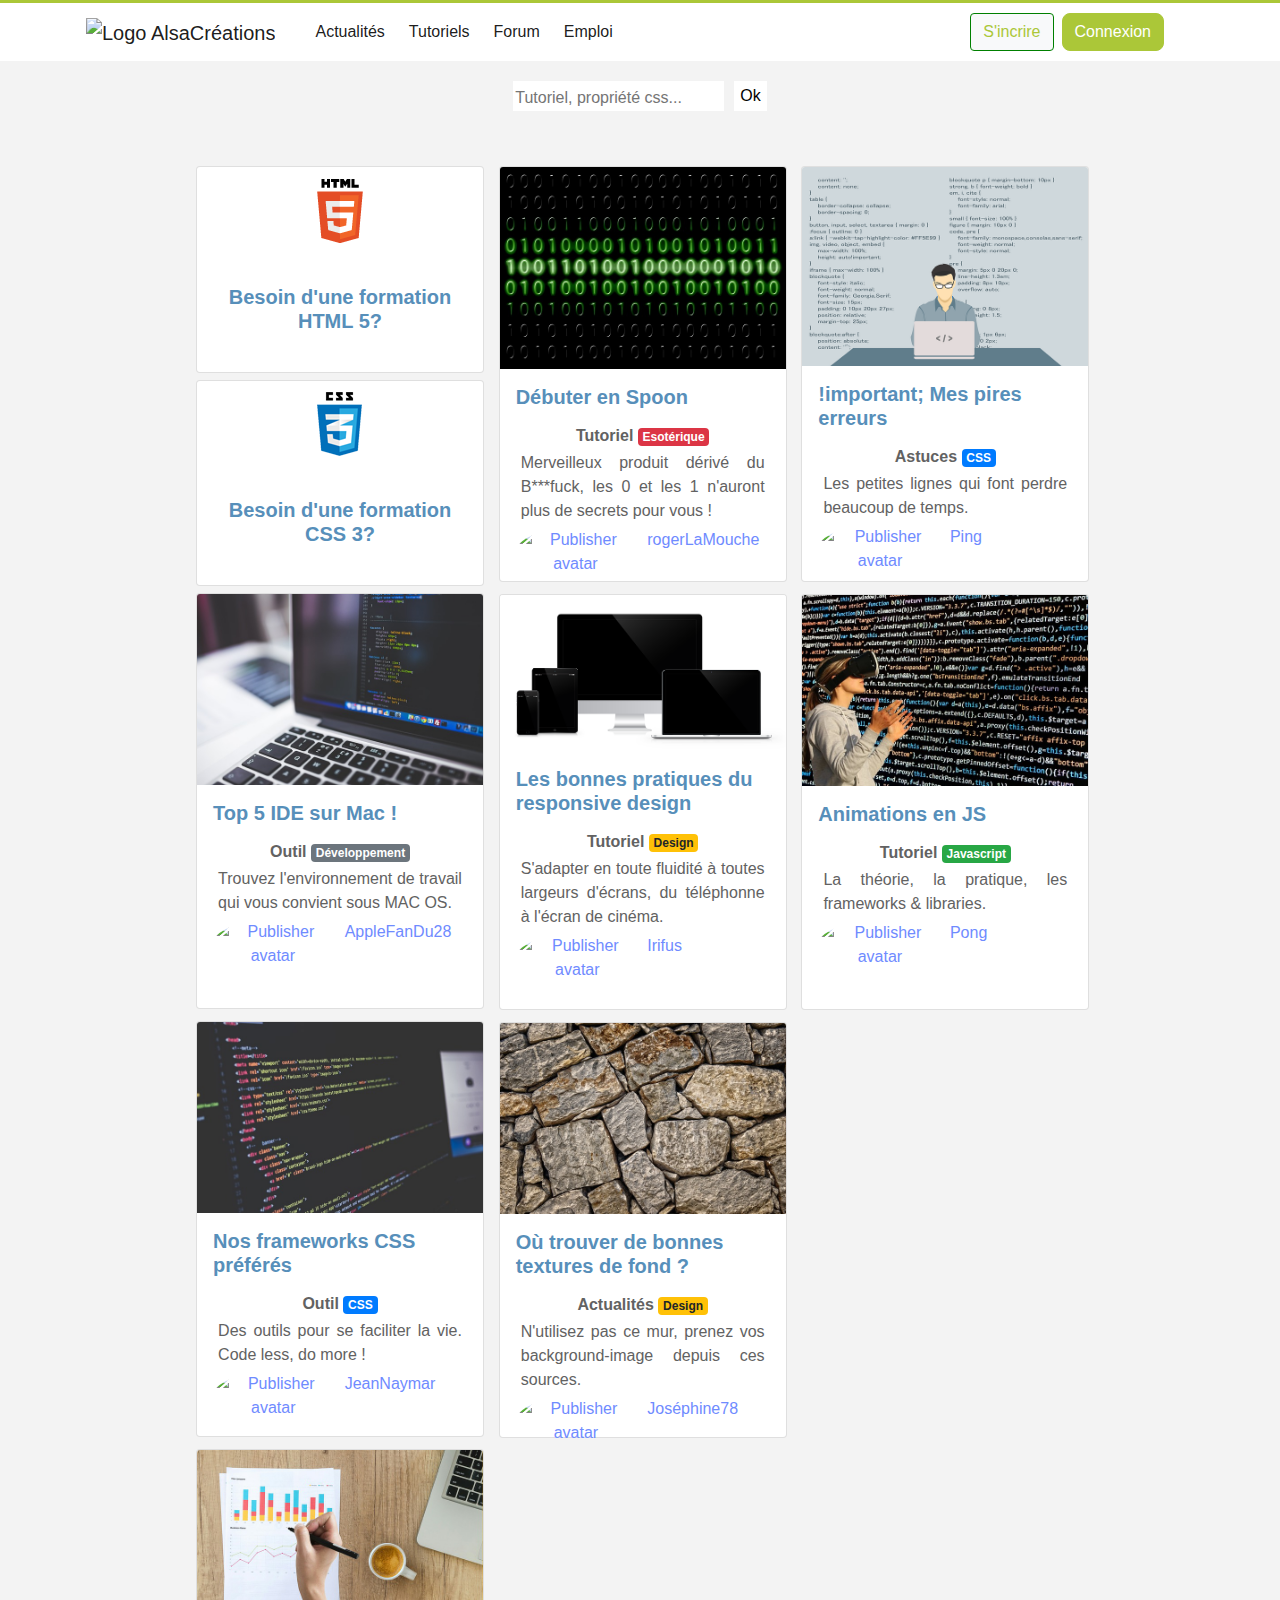
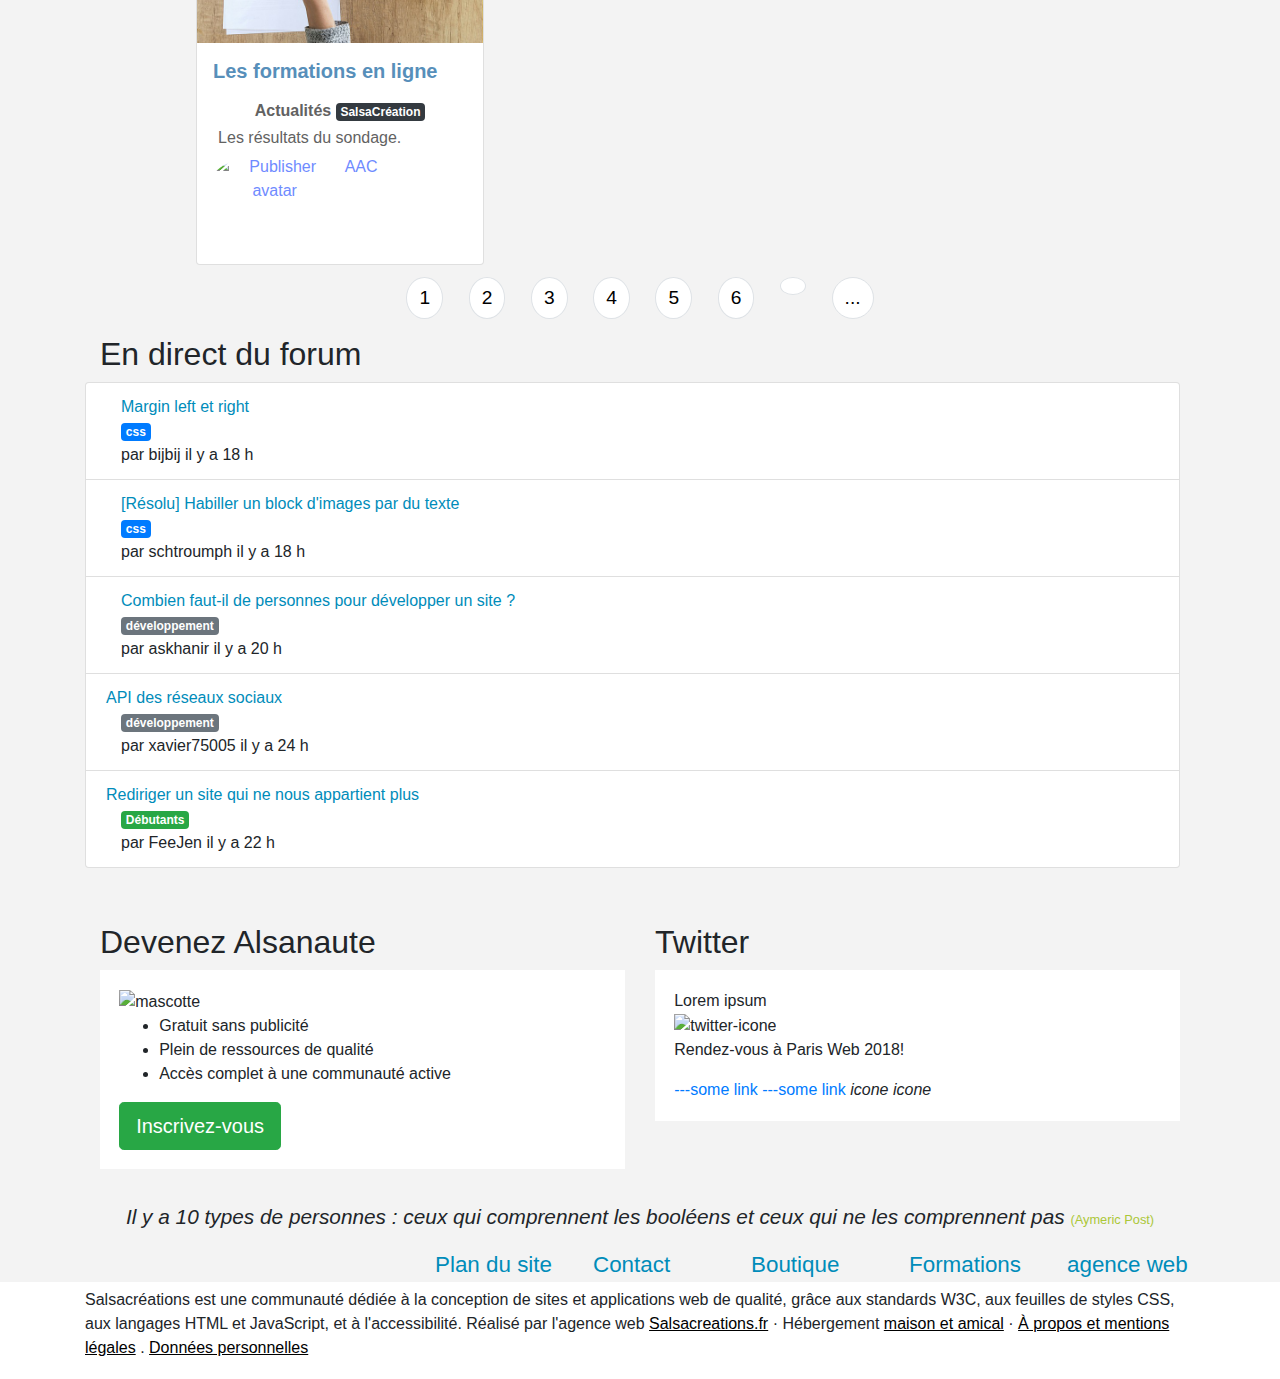
==== commit ead51d84: "Amélioration de la pagination" ====
--- a/index.html
+++ b/index.html
@@ -1,545 +1,538 @@
 <!DOCTYPE html>
-<html>
-  <head>
-      <title>SalsaCréation : web, tutoriels</title>
-      <meta charset="utf-8" />
-      <meta name="viewport" content="width=device-width, initial-scale=1" />
-      <link rel="stylesheet" href="https://use.fontawesome.com/releases/v5.3.1/css/all.css" integrity="sha384-mzrmE5qonljUremFsqc01SB46JvROS7bZs3IO2EmfFsd15uHvIt+Y8vEf7N7fWAU" crossorigin="anonymous">
-      <link rel="stylesheet" href="https://stackpath.bootstrapcdn.com/bootstrap/4.1.3/css/bootstrap.min.css" type="text/css" />
-      <link rel="stylesheet" href="./css/style.css" type="text/css" />
-  </head>
-
-  <body>
-    <header>
-		  <div id="head" class="container">
-      <!-- Logo + liens de navigations + compte -->
-      <nav class="navbar navbar-expand-md navbar-light">
-        <a href="#" class="navbar-brand">
-            <img src="https://cdn.alsacreations.net/css/img/logo-alsacreations.svg" width="157" alt="Logo AlsaCréations" id="logo" />
-        </a>
-
-        <button class="navbar-toggler" type="button" data-toggle="collapse" data-target="#navbarSupportedContent" aria-controls="navbarSupportedContent" aria-expanded="false" aria-label="Toggle navigation">
-            <span class="navbar-toggler-icon"></span>
-        </button>
-
-        <div id="navbarSupportedContent" class="collapse navbar-collapse">
-          <ul class="navbar-nav mr-auto">
-              <li class="nav-item active">
-                  <a href="#" class="nav-link"><span class="fa fa-home" aria-hidden="true"></span>Actualités</a>
-              </li>
-
-              <li class="nav-item active">
-                  <a href="#" class="nav-link"><span class="fa fa-angle-left" aria-hidden="true"></span><span class="fa fa-angle-right" aria-hidden="true"></span>Tutoriels</a>
-              </li>
-
-              <li class="nav-item active">
-                  <a href="#" class="nav-link"><span class="far fa-comments" aria-hidden="true"></span>Forum</a>
-              </li>
-
-              <li class="nav-item active">
-                  <a href="#" class="nav-link"><span class="far fa-id-card" aria-hidden="true"></span>Emploi</a>
-              </li>
-          </ul>
-
-          <form class="form-inline">
-              <a href="register.html"><button id="inscription" class="btn btn-light">S'incrire</button></a>
-              <button id="connexion" class="btn btn-success">Connexion</button>
-          </form>
-        </div>
-      </nav>
-		</div>
-	</header>
-
-      <div id="main" class="container">
-
-
-              <!-- Contenu dynamique variables en fonction de la page -->
-              <!--
-                  Responsive :
-                      990px de large = grand écrans -> 3 articles
-                      de 545px à 989px de large = écrans moyens -> 2 articles
-                      de 544 à moins = écrans petits -> 1 article
-              -->
-
-              <!-- Barre de recherche visible sur la plupart des pages-->
-
-              <!--
-                  Articles de tailles égales quelque soit la disposition
-                      - Une image en-tête
-                      - Un titre
-                      - Une description partielle de l'article
-                      - Le profil (réduit) de son auteur et commentaires
-              -->
-
-          <!-- Barre de recherche -->
-          <div id="search-box" class="row">
-              <div class="input-box">
-                  <span class="search-icon fa fa-search" aria-hidden="true"></span>
-                  <input id="search-bar" type="text" placeholder="Tutoriel, propriété css..." />
-              </div>
-
-              <input id="search-ok" type="submit" value="Ok" />
-          </div>
-
-
-          <div class="card-columns ap-mosaic-container">
-
-
-              <div class="card ap-margin-offset-at-column-start ap-tuto-html-style" style="width: 18rem; height: 12.9rem;">
-                  <a href="#">
-                    <p class="ap-tuto-logo"><img  src="resources/HTML5_Logo_512.png" alt="Logo HTML5"/></p>
-                      <div class="card-body ap-card-body">
-
-                          <h5 class="card-title ap-tuto-logo">Besoin d'une formation HTML 5?</h5>
-                      </div>
-                  </a>
-              </div>
-
-              <div class="card ap-margin-offset-at-column-start" style="width: 18rem; height: 12.9rem;">
-                  <a href="#">
-                    <p class="ap-tuto-logo"><img  src="resources/CSS3_logo_and_wordmark.png" alt="Logo CSS3"/></p>
-                      <div class="card-body ap-card-body">
-                          <h5 class="card-title ap-tuto-logo">Besoin d'une formation CSS 3?</h5>
-
-                      </div>
-                  </a>
-              </div>
-
-              <div class="card" style="width: 18rem; height: 26rem;">
-
-                  <a href="https://esolangs.org/wiki/Spoon" target="_blank">
-                      <img class="card-img-top" src="resources/coding-mac-1853305_640.jpg" alt="Card image cap">
-
-                      <div class="card-body ap-card-body">
-                        <h5 class="card-title">Top 5 IDE sur Mac !</h5>
-                          <div class="ap-cards-tags">
-                            <h6 class="card-text">Outil <span class="badge badge-secondary">Développement</span></h6>
-                          </div>
-                          <p class="card-text">Trouvez l'environnement de travail qui vous convient sous MAC OS.</p>
-
-                              <div class="ap-footer-carte-mosaique ap-lower-card-body">
-                                <div class="ap-just-flex">
-                                  <div><img src="https://via.placeholder.com/25x25" alt="Publisher avatar" class="rounded-circle"></div>
-                                  <p>JeremyBowers</p>
-                              </div>
-
-
-                          </div>
-                          <i class="far fa-comment"></i>
-                      </div>
-                  </a>
-              </div>
-
-              <div class="card" style="width: 18rem; height: 26rem;">
-
-                  <a href="#">
-                      <img class="card-img-top" src="resources/computer-1209641_640.jpg" alt="Card image cap">
-
-                      <div class="card-body ap-card-body">
-                        <h5 class="card-title">Nos frameworks CSS préférés</h5>
-                          <div class="ap-cards-tags">
-                            <h6 class="card-text">Outil <span class="badge badge-primary">CSS</span></h6>
-                          </div>
-                          <p class="card-text">Des outils pour se faciliter la vie. Code less, do more !</p>
-
-                          <div class="ap-footer-carte-mosaique ap-lower-card-body">
-                              <div class="ap-just-flex">
-                                  <div><img src="https://via.placeholder.com/25x25" alt="Publisher avatar" class="rounded-circle"></div>
-                                  <p>JeanNaymar</p>
-                              </div>
-
-
-                          </div>
-                          <i class="far fa-comment"></i>
-                      </div>
-                  </a>
-              </div>
-
-
-              <div class="card" style="width: 18rem; height: 26rem;">
-
-                  <a href="article.html">
-                      <img class="card-img-top" src="resources/artificial-intelligence-3382507_640.jpg" alt="Card image cap">
-
-                      <div class="card-body ap-card-body">
-                        <h5 class="card-title">Les formations en ligne</h5>
-                          <div class="ap-cards-tags">
-                            <h6 class="card-text">Actualités <span class="badge badge-dark">SalsaCréation</span></h6>
-                          </div>
-                          <p class="card-text">Les résultats du sondage.</p>
-
-                          <div class="ap-footer-carte-mosaique ap-lower-card-body">
-                              <div class="ap-just-flex">
-                                  <div><img src="https://via.placeholder.com/25x25" alt="Publisher avatar" class="rounded-circle"></div>
-                                  <p>AAC </p>
-                              </div>
-                          </div>
-                          <i class="far fa-comment"></i>
-                      </div>
-
-                  </a>
-              </div>
-
-
-
-              <div class="card ap-extra-card" style="width: 18rem; height: 26rem;">
-
-                  <a href="https://esolangs.org/wiki/Spoon" target="_blank" rel="noopener noreferrer">
-                      <img class="card-img-top"  src="resources/binary-code-475664_640.jpg" alt="Card image cap">
-
-                      <div class="card-body ap-card-body">
-                        <h5 class="card-title">Débuter en Spoon</h5>
-                          <div class="ap-cards-tags">
-                            <h6 class="card-text">Tutoriel <span class="badge badge-danger">Esotérique</span></h6>
-
-                          </div>
-                          <p class="card-text">Merveilleux produit dérivé du B***fuck, les 0 et les 1 n'auront plus de secrets pour vous !</p>
-
-                          <div class="ap-footer-carte-mosaique ap-lower-card-body">
-                              <div class="ap-just-flex">
-                                  <div><img src="https://via.placeholder.com/25x25" alt="Publisher avatar" class="rounded-circle"></div>
-                                  <p>rogerLaMouche</p>
-                              </div>
-                            </div>
-                              <i class="far fa-comment"></i>
-                          </div>
-
-                  </a>
-              </div>
-
-              <div class="card" style="width: 18rem; height: 26rem;">
-
-                  <a href="#">
-                      <img class="card-img-top" src="resources/imac-1999636_640.png" alt="Card image cap">
-
-                      <div class="card-body ap-card-body">
-                        <h5 class="card-title">Les bonnes pratiques du responsive design</h5>
-                          <div class="ap-cards-tags">
-                            <h6 class="card-text">Tutoriel <span class="badge badge-warning">Design</span></h6>
-                          </div>
-                          <p class="card-text">S'adapter en toute fluidité à toutes largeurs d'écrans, du téléphonne à l'écran de cinéma.</p>
-
-                          <div class="ap-footer-carte-mosaique ap-lower-card-body">
-                              <div class="ap-just-flex">
-                                  <div><img src="https://via.placeholder.com/25x25" alt="Publisher avatar" class="rounded-circle"></div>
-                                  <p>JoeGermuska</p>
-                              </div>
-
-
-                          </div>
-                          <i class="far fa-comment"></i>
-                      </div>
-                  </a>
-              </div>
-
-              <div class="card" style="width: 18rem; height: 26rem;">
-
-                  <a href="#">
-                      <img class="card-img-top" src="resources/stone-3630911_640.jpg" alt="Card image cap">
-
-                      <div class="card-body ap-card-body">
-                        <h5 class="card-title">Où trouver de bonnes textures de fond ?</h5>
-                          <div class="ap-cards-tags">
-                            <h6 class="card-text">Actualités <span class="badge badge-warning">Design</span></h6>
-                          </div>
-                          <p class="card-text">N'utilisez pas ce mur, prenez vos background-image depuis ces sources.</p>
-
-                          <div class="ap-footer-carte-mosaique ap-lower-card-body">
-                              <div class="ap-just-flex">
-                                  <div><img src="https://via.placeholder.com/25x25" alt="Publisher avatar" class="rounded-circle"></div>
-                                  <p>Annabel</p>
-                              </div>
-
-
-                          </div>
-                          <i class="far fa-comment"></i>
-                      </div>
-                  </a>
-              </div>
-
-              <div class="card" style="width: 18rem; height: 26rem;">
-
-                  <a href="#">
-                      <img class="card-img-top" src="resources/programmer-1653351_640.png" alt="Card image cap">
-
-                      <div class="card-body ap-card-body">
-                        <h5 class="card-title">!important; Mes pires erreurs</h5>
-                          <div class="ap-cards-tags">
-                            <h6 class="card-text">Astuces <span class="badge badge-primary">CSS</span></h6>
-                          </div>
-                          <p class="card-text">Les petites lignes qui font perdre beaucoup de temps.</p>
-
-                          <div class="ap-footer-carte-mosaique ap-lower-card-body">
-                              <div class="ap-just-flex">
-                                  <div><img src="https://via.placeholder.com/25x25" alt="Publisher avatar" class="rounded-circle"></div>
-                                  <p>Ping</p>
-                              </div>
-
-                          </div>
-                          <i class="far fa-comment"></i>
-                      </div>
-                  </a>
-              </div>
-
-              <div class="card" style="width: 18rem; height: 26rem;">
-
-                  <a href="#">
-                      <img class="card-img-top" src="resources/cyber-glasses-1938449_640.jpg" alt="Card image cap">
-
-                      <div class="card-body ap-card-body">
-                        <h5 class="card-title">Animations en JS</h5>
-                          <div class="ap-cards-tags">
-                            <h6 class="card-text">Tutoriel <span class="badge badge-success">Javascript</span></h6>
-                          </div>
-                          <p class="card-text">La théorie, la pratique, les frameworks & libraries.</p>
-
-                          <div class="ap-footer-carte-mosaique ap-lower-card-body">
-                              <div class="ap-just-flex">
-                                  <div><img src="https://via.placeholder.com/25x25" alt="Publisher avatar" class="rounded-circle"></div>
-                                  <p>Pong</p>
-                              </div>
-
-                          </div>
-                          <i class="far fa-comment"></i>
-                      </div>
-
-                  </a>
-              </div>
-
-
+<html lang="fr">
+    <head>
+        <title>SalsaCréation : web, tutoriels</title>
+        <meta charset="utf-8" />
+        <meta name="viewport" content="width=device-width, initial-scale=1" />
+        <link rel="stylesheet" href="https://use.fontawesome.com/releases/v5.3.1/css/all.css" integrity="sha384-mzrmE5qonljUremFsqc01SB46JvROS7bZs3IO2EmfFsd15uHvIt+Y8vEf7N7fWAU" crossorigin="anonymous">
+        <link rel="stylesheet" href="https://stackpath.bootstrapcdn.com/bootstrap/4.1.3/css/bootstrap.min.css" type="text/css" />
+        <link rel="stylesheet" href="./css/style.css" type="text/css" />
+    </head>
+
+    <body>
+        <header>
+			<div id="head" class="container">
+                <!-- Logo + liens de navigations + compte -->
+                <nav class="navbar navbar-expand-md navbar-light col-12 row">
+                    <a href="index.html" class="navbar-brand">
+                        <img src="https://cdn.alsacreations.net/css/img/logo-alsacreations.svg" alt="Logo AlsaCréations" id="logo" />
+                    </a>
+
+                    <button class="navbar-toggler" type="button" data-toggle="collapse" data-target="#navbarSupportedContent" aria-controls="navbarSupportedContent" aria-expanded="false" aria-label="Toggle navigation">
+                        <span class="navbar-toggler-icon"></span>
+                    </button>
+
+                    <div id="navbarSupportedContent" class="collapse navbar-collapse ml-3">
+                        <ul class="navbar-nav mr-auto">
+                            <li class="nav-item active mr-2">
+                                <a href="#" class="nav-link"><span class="fa fa-home" aria-hidden="true"></span> Actualités</a>
+                            </li>
+
+                            <li class="nav-item active mr-2">
+                                <a href="#" class="nav-link"><span class="fa fa-angle-left" aria-hidden="true"></span><span class="fa fa-angle-right" aria-hidden="true"></span> Tutoriels</a>
+                            </li>
+
+                            <li class="nav-item active mr-2">
+                                <a href="#" class="nav-link"><span class="far fa-comments" aria-hidden="true"></span> Forum</a>
+                            </li>
+                        
+                            <li class="nav-item active">
+                                <a href="#" class="nav-link"><span class="far fa-id-card" aria-hidden="true"></span> Emploi</a>
+                            </li>
+                        </ul>
+
+                        <form class="form-inline">
+                            <input id="inscription" type="button" class="btn btn-light mr-2" onclick="window.location.href='register.html'" value="S'incrire" />
+                            <button id="connexion" class="btn btn-success">Connexion</button>
+                        </form>
+                    </div>
+                </nav>
+			</div>
+		</header>
+
+        <div id="main" class="container">
+
+                <!-- Contenu dynamique variables en fonction de la page -->
+                <!--
+                    Responsive :
+                        990px de large = grand écrans -> 3 articles
+                        de 545px à 989px de large = écrans moyens -> 2 articles
+                        de 544 à moins = écrans petits -> 1 article
+                -->
+
+                <!-- Barre de recherche visible sur la plupart des pages-->
+
+                <!--
+                    Articles de tailles égales quelque soit la disposition
+                        - Une image en-tête
+                        - Un titre
+                        - Une description partielle de l'article
+                        - Le profil (réduit) de son auteur et commentaires
+                -->
+
+            <!-- Barre de recherche -->
+            <div id="search-box" class="row">
+                <div class="input-box">
+                    <span class="search-icon fa fa-search" aria-hidden="true"></span>
+                    <input id="search-bar" type="text" placeholder="Tutoriel, propriété css..." />
+                </div>
+                
+                <input id="search-ok" type="submit" value="Ok" /> 
             </div>
-
-
-
-              <!-- Navigation pages suivantes -->
-
-              <!-- Pagination -->
-              <nav>
-                  <ul class="pagination justify-content-center">
-                      <li class="page-item"></li>
-                      <li class="page-item">
-                          <a class="page-link" href="#">1</a>
-                      </li>
-                      <li class="page-item"><a class="page-link" href="#">2</a></li>
-                      <li class="page-item"><a class="page-link" href="#">3</a></li>
-                      <li class="page-item"><a class="page-link" href="#">4</a></li>
-                      <li class="page-item"><a class="page-link" href="#">5</a></li>
-                      <li class="page-item"><a class="page-link" href="#">6</a></li>
-                      <li class="page-item"><a class="page-link" href="#"><span class="fa fa-chevron-right" aria-hidden="true"></span></a></li>
-                      <li class="page-item"><a class="page-link" href="#">...</a></li>
-                      <li class="page-item"></li>
-                  </ul>
-              </nav>
-
-              <!-- Aperçu du forum -->
-
-
-          <!-- Contenu dynamique variables en fonction de la page -->
-          <!--
-              Responsive :
-                  990px de large = grand écrans -> 3 articles
-                  de 545px à 989px de large = écrans moyens -> 2 articles
-                  de 544 à moins = écrans petits -> 1 article
-          -->
-
-          <!-- Barre de recherche visible sur la plupart des pages-->
-
-          <!--
-              Articles de tailles égales quelque soit la disposition
-                  - Une image en-tête
-                  - Un titre
-                  - Une description partielle de l'article
-                  - Le profil (réduit) de son auteur et commentaires
-          -->
-
-          <!-- Navigation pages suivantes -->
-
-
-
-          <!-- Aside (forum, twitter) -->
-
-
-
-          <aside>
-              <section>
-                  <div class="container container-forum">
-
-                      <h2>En direct du forum </h2>
-
-                              <!-- bootstrap -->
-
-                      <ul class="list-group container ">
-                          <li class="list-group-item row ">
-                              <div>
-                                  <span class="forum-topic col-xs-12 col-sm-12 col-md-6 col-lg-4 col-xl-4"> Margin left et right </span>
-                              </div>
-
-                              <div class="badge-container col-xs-2 col-sm-1 col-md-1 col-lg-1 col-xl-1">
-                                  <span class="badge badge-primary ">css</span>
-                              </div>
-
-                              <div>
-                                  <span class="col-xs-12 col-sm-12 col-md-6 col-lg-4 col-xl-4"> par bijbij il y a 18 h</span>
-                              </div>
-
-                          </li>
-
-                          <li class="list-group-item row">
-                              <div>
-                              <span class="forum-topic col-xs-12 col-sm-12 col-md-6 col-lg-4 col-xl-4">[Résolu] Habiller un block d'images par du texte </span>
-                              </div>
-                              <div class="badge-container col-xs-2 col-sm-1 col-md-1 col-lg-1 col-xl-1">
-                                  <span class="badge badge-primary ">css</span>
-                              </div>
-                              <span class="col-xs-12 col-sm-12 col-md-6 col-lg-4 col-xl-4">par schtroumph il y a 18 h</span>
-                          </li>
-
-
-                          <li class="list-group-item row">
-                              <div>
-                                  <span class="forum-topic col-xs-12 col-sm-12 col-md-6 col-lg-4 col-xl-4"> Combien faut-il de personnes pour développer un site ?</span>
-                              </div>
-                              <div class="badge-container col-xs-2 col-sm-1 col-md-1 col-lg-1 col-xl-1">
-                                  <span class="badge badge-secondary">développement</span>
-                              </div>
-                              <span class="col-xs-12 col-sm-12 col-md-6 col-lg-4 col-xl-4"> par askhanir il y a 20 h</span>
-                          </li>
-
-
-                          <li class="list-group-item row">
-                              <div>
-                                  <span class="forum-topic">API des réseaux sociaux</span>
-                              </div>
-                              <div class="badge-container col-xs-2 col-sm-1 col-md-1 col-lg-1 col-xl-1">
-                                  <span class="badge badge-secondary">développement</span>
-                              </div>
-                              <span class="col-xs-12 col-sm-12 col-md-6 col-lg-4 col-xl-4">par xavier75005 il y a 24 h</span>
-                          </li>
-
-                          <li class="list-group-item row">
-                              <div>
-                                  <span class="forum-topic"> Rediriger un site qui ne nous appartient plus</span>
-                              </div>
-                              <div class="badge-container col-xs-2 col-sm-1 col-md-1 col-lg-1 col-xl-1">
-                                  <span class="badge badge-success">Débutants</span>
-                              </div>
-                              <span class="col-xs-12 col-sm-12 col-md-6 col-lg-4 col-xl-4">par FeeJen il y a 22 h</span>
-                          </li>
-                      </ul>
+            
+
+            <div class="card-columns ap-mosaic-container">
+
+
+                    <div class="card ap-margin-offset-at-column-start ap-tuto-html-style" style="width: 18rem; height: 12.9rem;">
+                        <a href="#">
+                          <p class="ap-tuto-logo"><img  src="resources/HTML5_Logo_512.png" alt="Logo HTML5"/></p>
+                            <div class="card-body ap-card-body">
+    
+                                <h5 class="card-title ap-tuto-logo">Besoin d'une formation HTML 5?</h5>
+                            </div>
+                        </a>
+                    </div>
+    
+                    <div class="card ap-margin-offset-at-column-start" style="width: 18rem; height: 12.9rem;">
+                        <a href="#">
+                          <p class="ap-tuto-logo"><img  src="resources/CSS3_logo_and_wordmark.png" alt="Logo CSS3"/></p>
+                            <div class="card-body ap-card-body">
+                                <h5 class="card-title ap-tuto-logo">Besoin d'une formation CSS 3?</h5>
+    
+                            </div>
+                        </a>
+                    </div>
+    
+                    <div class="card" style="width: 18rem; height: 26rem;">
+    
+                        <a href="https://esolangs.org/wiki/Spoon">
+                            <img class="card-img-top" src="resources/coding-mac-1853305_640.jpg" alt="Card image cap">
+    
+                            <div class="card-body ap-card-body">
+                              <h5 class="card-title">Top 5 IDE sur Mac !</h5>
+                                <div class="ap-cards-tags">
+                                  <h6 class="card-text">Outil <span class="badge badge-secondary">Développement</span></h6>
+                                </div>
+                                <p class="card-text">Trouvez l'environnement de travail qui vous convient sous MAC OS.</p>
+    
+                                <div class="ap-footer-carte-mosaique">
+                                    <div class="ap-just-flex">
+                                        <div><img src="https://via.placeholder.com/25x25" alt="Publisher avatar" class="rounded-circle"></div>
+                                        <p>AppleFanDu28</p>
+                                    </div>
+    
+                                    <i class="far fa-comment"></i>
+                                </div>
+                            </div>
+                        </a>
+                    </div>
+    
+                    <div class="card" style="width: 18rem; height: 26rem;">
+    
+                        <a href="#">
+                            <img class="card-img-top" src="resources/computer-1209641_640.jpg" alt="Card image cap">
+    
+                            <div class="card-body ap-card-body">
+                              <h5 class="card-title">Nos frameworks CSS préférés</h5>
+                                <div class="ap-cards-tags">
+                                  <h6 class="card-text">Outil <span class="badge badge-primary">CSS</span></h6>
+                                </div>
+                                <p class="card-text">Des outils pour se faciliter la vie. Code less, do more !</p>
+    
+                                <div class="ap-footer-carte-mosaique">
+                                    <div class="ap-just-flex">
+                                        <div><img src="https://via.placeholder.com/25x25" alt="Publisher avatar" class="rounded-circle"></div>
+                                        <p>JeanNaymar</p>
+                                    </div>
+    
+                                    <i class="far fa-comment"></i>
+                                </div>
+                            </div>
+                        </a>
+                    </div>
+    
+    
+                    <div class="card" style="width: 18rem; height: 26rem;">
+
+                        <a href="article.html">
+                            <img class="card-img-top" src="resources/artificial-intelligence-3382507_640.jpg" alt="Card image cap">
+    
+                            <div class="card-body ap-card-body">
+                              <h5 class="card-title">Les formations en ligne</h5>
+                                <div class="ap-cards-tags">
+                                  <h6 class="card-text">Actualités <span class="badge badge-dark">SalsaCréation</span></h6>
+                                </div>
+                                <p class="card-text">Les résultats du sondage.</p>
+    
+                                <div class="ap-footer-carte-mosaique">
+                                    <div class="ap-just-flex">
+                                        <div><img src="https://via.placeholder.com/25x25" alt="Publisher avatar" class="rounded-circle"></div>
+                                        <p>AAC</p>
+                                    </div>
+    
+                                    <i class="far fa-comment"></i>
+                                </div>
+                            </div>
+                        </a>
+                    </div>
+    
+    
+    
+                    <div class="card ap-extra-card" style="width: 18rem; height: 26rem;">
+    
+                        <a href="https://esolangs.org/wiki/Spoon">
+                            <img class="card-img-top" src="resources/binary-code-475664_640.jpg" alt="Card image cap">
+    
+                            <div class="card-body ap-card-body">
+                              <h5 class="card-title">Débuter en Spoon</h5>
+                                <div class="ap-cards-tags">
+                                  <h6 class="card-text">Tutoriel <span class="badge badge-danger">Esotérique</span></h6>
+    
+                                </div>
+                                <p class="card-text">Merveilleux produit dérivé du B***fuck, les 0 et les 1 n'auront plus de secrets pour vous !</p>
+    
+                                <div class="ap-footer-carte-mosaique">
+                                    <div class="ap-just-flex">
+                                        <div><img src="https://via.placeholder.com/25x25" alt="Publisher avatar" class="rounded-circle"></div>
+                                        <p>rogerLaMouche</p>
+                                    </div>
+    
+                                    <i class="far fa-comment"></i>
+                                </div>
+                            </div>
+                        </a>
+                    </div>
+    
+                    <div class="card" style="width: 18rem; height: 26rem;">
+    
+                        <a href="#">
+                            <img class="card-img-top" src="resources/imac-1999636_640.png" alt="Card image cap">
+    
+                            <div class="card-body ap-card-body">
+                              <h5 class="card-title">Les bonnes pratiques du responsive design</h5>
+                                <div class="ap-cards-tags">
+                                  <h6 class="card-text">Tutoriel <span class="badge badge-warning">Design</span></h6>
+                                </div>
+                                <p class="card-text">S'adapter en toute fluidité à toutes largeurs d'écrans, du téléphonne à l'écran de cinéma.</p>
+    
+                                <div class="ap-footer-carte-mosaique">
+                                    <div class="ap-just-flex">
+                                        <div><img src="https://via.placeholder.com/25x25" alt="Publisher avatar" class="rounded-circle"></div>
+                                        <p>Irifus</p>
+                                    </div>
+    
+                                    <i class="far fa-comment"></i>
+                                </div>
+                            </div>
+                        </a>
+                    </div>
+    
+                    <div class="card" style="width: 18rem; height: 26rem;">
+    
+                        <a href="#">
+                            <img class="card-img-top" src="resources/stone-3630911_640.jpg" alt="Card image cap">
+    
+                            <div class="card-body ap-card-body">
+                              <h5 class="card-title">Où trouver de bonnes textures de fond ?</h5>
+                                <div class="ap-cards-tags">
+                                  <h6 class="card-text">Actualités <span class="badge badge-warning">Design</span></h6>
+                                </div>
+                                <p class="card-text">N'utilisez pas ce mur, prenez vos background-image depuis ces sources.</p>
+    
+                                <div class="ap-footer-carte-mosaique">
+                                    <div class="ap-just-flex">
+                                        <div><img src="https://via.placeholder.com/25x25" alt="Publisher avatar" class="rounded-circle"></div>
+                                        <p>Joséphine78</p>
+                                    </div>
+    
+                                    <i class="far fa-comment"></i>
+                                </div>
+                            </div>
+                        </a>
+                    </div>
+    
+                    <div class="card" style="width: 18rem; height: 26rem;">
+    
+                        <a href="#">
+                            <img class="card-img-top" src="resources/programmer-1653351_640.png" alt="Card image cap">
+    
+                            <div class="card-body ap-card-body">
+                              <h5 class="card-title">!important; Mes pires erreurs</h5>
+                                <div class="ap-cards-tags">
+                                  <h6 class="card-text">Astuces <span class="badge badge-primary">CSS</span></h6>
+                                </div>
+                                <p class="card-text">Les petites lignes qui font perdre beaucoup de temps.</p>
+    
+                                <div class="ap-footer-carte-mosaique">
+                                    <div class="ap-just-flex">
+                                        <div><img src="https://via.placeholder.com/25x25" alt="Publisher avatar" class="rounded-circle"></div>
+                                        <p>Ping</p>
+                                    </div>
+    
+                                    <i class="far fa-comment"></i>
+                                </div>
+                            </div>
+                        </a>
+                    </div>
+    
+                    <div class="card" style="width: 18rem; height: 26rem;">
+    
+                        <a href="#">
+                            <img class="card-img-top" src="resources/cyber-glasses-1938449_640.jpg" alt="Card image cap">
+    
+                            <div class="card-body ap-card-body">
+                              <h5 class="card-title">Animations en JS</h5>
+                                <div class="ap-cards-tags">
+                                  <h6 class="card-text">Tutoriel <span class="badge badge-success">Javascript</span></h6>
+                                </div>
+                                <p class="card-text">La théorie, la pratique, les frameworks & libraries.</p>
+    
+                                <div class="ap-footer-carte-mosaique">
+                                    <div class="ap-just-flex">
+                                        <div><img src="https://via.placeholder.com/25x25" alt="Publisher avatar" class="rounded-circle"></div>
+                                        <p>Pong</p>
+                                    </div>
+    
+                                    <i class="far fa-comment"></i>
+                                </div>
+                            </div>
+                        </a>
+                    </div>
+    
+    
                   </div>
-              </section>
-
-              <section>
-                  <div class="container container-alsanautes-twitter">
-                      <div class="row ">
-
-                          <div class=" col-12 col-sm-12 col-md-6 col-lg-6 col-xl-6">
-
-                              <h2>Devenez Alsanaute</h2>
-
-                              <div class="alsanautes">
-
-                                  <img class="mascotte-container" src= "https://www.alsacreations.com/xmedia/pictos/alsacreatures/funny.png" alt="mascotte" height="130"/>
-
-                                  <ol>
-                                      <li>Gratuit sans publicité</li>
-                                      <li> Plein de ressources de qualité</li>
-                                      <li> Accès complet à une communauté active</li>
-                                  </ol>
-
-                                  <button type="button" class="btn btn-success btn-lg">Inscrivez-vous</button>
-                              </div>
-                          </div>
-
-
-                          <div class="col-12 col-sm-12 col-md-6 col-lg-6 col-xl-6">
-                              <h2>Twitter</h2>
-
-                              <div class="twitter">
-                                  <div class="tweet">
-                                      <span>Lorem ipsum</span>
-                                  </div>
-
-                                  <div class="twitter-icone-container">
-                                          <img src="https://help.twitter.com/content/dam/help-twitter/brand/logo.png" alt="twitter-icone"  width="150"/>
-                                  </div>
-
-                                  <p>Rendez-vous à Paris Web 2018!</p>
-
-                                  <div>
-
-                                      <a href="https://t.co/ftJDr0H9HB">---some link</a>
-                                      <a href="https://t.co/TJaE8RbHEg">---some link</a>
-                                      <i>icone</i>
-                                      <i>icone</i>
-                                  </div>
-                              </div>
-                          </div>
-                      </div>
-                  </div>
-              </section>
-          </aside>
-
-              <!-- Citation -->
-          <blockquote id="citation" class="blockquote text-center">
-              <cite>
-                  <sup><span class="fa fa-quote-left" aria-hidden="true"></span></sup>
-                      Citation
-                  <sup><span class="fa fa-quote-right" aria-hidden="true"></span></sup>
-              </cite>
-
-              <span id="citation-auteur">(Auteur)</span>
-          </blockquote>
-
-          <!-- Liens externes -->
-          <div id="contacts" class="row">
-              <div id="contacts-logo" class="col-lg-4 col-12 row">
-                  <div class="col">
-                      <span class="fab fa-github" aria-hidden="true"></span>
-                  </div>
-
-                  <div class="col">
-                      <span class="fab fa-google-plus" aria-hidden="true"></span>
-                  </div>
-
-                  <div class="col">
-                      <span class="fab fa-facebook-f" aria-hidden="true"></span>
-                  </div>
-
-                  <div class="col">
-                      <span class="fab fa-twitter" aria-hidden="true"></span>
-                  </div>
-
-                  <div class="col">
-                      <span class="fa fa-rss" aria-hidden="true"></span>
-                  </div>
-              </div>
-
-              <a href="#" class="col">Plan du site</a>
-              <a href="#" class="col">Contact</a>
-              <a href="#" class="col">Boutique</a>
-              <a href="#" class="col">Formations</a>
-              <a href="#" class="col">agence web</a>
-          </div>
-      </div> <!-- fermeture de la div "main" -->
-
-      <footer>
-		<!-- Mentions légales -->
-		<div class="container">
-			<p>
-				Salsacréations est une communauté dédiée à la conception de sites et applications web de qualité, grâce aux standards W3C, aux feuilles de styles CSS, aux langages HTML et JavaScript, et à l'accessibilité.
-				Réalisé par l'agence web
-				<a href="#">Salsacreations.fr</a>
-				· Hébergement <a href="#">maison et amical</a>
-				· <a href="#">À propos et mentions légales</a>
-				. <a href="#">Données personnelles</a>
-			</p>
-		</div>
-      </footer>
-
-  <script src="https://code.jquery.com/jquery-3.3.1.slim.min.js" integrity="sha384-q8i/X+965DzO0rT7abK41JStQIAqVgRVzpbzo5smXKp4YfRvH+8abtTE1Pi6jizo" crossorigin="anonymous"></script>
-  <script src="https://cdnjs.cloudflare.com/ajax/libs/popper.js/1.14.3/umd/popper.min.js" integrity="sha384-ZMP7rVo3mIykV+2+9J3UJ46jBk0WLaUAdn689aCwoqbBJiSnjAK/l8WvCWPIPm49" crossorigin="anonymous"></script>
-  <script src="https://stackpath.bootstrapcdn.com/bootstrap/4.1.3/js/bootstrap.min.js" integrity="sha384-ChfqqxuZUCnJSK3+MXmPNIyE6ZbWh2IMqE241rYiqJxyMiZ6OW/JmZQ5stwEULTy" crossorigin="anonymous"></script>
-
-  </body>
-</html>
+
+
+
+                <!-- Navigation pages suivantes -->
+
+                <!-- Pagination -->
+                <nav>
+                    <ul class="pagination justify-content-center">
+                        <li class="page-item"></li>
+                        <li class="page-item"><a class="page-link" href="#">1</a></li>
+                        <li class="page-item"><a class="page-link" href="#">2</a></li>
+                        <li class="page-item"><a class="page-link" href="#">3</a></li>
+                        <li class="page-item"><a class="page-link" href="#">4</a></li>
+                        <li class="page-item"><a class="page-link" href="#">5</a></li>
+                        <li class="page-item"><a class="page-link" href="#">6</a></li>
+                        <li class="page-item"><a class="page-link" href="#"><span class="fa fa-chevron-right" aria-hidden="true"></span></a></li>
+                        <li class="page-item"><a class="page-link" href="#">...</a></li>
+                        <li class="page-item"></li>
+                    </ul>
+                </nav>
+
+                <!-- Aperçu du forum -->
+
+            
+            <!-- Contenu dynamique variables en fonction de la page -->
+            <!--
+                Responsive : 
+                    990px de large = grand écrans -> 3 articles
+                    de 545px à 989px de large = écrans moyens -> 2 articles
+                    de 544 à moins = écrans petits -> 1 article
+            -->
+            
+            <!-- Barre de recherche visible sur la plupart des pages-->
+            
+            <!-- 
+                Articles de tailles égales quelque soit la disposition
+                    - Une image en-tête
+                    - Un titre
+                    - Une description partielle de l'article
+                    - Le profil (réduit) de son auteur et commentaires
+            -->
+            
+            <!-- Navigation pages suivantes -->
+            
+        
+            
+            <!-- Aside (forum, twitter) -->
+            
+            
+            
+            <aside>
+                <section>
+                    <div class="container container-forum">
+
+                        <h2>En direct du forum </h2>
+                        
+            <!-- *******************bootstrap****************** -->
+                        
+                        <ul class="list-group container ">
+                            <li class="list-group-item row ">
+                                <div>
+                                    <span class="forum-topic col-xs-12 col-sm-12 col-md-6 col-lg-4 col-xl-4"> Margin left et right </span> 
+                                </div>
+
+                                <div class="badge-container col-xs-2 col-sm-1 col-md-1 col-lg-1 col-xl-1">
+                                    <span class="badge badge-primary ">css</span>
+                                </div>   
+
+                                <div>
+                                    <span class="col-xs-12 col-sm-12 col-md-6 col-lg-4 col-xl-4"> par bijbij il y a 18 h</span>
+                                </div>
+                                
+                            </li>
+
+                            <li class="list-group-item row">
+                                <div>
+                                <span class="forum-topic col-xs-12 col-sm-12 col-md-6 col-lg-4 col-xl-4">[Résolu] Habiller un block d'images par du texte </span>
+                                </div>
+                                <div class="badge-container col-xs-2 col-sm-1 col-md-1 col-lg-1 col-xl-1">
+                                    <span class="badge badge-primary ">css</span>
+                                </div>
+                                <span class="col-xs-12 col-sm-12 col-md-6 col-lg-4 col-xl-4">par schtroumph il y a 18 h</span>
+                            </li>
+
+
+                            <li class="list-group-item row"> 
+                                <div>
+                                    <span class="forum-topic col-xs-12 col-sm-12 col-md-6 col-lg-4 col-xl-4"> Combien faut-il de personnes pour développer un site ?</span>
+                                </div>
+                                <div class="badge-container col-xs-2 col-sm-1 col-md-1 col-lg-1 col-xl-1">
+                                    <span class="badge badge-secondary">développement</span>
+                                </div>       
+                                <span class="col-xs-12 col-sm-12 col-md-6 col-lg-4 col-xl-4"> par askhanir il y a 20 h</span>
+                            </li>
+
+
+                            <li class="list-group-item row">
+                                <div>
+                                    <span class="forum-topic">API des réseaux sociaux</span>
+                                </div>   
+                                <div class="badge-container col-xs-2 col-sm-1 col-md-1 col-lg-1 col-xl-1">
+                                    <span class="badge badge-secondary">développement</span>
+                                </div>
+                                <span class="col-xs-12 col-sm-12 col-md-6 col-lg-4 col-xl-4">par xavier75005 il y a 24 h</span> 
+                            </li>
+
+                            <li class="list-group-item row">
+                                <div>
+                                    <span class="forum-topic"> Rediriger un site qui ne nous appartient plus</span>
+                                </div>
+                                <div class="badge-container col-xs-2 col-sm-1 col-md-1 col-lg-1 col-xl-1">
+                                    <span class="badge badge-success">Débutants</span>
+                                </div>
+                                <span class="col-xs-12 col-sm-12 col-md-6 col-lg-4 col-xl-4">par FeeJen il y a 22 h</span>
+                            </li>
+                        </ul>
+                    </div>
+                </section>          
+                
+                <section>
+                    <div class="container container-alsanautes-twitter">
+                        <div class="row "> 
+
+                            <div class=" col-12 col-sm-12 col-md-6 col-lg-6 col-xl-6">
+                                
+                                <h2>Devenez Alsanaute</h2>
+
+                                <div class="alsanautes">
+                                    
+                                    <img class="mascotte-container" src= "https://www.alsacreations.com/xmedia/pictos/alsacreatures/funny.png" alt="mascotte" height="130"/>
+                                    
+                                    <ul class="fa-ul">
+                                        <li><i class="fa-li fa fa-check"></i>Gratuit sans publicité</li>
+                                        <li><i class="fa-li fa fa-check"></i>Plein de ressources de qualité</li>
+                                        <li><i class="fa-li fa fa-check"></i>Accès complet à une communauté active</li>
+                                    </ul>
+
+                                    <input type="button" class="btn btn-success btn-lg" onclick="window.location.href='register.html'" value="Inscrivez-vous" />
+                                </div>
+                            </div>
+                
+                                
+                            <div class="col-12 col-sm-12 col-md-6 col-lg-6 col-xl-6">
+                                <h2>Twitter</h2>
+
+                                <div class="twitter">
+                                    <div class="tweet">
+                                        <span>Lorem ipsum</span>
+                                    </div>
+
+                                    <div class="twitter-icone-container">
+                                            <img src="https://help.twitter.com/content/dam/help-twitter/brand/logo.png" alt="twitter-icone" id="logo-twitter"/>  
+                                    </div>
+
+                                    <p>Rendez-vous à Paris Web 2018!</p>
+
+                                    <div>
+
+                                        <a href="https://t.co/ftJDr0H9HB">---some link</a>
+                                        <a href="https://t.co/TJaE8RbHEg">---some link</a>
+                                        <i>icone</i>
+                                        <i>icone</i>
+                                    </div>       
+                                </div>
+                            </div>   
+                        </div>    
+                    </div>                
+                </section>  
+            </aside>
+
+            
+            <!-- Citation -->
+            <blockquote id="citation" class="blockquote text-center">
+                <cite>
+                    <sup><span class="fa fa-quote-left" aria-hidden="true"></span></sup>
+                        Il y a 10 types de personnes : ceux qui comprennent les booléens et ceux qui ne les comprennent pas
+                    <sup><span class="fa fa-quote-right" aria-hidden="true"></span></sup>
+                </cite>
+
+                <span id="citation-auteur">(Aymeric Post)</span>
+            </blockquote>
+
+            <!-- Liens externes -->
+            <div id="contacts" class="row">
+                <div id="contacts-logo" class="col-lg-4 col-12 row">
+                    <div class="col">
+                        <span class="fab fa-github" aria-hidden="true"></span>
+                    </div>
+        
+                    <div class="col">
+                        <span class="fab fa-google-plus" aria-hidden="true"></span>
+                    </div>
+        
+                    <div class="col">
+                        <span class="fab fa-facebook-f" aria-hidden="true"></span>
+                    </div>
+        
+                    <div class="col">
+                        <span class="fab fa-twitter" aria-hidden="true"></span>
+                    </div>
+        
+                    <div class="col">
+                        <span class="fa fa-rss" aria-hidden="true"></span>
+                    </div>
+                </div>
+        
+                <a href="#" class="col">Plan du site</a>
+                <a href="#" class="col">Contact</a>
+                <a href="#" class="col">Boutique</a>
+                <a href="#" class="col">Formations</a>
+                <a href="#" class="col">agence web</a>
+            </div>
+        </div> <!-- fermeture de la div "main" -->
+        
+        <footer>
+			<!-- Mentions légales -->
+			<div class="container">
+				<p>
+					Salsacréations est une communauté dédiée à la conception de sites et applications web de qualité, grâce aux standards W3C, aux feuilles de styles CSS, aux langages HTML et JavaScript, et à l'accessibilité. 
+					Réalisé par l'agence web 
+					<a href="#">Salsacreations.fr</a> 
+					· Hébergement <a href="#">maison et amical</a> 
+					· <a href="#">À propos et mentions légales</a>
+					. <a href="#">Données personnelles</a>
+				</p>
+			</div>
+        </footer>
+
+    <script src="https://code.jquery.com/jquery-3.3.1.slim.min.js" integrity="sha384-q8i/X+965DzO0rT7abK41JStQIAqVgRVzpbzo5smXKp4YfRvH+8abtTE1Pi6jizo" crossorigin="anonymous"></script>
+    <script src="https://cdnjs.cloudflare.com/ajax/libs/popper.js/1.14.3/umd/popper.min.js" integrity="sha384-ZMP7rVo3mIykV+2+9J3UJ46jBk0WLaUAdn689aCwoqbBJiSnjAK/l8WvCWPIPm49" crossorigin="anonymous"></script>
+    <script src="https://stackpath.bootstrapcdn.com/bootstrap/4.1.3/js/bootstrap.min.js" integrity="sha384-ChfqqxuZUCnJSK3+MXmPNIyE6ZbWh2IMqE241rYiqJxyMiZ6OW/JmZQ5stwEULTy" crossorigin="anonymous"></script>
+
+    </body>
+</html>--- a/css/style.css
+++ b/css/style.css
@@ -16,11 +16,18 @@
 header
 {
     background-color : white;
+    border-top : 3px #ABC738 solid;
+}
+
+#logo
+{
+    height : 36px;
+    width : 157px;
 }
 
 header nav
 {
-    font-size : 1.2em;
+    font-size : 1rem;
     /*height : 73px;
     padding-top : 25px;*/
 }
@@ -40,7 +47,7 @@
 
 #incription, #connexion
 {
-    border-radius : 8px;
+    border-radius : 8px; 
     background-color : #ABC738;
     border : 1px solid #ABC738;
 }
@@ -56,7 +63,7 @@
 #inscription
 {
     color : #ABC738;
-    border : 1px solid green;
+    border : 1px solid green; 
 }
 
 /******* Barre de recherche *******/
@@ -75,7 +82,7 @@
 #search-bar
 {
     outline : none;
-    border : none;
+    border : none; 
 }
 
 #search-bar:focus
@@ -86,7 +93,7 @@
 .search-icon
 {
     font-size : 20px;
-    align-self : center;
+    align-self : center; 
 }
 
 #search-ok
@@ -105,20 +112,13 @@
 
   /*----- Mosaïque -----*/
 
-.ap-mosaic-container {
+  .ap-mosaic-container {
     margin: 0%;
     padding: 0%;
     padding-top: 5%;
     padding-left: 10%;
     padding-right: 10%;
 }
-.card{
-    position: relative;
-}
-.ap-card-body {
-  padding: 1rem;
-  padding-bottom: 0.3rem;
-}
 
 .card .ap-tuto-logo {
   text-align: center;
@@ -166,15 +166,9 @@
     color: #6f8bff;
 }
 
-.ap-lower-card-body {
-  position: absolute;
-  bottom: 0;
-}
-
-.card-body i {
-  position: absolute;
-  bottom: 5%;
-  right: 5%;
+.ap-card-body {
+  padding: 1rem;
+  padding-bottom: 0.3rem;
 }
 
 .ap-just-flex {
@@ -227,8 +221,7 @@
 #main .page-link
 {
     border-radius : 100%;
-    margin-right : 10px;
-    font-size : 1.3rem;
+    font-size : 1.2rem;
     color : black;
 }
 
@@ -238,21 +231,28 @@
     color : white;
 }
 
+@media screen and (min-width:576px)
+{
+    #main .page-link
+    {
+        margin-left : 1vw;
+        margin-right : 1vw;
+    }
+}
+
 /*---------/*ASIDE*//*--------*/
 
 
 /*----------/*titres aside*//*-------------*/
 
 aside h4{
-
+    
     font-size: 1.5rem;
-    font-weight: 700;
+    font-weight: 700; 
     padding: 2% 0;
-    /*-- line-height:1.2 em; ERREUR--*/
+    /*line-height:1.2 em;*/
     color: #454545;
-    font-family: Montserrat,Helvetica,Arial,sans-Serif;
-
-
+    font-family: Montserrat,Helvetica,Arial,sans-Serif;    
 }
 
 
@@ -264,13 +264,13 @@
     color:#008cba;
     text-decoration:none;
     margin-top: 0;
-
+        
 }
 
 
 .forum-topic:hover{
     text-decoration: underline;
-
+    
 }
 
 
@@ -284,48 +284,192 @@
 
 
 
-
-/*----------/* A RAJOUTER DANS HEADER : font-family: -apple-system,BlinkMacSystemFont,"Segoe UI",Roboto,Helvetica,Arial,sans-serif;  ---------------*/
+        
+/*----------/* A RAJOUTER DANS HEADER : font-family: -apple-system,BlinkMacSystemFont,"Segoe UI",Roboto,Helvetica,Arial,sans-serif;  ---------------*/ 
 
 
 .container-alsanautes-twitter{
     margin-top:5%;
-
+    
 }
 
 
 .alsanautes{
     background-color: #fff;
-    padding:1.2rem;
+    padding:1.2rem; 
 
 
 }
 
 .twitter{
     background-color: #fff;
-     padding:1.2rem;
-
-
+     padding:1.2rem; 
+}
+
+#logo-twitter
+{
+    width : 150px;
 }
 
 
 .badge-container{
     width:10em;
-
-}
-
-/*
-@media only screen and (max-width:480px)
-{}
-
-
-
-@media only screen and (min-width:481px) and (max-width:989px)
-{}
-*/
-  /*ol{
-  list-style-image:url("https://png.icons8.com/metro/1600/checkmark.png");
-}*/
+   
+}
+
+/*------------------- PAGE ARTICLE ------------------- */
+
+#container-page-article{
+    background-color: #fff;
+    padding:0.8 em;
+    margin-top: 2em;
+    padding-top : 0.5em;
+    font-size : 1.4em;
+    padding-bottom : 0.5em;
+    margin-bottom : 0.5em;
+}
+
+.texte-article div
+{
+    text-align : center;
+}
+
+/*--------bloc gris- resultats sondage----*/
+
+#block-gris-resultats{
+    background-color:#424242;
+    border-radius:0.3em;
+    color:#fff;
+    margin: 1.5em;
+    margin-bottom : 0.5em;
+    padding : 1em;  
+    text-align : center;
+}
+
+#block-gris-resultats a{
+    text-decoration:underline;
+    color:#9E9E9E;
+}
+
+#block-gris-resultats h6{
+    font-family: Montserrat,Helvetica,Arial,sans-Serif;
+    font-size:1.3em;
+    font-weight:bold;
+}
+
+#block-gris-resultats .actualite{
+    font-size:0.6em;
+    text-transform: uppercase;
+    font-weight:bold;
+    /*line-height:-0.9;*/
+}
+
+.tag-alsa {
+    background-color: #fff;
+    color:#37474F;
+    font-size:0.5em;
+    font-weight:bold;
+    border-radius:2px;
+    padding:0.4em;
+    margin-left:2em;
+}
+
+.actualite-tag-alsa{
+    /*display: flex;*/
+    justify-content: center;
+    align-items: center;
+}
+
+.auteur{
+    font-size:0.7em;
+    color:lightgray;
+}
+
+.liens{
+    font-size:0.7em;
+    color:lightgray;
+}
+
+/*-----images et texte----*/
+
+.texte-article p{
+    font-size:1em;
+    border-radius:0.3em;
+    text-align:left;
+    margin-top:0;
+    padding : 1.5em;
+}
+
+.texte-article img {
+    text-align: center;
+}
+    
+.texte-article .source span{
+    color:#008cba;
+    text-decoration: underline;
+}
+
+.texte-article p span{
+    font-weight:bold;
+}
+
+img{
+    text-align: center;
+}
+
+.img-fluid {    
+    /*max-width: 100%;
+    height:auto;*/
+    text-align: center;
+}
+
+/********* Section commentaires (article) ********/
+
+#mascotte
+{
+    height : 180px;
+}
+
+#formulaire-inscription-main
+{
+    background-color : #DDD;
+}
+
+#confirm-form
+{
+    background-color : #ABC738;
+    border : none;
+    font-size : 1.4rem;
+}
+
+#confirm-form:hover
+{
+    background-color : green;
+}
+
+/********* Laisser un commentaire (article) ******/
+
+.erreur
+{
+    color : red;
+    border : 1px solid red;
+    border-radius : 5px;
+}
+
+.date
+{
+    position : absolute;
+    right : 2.5%;
+    top : 0px;
+    font-style : italic;
+    color : grey;
+}
+
+#pas-inscrit
+{
+    text-decoration : none;
+    color : #008CBA;
+}
 
 /******** Citation *******/
 
@@ -360,16 +504,16 @@
 {
     background-color : white;
     padding-top : 0.5%;
-    padding-bottom : 0.2%;
+    padding-bottom : 0.2%; 
 }
 
 footer a
 {
     color : black;
-    text-decoration : underline;
+    text-decoration : underline; 
 }
 
 footer a:hover
 {
     color : black;
-}
+}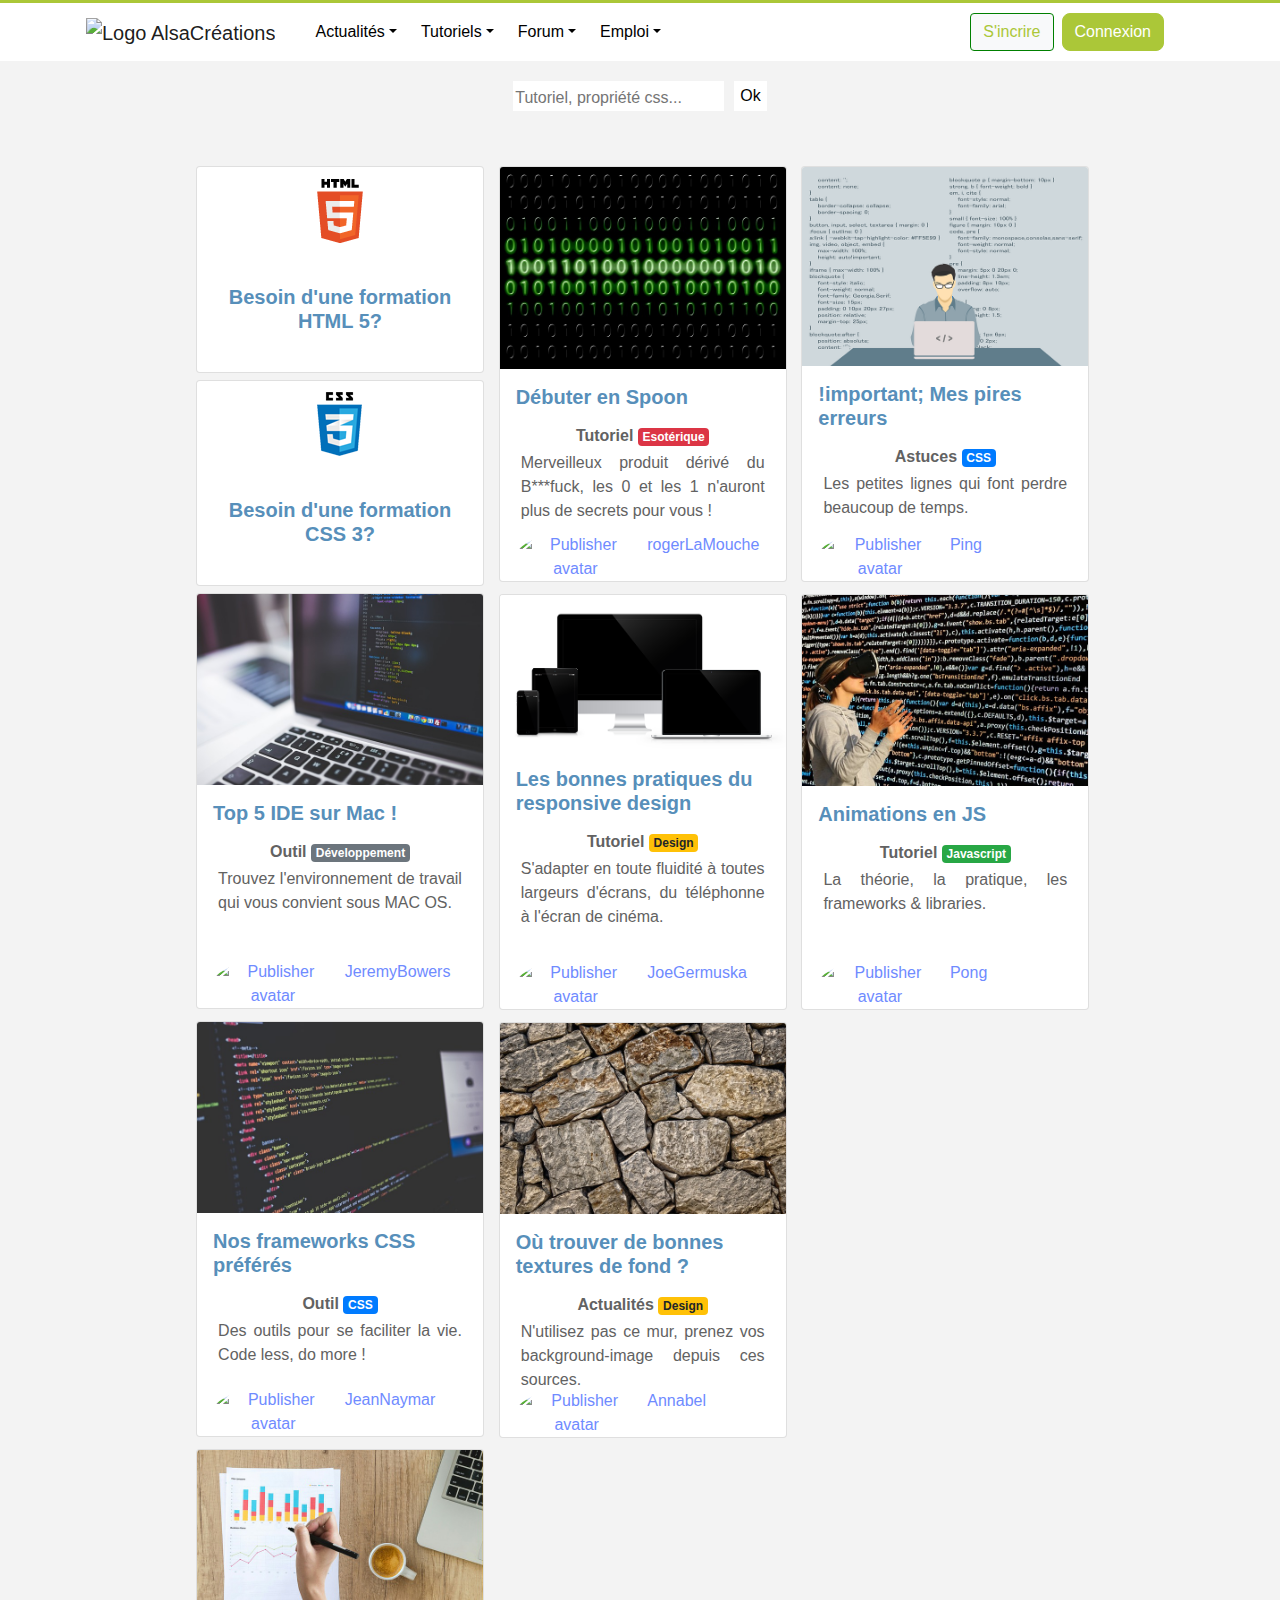
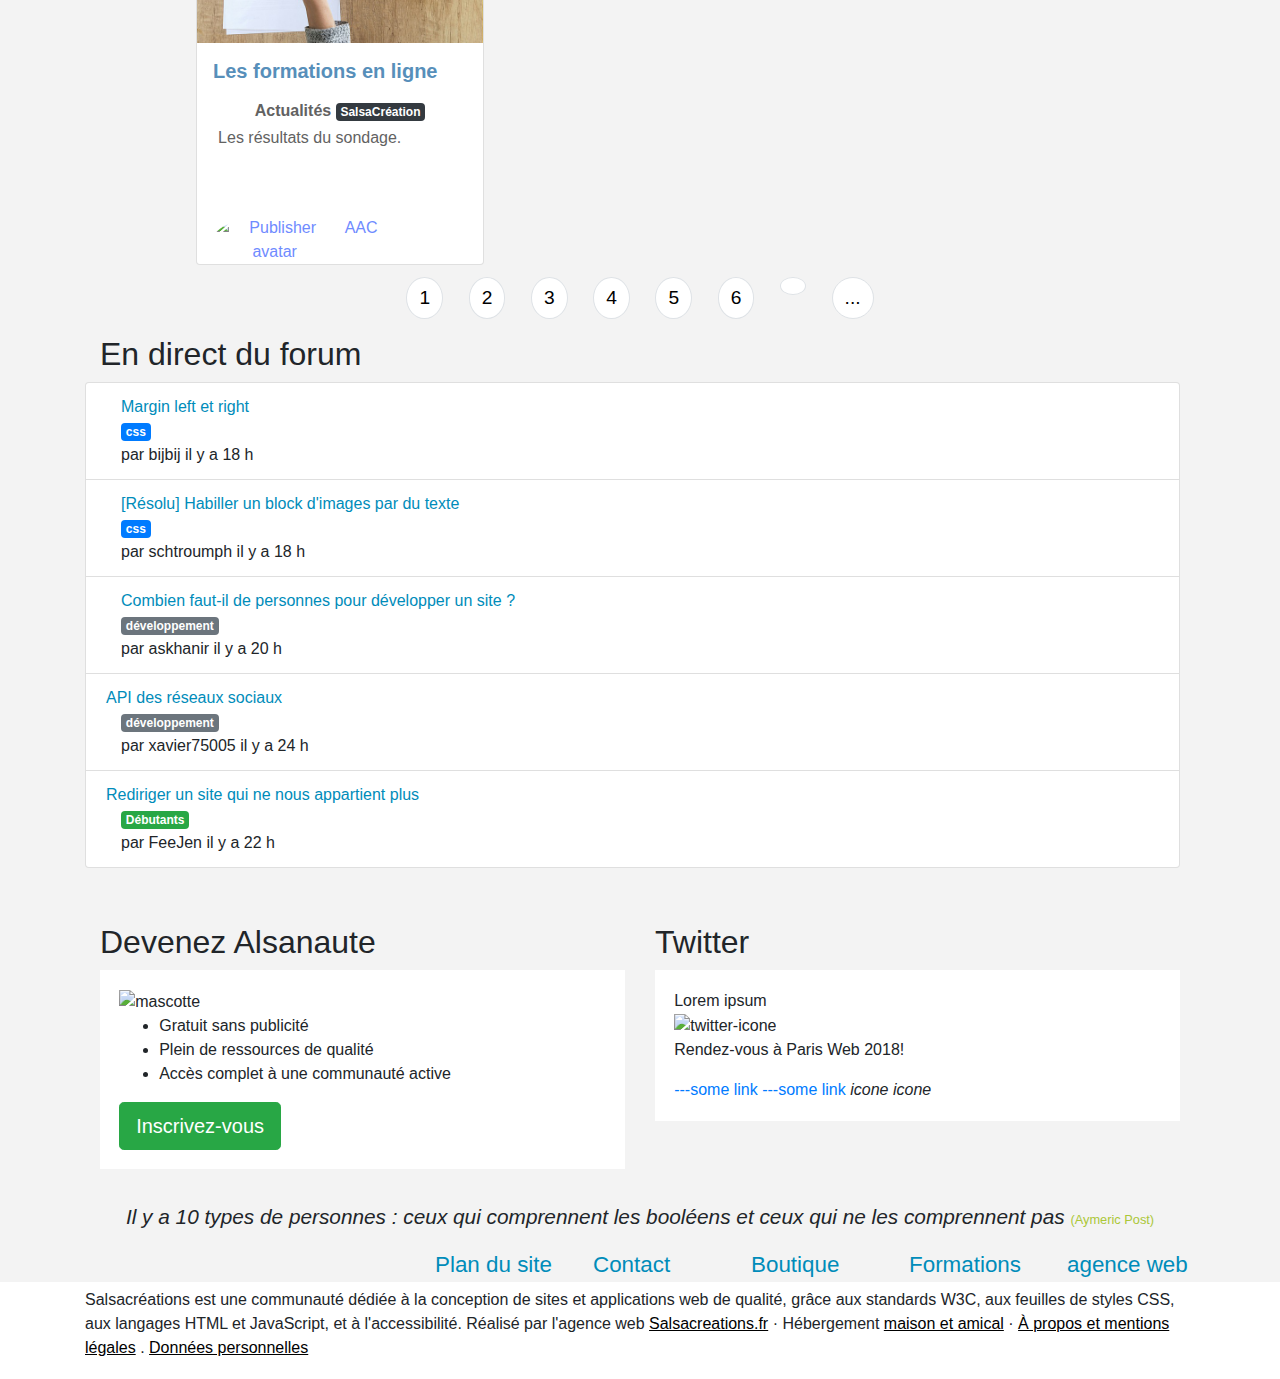
==== commit e57f806e: "Merge avec la branche master sur laquelle j'avais travaillé" ====
--- a/index.html
+++ b/index.html
@@ -25,19 +25,60 @@
                     <div id="navbarSupportedContent" class="collapse navbar-collapse ml-3">
                         <ul class="navbar-nav mr-auto">
                             <li class="nav-item active mr-2">
-                                <a href="#" class="nav-link"><span class="fa fa-home" aria-hidden="true"></span> Actualités</a>
-                            </li>
-
-                            <li class="nav-item active mr-2">
-                                <a href="#" class="nav-link"><span class="fa fa-angle-left" aria-hidden="true"></span><span class="fa fa-angle-right" aria-hidden="true"></span> Tutoriels</a>
-                            </li>
-
-                            <li class="nav-item active mr-2">
-                                <a href="#" class="nav-link"><span class="far fa-comments" aria-hidden="true"></span> Forum</a>
-                            </li>
-                        
-                            <li class="nav-item active">
-                                <a href="#" class="nav-link"><span class="far fa-id-card" aria-hidden="true"></span> Emploi</a>
+                                <div class="dropdown">
+                                    <a href="#" class="nav-link dropdown-toggle" data-toggle="dropdown" data-hover="dropdown"><span class="fa fa-home" aria-hidden="true"></span> Actualités</a>
+                                    <div class="dropdown-menu">
+                                        <a class="dropdown-item" href="#">Toutes les actualités</a>
+                                        <a class="dropdown-item" href="#">Proposer une actualité</a>
+                                        <a class="dropdown-item" href="#">Suivez-nous sur Twitter</a>
+                                        <a class="dropdown-item" href="#">Flux RSS</a>
+                                    </div>
+                                </div>
+                            </li>
+
+                            <li class="nav-item mr-2">
+                                <div class="dropdown">
+                                    <a href="#" class="nav-link dropdown-toggle" data-toggle="dropdown" data-hover="dropdown"><span class="fa fa-angle-left" aria-hidden="true"></span><span class="fa fa-angle-right" aria-hidden="true"></span> Tutoriels</a>
+                                    <div class="dropdown-menu">
+                                        <a class="dropdown-item" href="#">Action</a>
+                                        <a class="dropdown-item" href="#">Another action</a>
+                                        <a class="dropdown-item" href="#">Something else here</a>
+                                        <div class="dropdown-divider"></div>
+                                        <a class="dropdown-item" href="#">Separated link</a>
+                                    </div>
+                                </div>
+                            </li>
+
+                            <li class="nav-item mr-2">
+                                <div class="dropdown">
+                                    <a href="#" class="nav-link dropdown-toggle" data-toggle="dropdown" data-hover="dropdown"><span class="far fa-comments" aria-hidden="true"></span> Forum</a>
+                                    <div class="dropdown-menu">
+                                        <a class="dropdown-item" href="#">Nouveau sujet/question</a>
+                                        <a class="dropdown-item" href="#">Catégories</a>
+                                        <a class="dropdown-item" href="#">Dernières réponses</a>
+                                        <a class="dropdown-item" href="#">Recherche</a>
+                                    </div>
+                                </div>
+                            </li>
+
+                            <li class="nav-item">
+                                <div class="dropdown">
+                                    <a href="#" class="nav-link dropdown-toggle" data-toggle="dropdown" data-hover="dropdown"><span class="far fa-id-card" aria-hidden="true"></span> Emploi</a>
+                                    <ul class="dropdown-menu">
+                                        <li>
+                                            <ul class="list-unstyled col-6">
+                                                <li><a class="dropdown-item" href="#">Offres d'emploi</a></li>
+                                                <li><a class="dropdown-item" href="#">Demandes d'emploi</a></li>
+                                                <li><a class="dropdown-item" href="#">Favoris</a></li>
+                                            </ul>
+                                            
+                                            <ul class="list-unstyled col-6">
+                                                <li><a class="dropdown-item" href="#">Poster une offre</a></li>
+                                                <li><a class="dropdown-item" href="#">Poster une demande</a></li>
+                                            </ul>
+                                        </li>
+                                    </ul>
+                                </div>                            
                             </li>
                         </ul>
 
@@ -47,7 +88,7 @@
                         </form>
                     </div>
                 </nav>
-			</div>
+            </div>
 		</header>
 
         <div id="main" class="container">
@@ -76,234 +117,219 @@
                     <span class="search-icon fa fa-search" aria-hidden="true"></span>
                     <input id="search-bar" type="text" placeholder="Tutoriel, propriété css..." />
                 </div>
-                
-                <input id="search-ok" type="submit" value="Ok" /> 
+
+                <input id="search-ok" type="submit" value="Ok" />
             </div>
-            
-
-            <div class="card-columns ap-mosaic-container">
-
-
-                    <div class="card ap-margin-offset-at-column-start ap-tuto-html-style" style="width: 18rem; height: 12.9rem;">
-                        <a href="#">
-                          <p class="ap-tuto-logo"><img  src="resources/HTML5_Logo_512.png" alt="Logo HTML5"/></p>
-                            <div class="card-body ap-card-body">
-    
-                                <h5 class="card-title ap-tuto-logo">Besoin d'une formation HTML 5?</h5>
-                            </div>
-                        </a>
-                    </div>
-    
-                    <div class="card ap-margin-offset-at-column-start" style="width: 18rem; height: 12.9rem;">
-                        <a href="#">
-                          <p class="ap-tuto-logo"><img  src="resources/CSS3_logo_and_wordmark.png" alt="Logo CSS3"/></p>
-                            <div class="card-body ap-card-body">
-                                <h5 class="card-title ap-tuto-logo">Besoin d'une formation CSS 3?</h5>
-    
-                            </div>
-                        </a>
-                    </div>
-    
-                    <div class="card" style="width: 18rem; height: 26rem;">
-    
-                        <a href="https://esolangs.org/wiki/Spoon">
-                            <img class="card-img-top" src="resources/coding-mac-1853305_640.jpg" alt="Card image cap">
-    
-                            <div class="card-body ap-card-body">
-                              <h5 class="card-title">Top 5 IDE sur Mac !</h5>
-                                <div class="ap-cards-tags">
-                                  <h6 class="card-text">Outil <span class="badge badge-secondary">Développement</span></h6>
-                                </div>
-                                <p class="card-text">Trouvez l'environnement de travail qui vous convient sous MAC OS.</p>
-    
-                                <div class="ap-footer-carte-mosaique">
-                                    <div class="ap-just-flex">
-                                        <div><img src="https://via.placeholder.com/25x25" alt="Publisher avatar" class="rounded-circle"></div>
-                                        <p>AppleFanDu28</p>
-                                    </div>
-    
-                                    <i class="far fa-comment"></i>
-                                </div>
-                            </div>
-                        </a>
-                    </div>
-    
-                    <div class="card" style="width: 18rem; height: 26rem;">
-    
-                        <a href="#">
-                            <img class="card-img-top" src="resources/computer-1209641_640.jpg" alt="Card image cap">
-    
-                            <div class="card-body ap-card-body">
-                              <h5 class="card-title">Nos frameworks CSS préférés</h5>
-                                <div class="ap-cards-tags">
-                                  <h6 class="card-text">Outil <span class="badge badge-primary">CSS</span></h6>
-                                </div>
-                                <p class="card-text">Des outils pour se faciliter la vie. Code less, do more !</p>
-    
-                                <div class="ap-footer-carte-mosaique">
-                                    <div class="ap-just-flex">
-                                        <div><img src="https://via.placeholder.com/25x25" alt="Publisher avatar" class="rounded-circle"></div>
-                                        <p>JeanNaymar</p>
-                                    </div>
-    
-                                    <i class="far fa-comment"></i>
-                                </div>
-                            </div>
-                        </a>
-                    </div>
-    
-    
-                    <div class="card" style="width: 18rem; height: 26rem;">
-
-                        <a href="article.html">
-                            <img class="card-img-top" src="resources/artificial-intelligence-3382507_640.jpg" alt="Card image cap">
-    
-                            <div class="card-body ap-card-body">
-                              <h5 class="card-title">Les formations en ligne</h5>
-                                <div class="ap-cards-tags">
-                                  <h6 class="card-text">Actualités <span class="badge badge-dark">SalsaCréation</span></h6>
-                                </div>
-                                <p class="card-text">Les résultats du sondage.</p>
-    
-                                <div class="ap-footer-carte-mosaique">
-                                    <div class="ap-just-flex">
-                                        <div><img src="https://via.placeholder.com/25x25" alt="Publisher avatar" class="rounded-circle"></div>
-                                        <p>AAC</p>
-                                    </div>
-    
-                                    <i class="far fa-comment"></i>
-                                </div>
-                            </div>
-                        </a>
-                    </div>
-    
-    
-    
-                    <div class="card ap-extra-card" style="width: 18rem; height: 26rem;">
-    
-                        <a href="https://esolangs.org/wiki/Spoon">
-                            <img class="card-img-top" src="resources/binary-code-475664_640.jpg" alt="Card image cap">
-    
-                            <div class="card-body ap-card-body">
-                              <h5 class="card-title">Débuter en Spoon</h5>
-                                <div class="ap-cards-tags">
-                                  <h6 class="card-text">Tutoriel <span class="badge badge-danger">Esotérique</span></h6>
-    
-                                </div>
-                                <p class="card-text">Merveilleux produit dérivé du B***fuck, les 0 et les 1 n'auront plus de secrets pour vous !</p>
-    
-                                <div class="ap-footer-carte-mosaique">
-                                    <div class="ap-just-flex">
-                                        <div><img src="https://via.placeholder.com/25x25" alt="Publisher avatar" class="rounded-circle"></div>
-                                        <p>rogerLaMouche</p>
-                                    </div>
-    
-                                    <i class="far fa-comment"></i>
-                                </div>
-                            </div>
-                        </a>
-                    </div>
-    
-                    <div class="card" style="width: 18rem; height: 26rem;">
-    
-                        <a href="#">
-                            <img class="card-img-top" src="resources/imac-1999636_640.png" alt="Card image cap">
-    
-                            <div class="card-body ap-card-body">
-                              <h5 class="card-title">Les bonnes pratiques du responsive design</h5>
-                                <div class="ap-cards-tags">
-                                  <h6 class="card-text">Tutoriel <span class="badge badge-warning">Design</span></h6>
-                                </div>
-                                <p class="card-text">S'adapter en toute fluidité à toutes largeurs d'écrans, du téléphonne à l'écran de cinéma.</p>
-    
-                                <div class="ap-footer-carte-mosaique">
-                                    <div class="ap-just-flex">
-                                        <div><img src="https://via.placeholder.com/25x25" alt="Publisher avatar" class="rounded-circle"></div>
-                                        <p>Irifus</p>
-                                    </div>
-    
-                                    <i class="far fa-comment"></i>
-                                </div>
-                            </div>
-                        </a>
-                    </div>
-    
-                    <div class="card" style="width: 18rem; height: 26rem;">
-    
-                        <a href="#">
-                            <img class="card-img-top" src="resources/stone-3630911_640.jpg" alt="Card image cap">
-    
-                            <div class="card-body ap-card-body">
-                              <h5 class="card-title">Où trouver de bonnes textures de fond ?</h5>
-                                <div class="ap-cards-tags">
-                                  <h6 class="card-text">Actualités <span class="badge badge-warning">Design</span></h6>
-                                </div>
-                                <p class="card-text">N'utilisez pas ce mur, prenez vos background-image depuis ces sources.</p>
-    
-                                <div class="ap-footer-carte-mosaique">
-                                    <div class="ap-just-flex">
-                                        <div><img src="https://via.placeholder.com/25x25" alt="Publisher avatar" class="rounded-circle"></div>
-                                        <p>Joséphine78</p>
-                                    </div>
-    
-                                    <i class="far fa-comment"></i>
-                                </div>
-                            </div>
-                        </a>
-                    </div>
-    
-                    <div class="card" style="width: 18rem; height: 26rem;">
-    
-                        <a href="#">
-                            <img class="card-img-top" src="resources/programmer-1653351_640.png" alt="Card image cap">
-    
-                            <div class="card-body ap-card-body">
-                              <h5 class="card-title">!important; Mes pires erreurs</h5>
-                                <div class="ap-cards-tags">
-                                  <h6 class="card-text">Astuces <span class="badge badge-primary">CSS</span></h6>
-                                </div>
-                                <p class="card-text">Les petites lignes qui font perdre beaucoup de temps.</p>
-    
-                                <div class="ap-footer-carte-mosaique">
-                                    <div class="ap-just-flex">
-                                        <div><img src="https://via.placeholder.com/25x25" alt="Publisher avatar" class="rounded-circle"></div>
-                                        <p>Ping</p>
-                                    </div>
-    
-                                    <i class="far fa-comment"></i>
-                                </div>
-                            </div>
-                        </a>
-                    </div>
-    
-                    <div class="card" style="width: 18rem; height: 26rem;">
-    
-                        <a href="#">
-                            <img class="card-img-top" src="resources/cyber-glasses-1938449_640.jpg" alt="Card image cap">
-    
-                            <div class="card-body ap-card-body">
-                              <h5 class="card-title">Animations en JS</h5>
-                                <div class="ap-cards-tags">
-                                  <h6 class="card-text">Tutoriel <span class="badge badge-success">Javascript</span></h6>
-                                </div>
-                                <p class="card-text">La théorie, la pratique, les frameworks & libraries.</p>
-    
-                                <div class="ap-footer-carte-mosaique">
-                                    <div class="ap-just-flex">
-                                        <div><img src="https://via.placeholder.com/25x25" alt="Publisher avatar" class="rounded-circle"></div>
-                                        <p>Pong</p>
-                                    </div>
-    
-                                    <i class="far fa-comment"></i>
-                                </div>
-                            </div>
-                        </a>
-                    </div>
-    
-    
-                  </div>
-
-
+
+
+        <div class="card-columns ap-mosaic-container">
+
+          <div class="card ap-margin-offset-at-column-start ap-tuto-html-style" style="width: 18rem; height: 12.9rem;">
+              <a href="#">
+                <p class="ap-tuto-logo"><img  src="resources/HTML5_Logo_512.png" alt="Logo HTML5"/></p>
+                <div class="card-body ap-card-body">
+                  <h5 class="card-title ap-tuto-logo">Besoin d'une formation HTML 5?</h5>
+                </div>
+              </a>
+          </div>
+
+          <div class="card ap-margin-offset-at-column-start" style="width: 18rem; height: 12.9rem;">
+              <a href="#">
+                <p class="ap-tuto-logo"><img  src="resources/CSS3_logo_and_wordmark.png" alt="Logo CSS3"/></p>
+                <div class="card-body ap-card-body">
+                  <h5 class="card-title ap-tuto-logo">Besoin d'une formation CSS 3?</h5>
+                </div>
+              </a>
+          </div>
+
+          <div class="card" style="width: 18rem; height: 26rem;">
+
+            <a href="https://esolangs.org/wiki/Spoon" target="_blank">
+              <img class="card-img-top" src="resources/coding-mac-1853305_640.jpg" alt="Card image cap">
+
+              <div class="card-body ap-card-body">
+                <h5 class="card-title">Top 5 IDE sur Mac !</h5>
+                <div class="ap-cards-tags">
+                  <h6 class="card-text">Outil <span class="badge badge-secondary">Développement</span></h6>
+                </div>
+                <p class="card-text">Trouvez l'environnement de travail qui vous convient sous MAC OS.</p>
+
+                <div class="ap-footer-carte-mosaique ap-lower-card-body">
+                  <div class="ap-just-flex">
+                    <div><img src="https://via.placeholder.com/25x25" alt="Publisher avatar" class="rounded-circle"></div>
+                    <p>JeremyBowers</p>
+                  </div>
+                </div>
+                <i class="far fa-comment"></i>
+              </div>
+            </a>
+          </div>
+
+          <div class="card" style="width: 18rem; height: 26rem;">
+
+            <a href="#">
+              <img class="card-img-top" src="resources/computer-1209641_640.jpg" alt="Card image cap">
+
+              <div class="card-body ap-card-body">
+                <h5 class="card-title">Nos frameworks CSS préférés</h5>
+                <div class="ap-cards-tags">
+                  <h6 class="card-text">Outil <span class="badge badge-primary">CSS</span></h6>
+                </div>
+                <p class="card-text">Des outils pour se faciliter la vie. Code less, do more !</p>
+
+                <div class="ap-footer-carte-mosaique ap-lower-card-body">
+                  <div class="ap-just-flex">
+                      <div><img src="https://via.placeholder.com/25x25" alt="Publisher avatar" class="rounded-circle"></div>
+                      <p>JeanNaymar</p>
+                  </div>
+                </div>
+                <i class="far fa-comment"></i>
+              </div>
+            </a>
+          </div>
+
+
+          <div class="card" style="width: 18rem; height: 26rem;">
+
+              <a href="article.html">
+                <img class="card-img-top" src="resources/artificial-intelligence-3382507_640.jpg" alt="Card image cap">
+                <div class="card-body ap-card-body">
+                  <h5 class="card-title">Les formations en ligne</h5>
+                  <div class="ap-cards-tags">
+                    <h6 class="card-text">Actualités <span class="badge badge-dark">SalsaCréation</span></h6>
+                  </div>
+                  <p class="card-text">Les résultats du sondage.</p>
+
+                  <div class="ap-footer-carte-mosaique ap-lower-card-body">
+                      <div class="ap-just-flex">
+                          <div><img src="https://via.placeholder.com/25x25" alt="Publisher avatar" class="rounded-circle"></div>
+                          <p>AAC </p>
+                      </div>
+                  </div>
+                  <i class="far fa-comment"></i>
+                </div>
+            </a>
+          </div>
+
+
+
+          <div class="card ap-extra-card" style="width: 18rem; height: 26rem;">
+
+            <a href="https://esolangs.org/wiki/Spoon" target="_blank" rel="noopener noreferrer">
+              <img class="card-img-top"  src="resources/binary-code-475664_640.jpg" alt="Card image cap">
+
+              <div class="card-body ap-card-body">
+                <h5 class="card-title">Débuter en Spoon</h5>
+                <div class="ap-cards-tags">
+                  <h6 class="card-text">Tutoriel <span class="badge badge-danger">Esotérique</span></h6>
+                </div>
+                <p class="card-text">Merveilleux produit dérivé du B***fuck, les 0 et les 1 n'auront plus de secrets pour vous !</p>
+                <div class="ap-footer-carte-mosaique ap-lower-card-body">
+                  <div class="ap-just-flex">
+                      <div><img src="https://via.placeholder.com/25x25" alt="Publisher avatar" class="rounded-circle"></div>
+                      <p>rogerLaMouche</p>
+                  </div>
+                </div>
+                <i class="far fa-comment"></i>
+              </div>
+
+            </a>
+          </div>
+
+          <div class="card" style="width: 18rem; height: 26rem;">
+
+            <a href="#">
+              <img class="card-img-top" src="resources/imac-1999636_640.png" alt="Card image cap">
+
+              <div class="card-body ap-card-body">
+              <h5 class="card-title">Les bonnes pratiques du responsive design</h5>
+                <div class="ap-cards-tags">
+                  <h6 class="card-text">Tutoriel <span class="badge badge-warning">Design</span></h6>
+                </div>
+                <p class="card-text">S'adapter en toute fluidité à toutes largeurs d'écrans, du téléphonne à l'écran de cinéma.</p>
+
+                <div class="ap-footer-carte-mosaique ap-lower-card-body">
+                  <div class="ap-just-flex">
+                      <div><img src="https://via.placeholder.com/25x25" alt="Publisher avatar" class="rounded-circle"></div>
+                      <p>JoeGermuska</p>
+                  </div>
+                </div>
+                <i class="far fa-comment"></i>
+              </div>
+            </a>
+          </div>
+
+          <div class="card" style="width: 18rem; height: 26rem;">
+
+            <a href="#">
+                <img class="card-img-top" src="resources/stone-3630911_640.jpg" alt="Card image cap">
+
+                <div class="card-body ap-card-body">
+                <h5 class="card-title">Où trouver de bonnes textures de fond ?</h5>
+                <div class="ap-cards-tags">
+                  <h6 class="card-text">Actualités <span class="badge badge-warning">Design</span></h6>
+                </div>
+                <p class="card-text">N'utilisez pas ce mur, prenez vos background-image depuis ces sources.</p>
+
+                <div class="ap-footer-carte-mosaique ap-lower-card-body">
+                    <div class="ap-just-flex">
+                        <div><img src="https://via.placeholder.com/25x25" alt="Publisher avatar" class="rounded-circle"></div>
+                        <p>Annabel</p>
+                    </div>
+                </div>
+                <i class="far fa-comment"></i>
+              </div>
+            </a>
+          </div>
+
+          <div class="card" style="width: 18rem; height: 26rem;">
+
+              <a href="#">
+                <img class="card-img-top" src="resources/programmer-1653351_640.png" alt="Card image cap">
+
+                <div class="card-body ap-card-body">
+                <h5 class="card-title">!important; Mes pires erreurs</h5>
+                  <div class="ap-cards-tags">
+                    <h6 class="card-text">Astuces <span class="badge badge-primary">CSS</span></h6>
+                  </div>
+                  <p class="card-text">Les petites lignes qui font perdre beaucoup de temps.</p>
+
+                  <div class="ap-footer-carte-mosaique ap-lower-card-body">
+                    <div class="ap-just-flex">
+                        <div><img src="https://via.placeholder.com/25x25" alt="Publisher avatar" class="rounded-circle"></div>
+                        <p>Ping</p>
+                    </div>
+                  </div>
+                  <i class="far fa-comment"></i>
+              </div>
+            </a>
+          </div>
+
+          <div class="card" style="width: 18rem; height: 26rem;">
+
+            <a href="#">
+              <img class="card-img-top" src="resources/cyber-glasses-1938449_640.jpg" alt="Card image cap">
+
+              <div class="card-body ap-card-body">
+              <h5 class="card-title">Animations en JS</h5>
+                <div class="ap-cards-tags">
+                  <h6 class="card-text">Tutoriel <span class="badge badge-success">Javascript</span></h6>
+                </div>
+                <p class="card-text">La théorie, la pratique, les frameworks & libraries.</p>
+
+                <div class="ap-footer-carte-mosaique ap-lower-card-body">
+                  <div class="ap-just-flex">
+                      <div><img src="https://via.placeholder.com/25x25" alt="Publisher avatar" class="rounded-circle"></div>
+                      <p>Pong</p>
+                  </div>
+                </div>
+                <i class="far fa-comment"></i>
+              </div>
+            </a>
+          </div>
+
+
+        </div>
 
                 <!-- Navigation pages suivantes -->
 
@@ -325,55 +351,55 @@
 
                 <!-- Aperçu du forum -->
 
-            
+
             <!-- Contenu dynamique variables en fonction de la page -->
             <!--
-                Responsive : 
+                Responsive :
                     990px de large = grand écrans -> 3 articles
                     de 545px à 989px de large = écrans moyens -> 2 articles
                     de 544 à moins = écrans petits -> 1 article
             -->
-            
+
             <!-- Barre de recherche visible sur la plupart des pages-->
-            
-            <!-- 
+
+            <!--
                 Articles de tailles égales quelque soit la disposition
                     - Une image en-tête
                     - Un titre
                     - Une description partielle de l'article
                     - Le profil (réduit) de son auteur et commentaires
             -->
-            
+
             <!-- Navigation pages suivantes -->
-            
-        
-            
+
+
+
             <!-- Aside (forum, twitter) -->
-            
-            
-            
+
+
+
             <aside>
                 <section>
                     <div class="container container-forum">
 
                         <h2>En direct du forum </h2>
-                        
+
             <!-- *******************bootstrap****************** -->
-                        
+
                         <ul class="list-group container ">
                             <li class="list-group-item row ">
                                 <div>
-                                    <span class="forum-topic col-xs-12 col-sm-12 col-md-6 col-lg-4 col-xl-4"> Margin left et right </span> 
+                                    <span class="forum-topic col-xs-12 col-sm-12 col-md-6 col-lg-4 col-xl-4"> Margin left et right </span>
                                 </div>
 
                                 <div class="badge-container col-xs-2 col-sm-1 col-md-1 col-lg-1 col-xl-1">
                                     <span class="badge badge-primary ">css</span>
-                                </div>   
+                                </div>
 
                                 <div>
                                     <span class="col-xs-12 col-sm-12 col-md-6 col-lg-4 col-xl-4"> par bijbij il y a 18 h</span>
                                 </div>
-                                
+
                             </li>
 
                             <li class="list-group-item row">
@@ -387,13 +413,13 @@
                             </li>
 
 
-                            <li class="list-group-item row"> 
+                            <li class="list-group-item row">
                                 <div>
                                     <span class="forum-topic col-xs-12 col-sm-12 col-md-6 col-lg-4 col-xl-4"> Combien faut-il de personnes pour développer un site ?</span>
                                 </div>
                                 <div class="badge-container col-xs-2 col-sm-1 col-md-1 col-lg-1 col-xl-1">
                                     <span class="badge badge-secondary">développement</span>
-                                </div>       
+                                </div>
                                 <span class="col-xs-12 col-sm-12 col-md-6 col-lg-4 col-xl-4"> par askhanir il y a 20 h</span>
                             </li>
 
@@ -401,11 +427,11 @@
                             <li class="list-group-item row">
                                 <div>
                                     <span class="forum-topic">API des réseaux sociaux</span>
-                                </div>   
+                                </div>
                                 <div class="badge-container col-xs-2 col-sm-1 col-md-1 col-lg-1 col-xl-1">
                                     <span class="badge badge-secondary">développement</span>
                                 </div>
-                                <span class="col-xs-12 col-sm-12 col-md-6 col-lg-4 col-xl-4">par xavier75005 il y a 24 h</span> 
+                                <span class="col-xs-12 col-sm-12 col-md-6 col-lg-4 col-xl-4">par xavier75005 il y a 24 h</span>
                             </li>
 
                             <li class="list-group-item row">
@@ -419,20 +445,19 @@
                             </li>
                         </ul>
                     </div>
-                </section>          
-                
+                </section>
+
                 <section>
                     <div class="container container-alsanautes-twitter">
-                        <div class="row "> 
+                        <div class="row ">
 
                             <div class=" col-12 col-sm-12 col-md-6 col-lg-6 col-xl-6">
-                                
+
                                 <h2>Devenez Alsanaute</h2>
 
                                 <div class="alsanautes">
-                                    
+
                                     <img class="mascotte-container" src= "https://www.alsacreations.com/xmedia/pictos/alsacreatures/funny.png" alt="mascotte" height="130"/>
-                                    
                                     <ul class="fa-ul">
                                         <li><i class="fa-li fa fa-check"></i>Gratuit sans publicité</li>
                                         <li><i class="fa-li fa fa-check"></i>Plein de ressources de qualité</li>
@@ -442,8 +467,8 @@
                                     <input type="button" class="btn btn-success btn-lg" onclick="window.location.href='register.html'" value="Inscrivez-vous" />
                                 </div>
                             </div>
-                
-                                
+
+
                             <div class="col-12 col-sm-12 col-md-6 col-lg-6 col-xl-6">
                                 <h2>Twitter</h2>
 
@@ -453,7 +478,7 @@
                                     </div>
 
                                     <div class="twitter-icone-container">
-                                            <img src="https://help.twitter.com/content/dam/help-twitter/brand/logo.png" alt="twitter-icone" id="logo-twitter"/>  
+                                            <img src="https://help.twitter.com/content/dam/help-twitter/brand/logo.png" alt="twitter-icone" id="logo-twitter"/>
                                     </div>
 
                                     <p>Rendez-vous à Paris Web 2018!</p>
@@ -464,15 +489,15 @@
                                         <a href="https://t.co/TJaE8RbHEg">---some link</a>
                                         <i>icone</i>
                                         <i>icone</i>
-                                    </div>       
-                                </div>
-                            </div>   
-                        </div>    
-                    </div>                
-                </section>  
+                                    </div>
+                                </div>
+                            </div>
+                        </div>
+                    </div>
+                </section>
             </aside>
 
-            
+
             <!-- Citation -->
             <blockquote id="citation" class="blockquote text-center">
                 <cite>
@@ -490,24 +515,24 @@
                     <div class="col">
                         <span class="fab fa-github" aria-hidden="true"></span>
                     </div>
-        
+
                     <div class="col">
                         <span class="fab fa-google-plus" aria-hidden="true"></span>
                     </div>
-        
+
                     <div class="col">
                         <span class="fab fa-facebook-f" aria-hidden="true"></span>
                     </div>
-        
+
                     <div class="col">
                         <span class="fab fa-twitter" aria-hidden="true"></span>
                     </div>
-        
+
                     <div class="col">
                         <span class="fa fa-rss" aria-hidden="true"></span>
                     </div>
                 </div>
-        
+
                 <a href="#" class="col">Plan du site</a>
                 <a href="#" class="col">Contact</a>
                 <a href="#" class="col">Boutique</a>
@@ -515,15 +540,15 @@
                 <a href="#" class="col">agence web</a>
             </div>
         </div> <!-- fermeture de la div "main" -->
-        
+
         <footer>
 			<!-- Mentions légales -->
 			<div class="container">
 				<p>
-					Salsacréations est une communauté dédiée à la conception de sites et applications web de qualité, grâce aux standards W3C, aux feuilles de styles CSS, aux langages HTML et JavaScript, et à l'accessibilité. 
-					Réalisé par l'agence web 
-					<a href="#">Salsacreations.fr</a> 
-					· Hébergement <a href="#">maison et amical</a> 
+					Salsacréations est une communauté dédiée à la conception de sites et applications web de qualité, grâce aux standards W3C, aux feuilles de styles CSS, aux langages HTML et JavaScript, et à l'accessibilité.
+					Réalisé par l'agence web
+					<a href="#">Salsacreations.fr</a>
+					· Hébergement <a href="#">maison et amical</a>
 					· <a href="#">À propos et mentions légales</a>
 					. <a href="#">Données personnelles</a>
 				</p>
@@ -534,5 +559,5 @@
     <script src="https://cdnjs.cloudflare.com/ajax/libs/popper.js/1.14.3/umd/popper.min.js" integrity="sha384-ZMP7rVo3mIykV+2+9J3UJ46jBk0WLaUAdn689aCwoqbBJiSnjAK/l8WvCWPIPm49" crossorigin="anonymous"></script>
     <script src="https://stackpath.bootstrapcdn.com/bootstrap/4.1.3/js/bootstrap.min.js" integrity="sha384-ChfqqxuZUCnJSK3+MXmPNIyE6ZbWh2IMqE241rYiqJxyMiZ6OW/JmZQ5stwEULTy" crossorigin="anonymous"></script>
 
-    </body>
-</html>+  </body>
+</html>
--- a/css/style.css
+++ b/css/style.css
@@ -35,7 +35,7 @@
 header .nav-link
 {
     text-decoration: none;
-    color : black;
+    color : rgba(0,0,0,1) !important;
     padding-right : 20px;
 }
 
@@ -47,7 +47,7 @@
 
 #incription, #connexion
 {
-    border-radius : 8px; 
+    border-radius : 8px;
     background-color : #ABC738;
     border : 1px solid #ABC738;
 }
@@ -63,7 +63,11 @@
 #inscription
 {
     color : #ABC738;
-    border : 1px solid green; 
+    border : 1px solid green;
+}
+
+.dropdown:hover>.dropdown-menu {
+    display: block;
 }
 
 /******* Barre de recherche *******/
@@ -82,7 +86,7 @@
 #search-bar
 {
     outline : none;
-    border : none; 
+    border : none;
 }
 
 #search-bar:focus
@@ -93,7 +97,7 @@
 .search-icon
 {
     font-size : 20px;
-    align-self : center; 
+    align-self : center;
 }
 
 #search-ok
@@ -112,13 +116,20 @@
 
   /*----- Mosaïque -----*/
 
-  .ap-mosaic-container {
+.ap-mosaic-container {
     margin: 0%;
     padding: 0%;
     padding-top: 5%;
     padding-left: 10%;
     padding-right: 10%;
 }
+.card{
+    position: relative;
+}
+.ap-card-body {
+  padding: 1rem;
+  padding-bottom: 0.3rem;
+}
 
 .card .ap-tuto-logo {
   text-align: center;
@@ -151,6 +162,37 @@
   text-align: center;
 }
 
+.card .ap-tuto-logo {
+  text-align: center;
+  margin-top: 4%;
+}
+
+.card-title {
+  color: #578fba;
+  font-weight: bold;
+}
+
+.card-text {
+  color: #626262;
+  text-align: justify;
+  margin: 2%;
+}
+
+.card:hover .card-title{
+  color: #f25e23;
+}
+
+ .card a:hover {
+  text-decoration: none;
+  color: #6f8bff;
+}
+
+
+.ap-cards-tags h6 {
+  font-weight: bold;
+  text-align: center;
+}
+
 .card-columns .ap-margin-offset-at-column-start {
   margin-bottom: 0.45em;
 }
@@ -166,9 +208,15 @@
     color: #6f8bff;
 }
 
-.ap-card-body {
-  padding: 1rem;
-  padding-bottom: 0.3rem;
+.ap-lower-card-body {
+  position: absolute;
+  bottom: 0;
+}
+
+.card-body i {
+  position: absolute;
+  bottom: 5%;
+  right: 5%;
 }
 
 .ap-just-flex {
@@ -246,13 +294,13 @@
 /*----------/*titres aside*//*-------------*/
 
 aside h4{
-    
+
     font-size: 1.5rem;
-    font-weight: 700; 
+    font-weight: 700;
     padding: 2% 0;
     /*line-height:1.2 em;*/
     color: #454545;
-    font-family: Montserrat,Helvetica,Arial,sans-Serif;    
+    font-family: Montserrat,Helvetica,Arial,sans-Serif;
 }
 
 
@@ -264,13 +312,13 @@
     color:#008cba;
     text-decoration:none;
     margin-top: 0;
-        
+
 }
 
 
 .forum-topic:hover{
     text-decoration: underline;
-    
+
 }
 
 
@@ -284,26 +332,26 @@
 
 
 
-        
-/*----------/* A RAJOUTER DANS HEADER : font-family: -apple-system,BlinkMacSystemFont,"Segoe UI",Roboto,Helvetica,Arial,sans-serif;  ---------------*/ 
+
+/*----------/* A RAJOUTER DANS HEADER : font-family: -apple-system,BlinkMacSystemFont,"Segoe UI",Roboto,Helvetica,Arial,sans-serif;  ---------------*/
 
 
 .container-alsanautes-twitter{
     margin-top:5%;
-    
+
 }
 
 
 .alsanautes{
     background-color: #fff;
-    padding:1.2rem; 
+    padding:1.2rem;
 
 
 }
 
 .twitter{
     background-color: #fff;
-     padding:1.2rem; 
+     padding:1.2rem;
 }
 
 #logo-twitter
@@ -314,7 +362,7 @@
 
 .badge-container{
     width:10em;
-   
+
 }
 
 /*------------------- PAGE ARTICLE ------------------- */
@@ -342,7 +390,7 @@
     color:#fff;
     margin: 1.5em;
     margin-bottom : 0.5em;
-    padding : 1em;  
+    padding : 1em;
     text-align : center;
 }
 
@@ -403,7 +451,7 @@
 .texte-article img {
     text-align: center;
 }
-    
+
 .texte-article .source span{
     color:#008cba;
     text-decoration: underline;
@@ -417,7 +465,7 @@
     text-align: center;
 }
 
-.img-fluid {    
+.img-fluid {
     /*max-width: 100%;
     height:auto;*/
     text-align: center;
@@ -504,16 +552,16 @@
 {
     background-color : white;
     padding-top : 0.5%;
-    padding-bottom : 0.2%; 
+    padding-bottom : 0.2%;
 }
 
 footer a
 {
     color : black;
-    text-decoration : underline; 
+    text-decoration : underline;
 }
 
 footer a:hover
 {
     color : black;
-}+}
